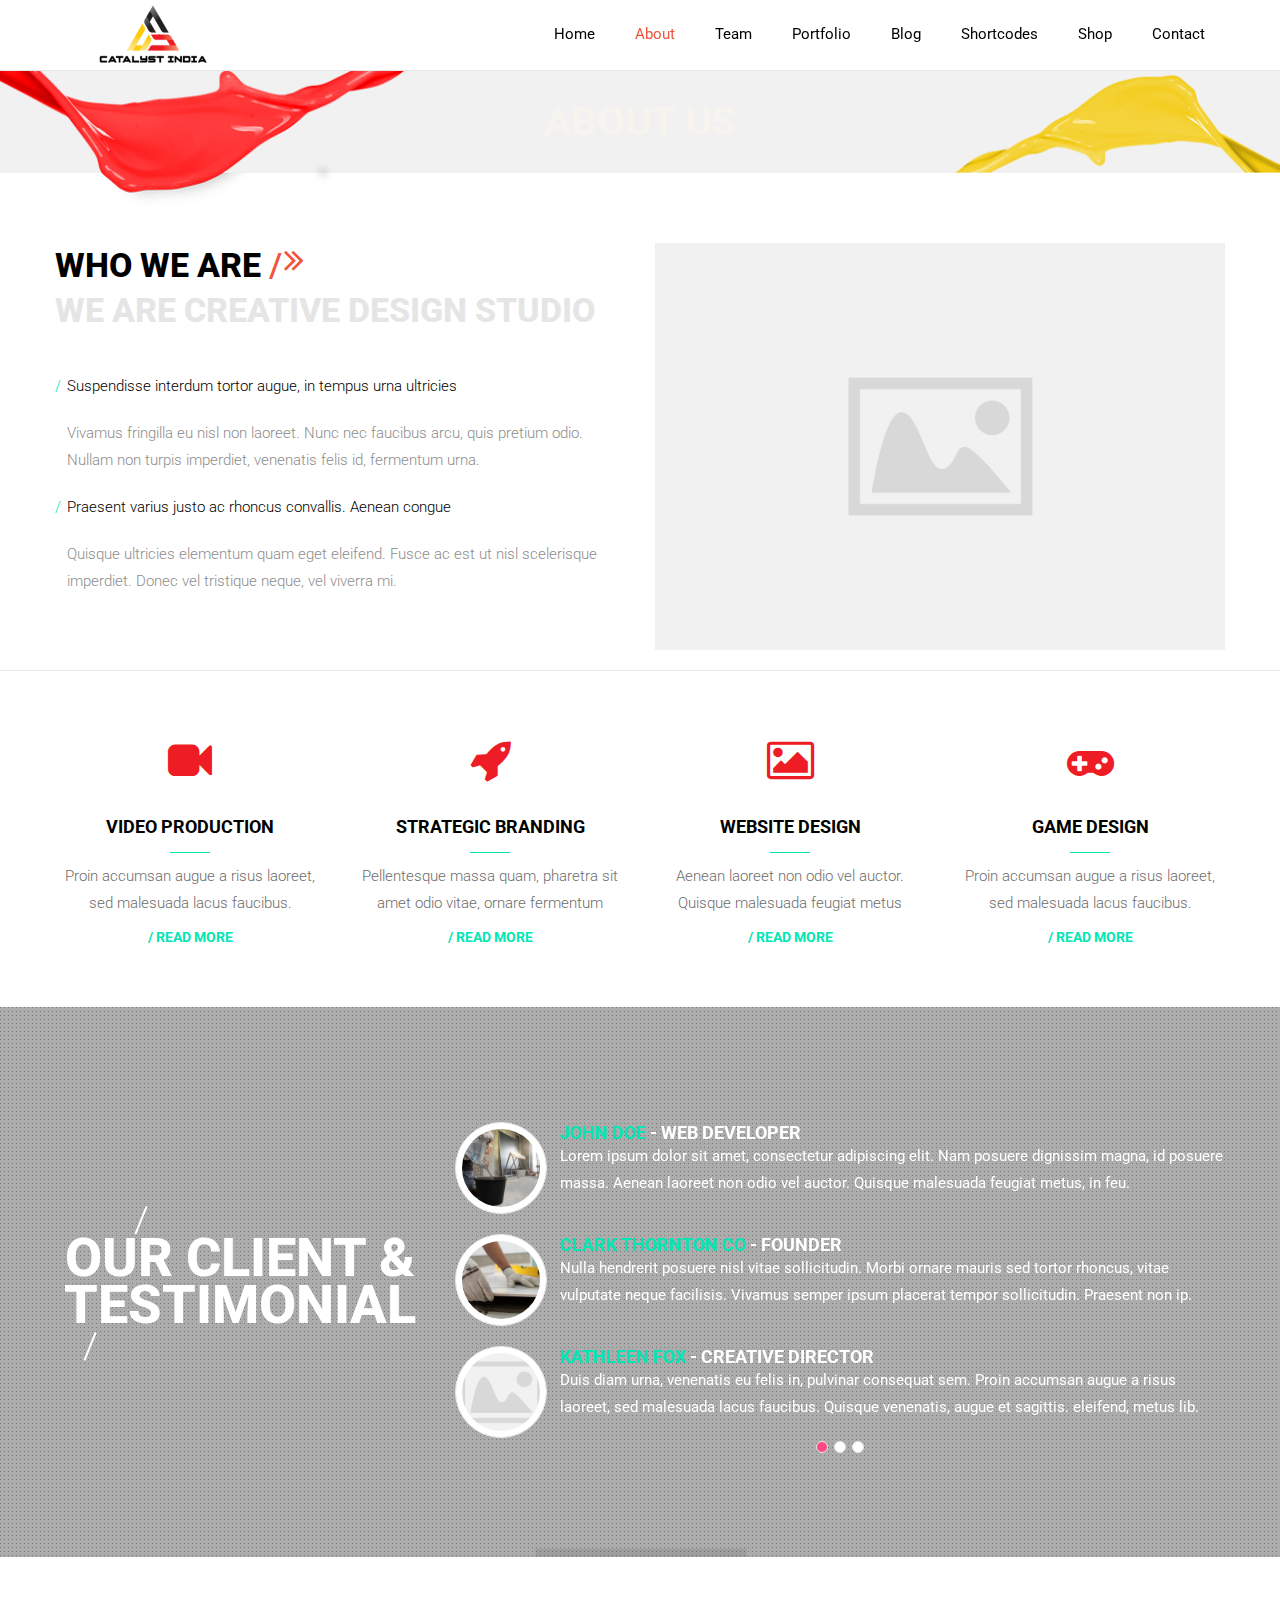
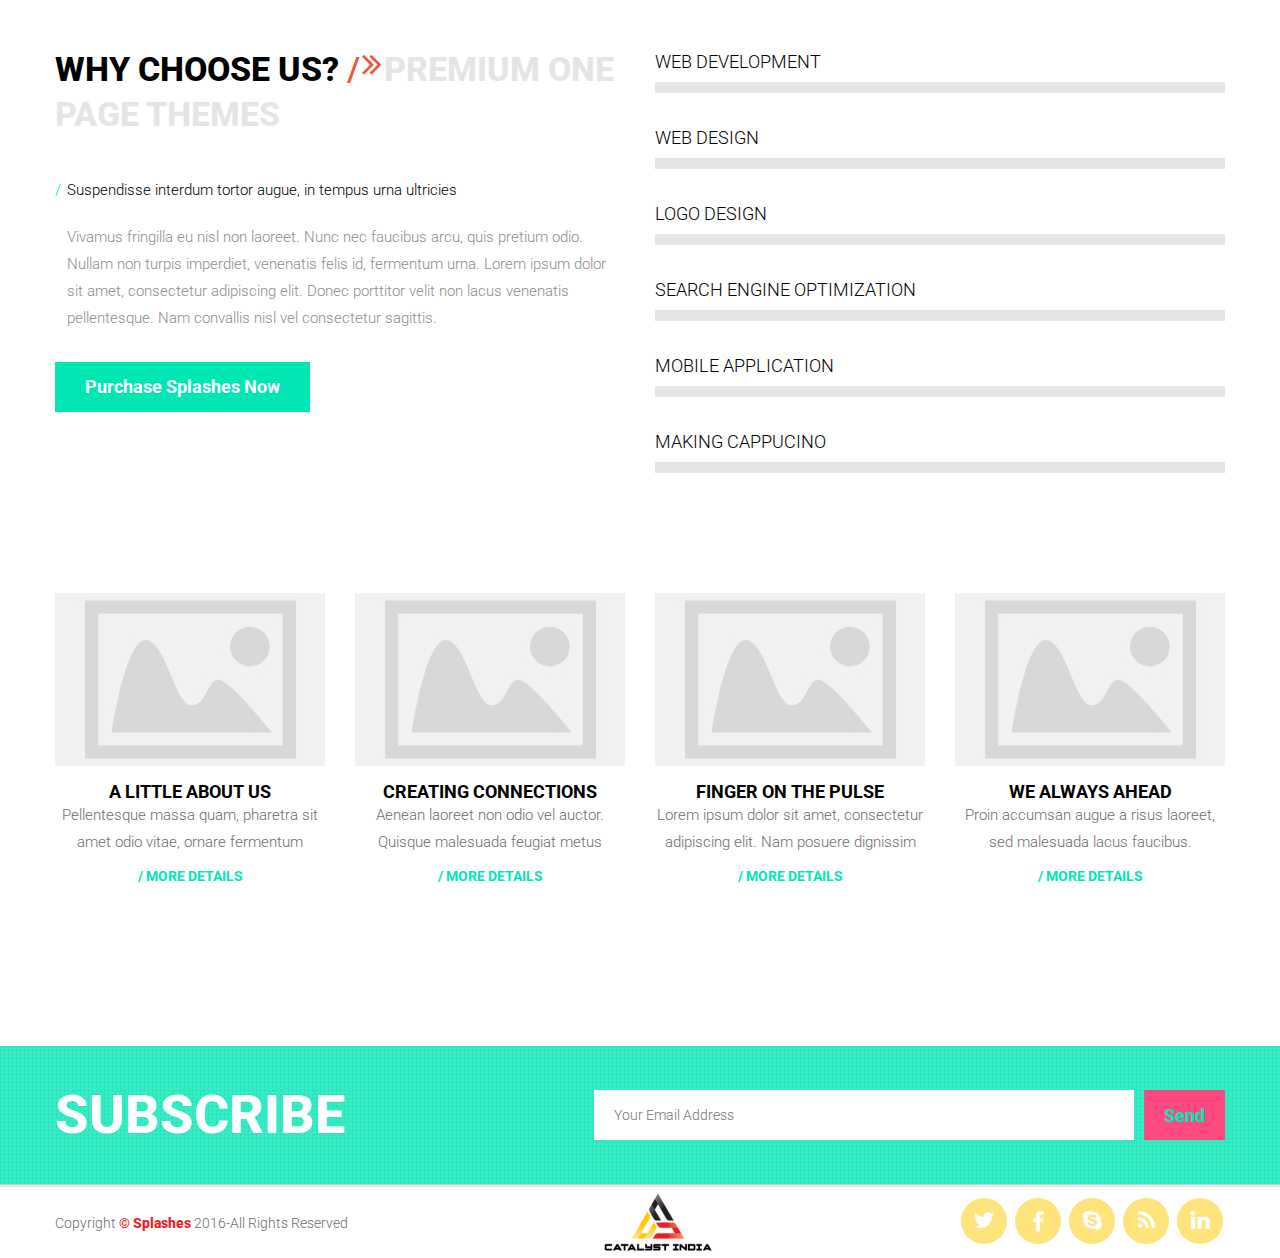
==== aboutus.html @ 38c393e5 "git intial" ====
<!DOCTYPE HTML>
<html>

<head>
	<title>About Us</title>
	<meta charset="utf-8">
	<meta name="viewport" content="width=device-width, initial-scale=1.0, minimum-scale=1.0">
	<!--styles -->
	<link rel="stylesheet" href="css/font-awesome.css">
	<link rel="stylesheet" href="css/owl.carousel.css">
	<link rel="stylesheet" href="css/main.css">
	<link rel="stylesheet" href="css/jquery.fancybox.css">
	<link rel="stylesheet" href="css/animate.css">

	<!--styles -->
</head>
<body class="page-about pc">
	<!-- page header -->
	<header id="home">
		<!-- sticky menu -->
		<div class="stick-wrapper">
			<div class="sticky clear">
			<div class="grid-row">
				<img class="splash" src="img/splash.png" alt="">
				<div class="logo">
					<a href="index.html"><img src="images/logo.png" alt=""></a>
				</div>
				<nav class="nav">
					<a href="#" class="switcher">
						<i class="fa fa-bars"></i>
					</a>
					<ul class="clear">
						<li><a href="index.html">Home</a></li>
						<li><a href="aboutus.html">About</a></li>
						<li><a href="team.html">Team</a></li>
						<li>
							<a href="portfolio-four-columns.html">Portfolio</a>
							<ul>
								<li><a href="portfolio-four-columns.html"><span>Four Columns</span></a></li>
								<li><a href="portfolio-tree-columns.html"><span>Three Columns</span></a></li>
								<li><a href="portfolio-two-columns.html"><span>Two Columns</span></a></li>
								<li><a href="portfolio-single-item.html"><span>Single Item</span></a></li>
							</ul>
						</li>
						<li>
							<a href="blog-with-sidebar.html">Blog</a>
							<ul>
								<li><a href="blog-with-sidebar.html"><span>Blog With Sidebar</span></a></li>
								<li><a href="blog-fullwidth.html"><span>Blog Full Width</span></a></li>
								<li><a href="blog-single-post.html"><span>Single Post</span></a></li>
							</ul>
						</li>
						<li><a href="shortcodes.html">Shortcodes</a></li>
						<li class="left">
							<a href="shop-product-list.html">Shop</a>
							<ul>
								<li><a href="shop-cart.html"><span>Shop Cart</span></a></li>
								<li><a href="shop-product-list.html"><span>Shop Product List</span></a></li>
								<li><a href="shop-single-product.html"><span>Shop Single Product</span></a></li>
							</ul>
						</li>
						<li class="last"><a href="contact.html">Contact</a></li>
					</ul>
				</nav>
			</div>
			</div>
		</div>
		<!--/ sticky menu -->
	</header>
	<!--/ page header  -->
	<div class="top-bg">
		
    	<img src="img/splash-top.png" class="splash-top" alt>
		<div class="page-title zoomIn animated">about us</div>
	</div>
	<!-- page content -->
	<section id="about" class="about-us">
		<div class="grid-row">
			<div class="grid-col-row clear">
				<div class="grid-col grid-col-6 col-sd-12">
					<div class="title">
						<span class="main-title">WHO WE ARE</span>
						<span class="slash-icon">/<i class="fa fa-angle-double-right"></i></span><br/>
						WE ARE CREATIVE DESIGN STUDIO
					</div>
						<dl>
							<dt>Suspendisse interdum tortor augue, in tempus urna ultricies</dt>
								<dd>Vivamus fringilla eu nisl non laoreet. Nunc nec faucibus arcu, quis pretium odio. Nullam non turpis imperdiet, venenatis felis id, fermentum urna. </dd>
							<dt>Praesent varius justo ac rhoncus convallis. Aenean congue</dt>
								<dd>Quisque ultricies elementum quam eget eleifend. Fusce ac est ut nisl scelerisque imperdiet. Donec vel tristique neque, vel viverra mi. </dd>
						</dl>
				</div>
				<div class="grid-col grid-col-6 col-sd-12 fullwidth-img">
					<img src="images/about/ipad3.png" alt>
				</div>
			</div>
		</div>
		<hr/>
		<div class="grid-row clear">
			<div class="grid-col-row">
					<div class="item-example grid-col grid-col-3">
						<div class="rectangle"><i class="fa fa-video-camera"></i></div>
						<h3>VIDEO PRODUCTION</h3>
						<div class="line"></div>
						<p>Proin accumsan augue a risus laoreet, sed malesuada lacus faucibus.</p>
						<a class="button" href="#">/ READ MORE</a>
					</div>
					<div class="item-example grid-col grid-col-3">
						<div class="rectangle"><i class="fa fa-rocket"></i></div>
						<h3>STRATEGIC BRANDING</h3>
						<div class="line"></div>
						<p>Pellentesque massa quam, pharetra sit amet odio vitae, ornare fermentum</p>
						<a class="button" href="#">/ READ MORE</a>
					</div>
					<div class="item-example grid-col grid-col-3">
						<div class="rectangle"><i class="fa fa-image"></i></div>
						<h3>WEBSITE DESIGN</h3>
						<div class="line"></div>
						<p>Aenean laoreet non odio vel auctor. Quisque malesuada feugiat metus</p>
						<a class="button" href="#">/ READ MORE</a>
					</div>
					<div class="item-example grid-col grid-col-3">
						<div class="rectangle"><i class="fa fa-gamepad"></i></div>
						<h3>GAME DESIGN</h3>
						<div class="line"></div>
						<p>Proin accumsan augue a risus laoreet, sed malesuada lacus faucibus.</p>
						<a class="button" href="#">/ READ MORE</a>
					</div>
			</div>
		</div>
	</section>
	<section class="innovation parallaxed">
		<div class="parallax-image" data-parallax-left="0.5" data-parallax-top="0.3" data-parallax-scroll-speed="0.5">
			<img src="images/about/parallax-about-2.jpg" alt="">
		</div>
		<div class="grid-row">
			<div class="parallax-content-third">
				<div class="clear table">
					<div class="grid-col-4 title-innovation">
						<div class="innovation-header">our client & testimonial
						<div class="slash-line"></div></div>
					</div>
					<div class="grid-col grid-col-8">
						<div id="client-carousel" class="owl-carousel">
							<div>
								<div class="client-item clear">
									<div class="client-icon">
										<div class="border-img">
											<a href="team.html"><div class="window-tabs">
												<div class="overflow-block"></div><img src="images/team/img-team-2.jpg" alt></div>
											</a>
										</div>
									</div>
									<h3>John Doe<span> - Web Developer</span></h3>
									<p>Lorem ipsum dolor sit amet, consectetur adipiscing elit. Nam posuere dignissim magna, id posuere massa. Aenean laoreet non odio vel auctor.  Quisque malesuada feugiat metus, in feu.</p>
								</div>
								<div class="client-item clear">
									<div class="client-icon">
										<div class="border-img">
											<a href="team.html"><div class="window-tabs">
												<div class="overflow-block"></div><img src="images/team/img-team-1.jpg" alt></div>
											</a>
										</div>
									</div>
									<h3>Clark Thornton Co<span> - Founder</span></h3>
									<p>Nulla hendrerit posuere nisl vitae sollicitudin. Morbi ornare mauris sed tortor rhoncus, vitae vulputate neque facilisis. Vivamus semper ipsum placerat tempor sollicitudin. Praesent non ip.</p>
								</div>
								<div class="client-item clear">
									<div class="client-icon">
										<div class="border-img">
											<a href="team.html"><div class="window-tabs">
												<div class="overflow-block"></div><img src="images/team/img-team-6.jpg" alt></div>
											</a>
										</div>
									</div>
									<h3>Kathleen Fox<span> - Creative Director</span></h3>
									<p>Duis diam urna, venenatis eu felis in, pulvinar consequat sem. Proin accumsan augue a risus laoreet, sed malesuada lacus faucibus. Quisque venenatis, augue et sagittis. eleifend, metus lib.</p>
								</div>
							</div>
							<div>
								<div class="client-item clear">
									<div class="client-icon">
										<div class="border-img">
											<a href="team.html"><div class="window-tabs">
												<div class="overflow-block"></div><img src="images/team/img-team-9.jpg" alt></div>
											</a>
										</div>
									</div>
									<h3>John Doe<span> - Web Developer</span></h3>
									<p>Lorem ipsum dolor sit amet, consectetur adipiscing elit. Nam posuere dignissim magna, id posuere massa. Aenean laoreet non odio vel auctor.  Quisque malesuada feugiat metus, in feugi.</p>
								</div>
								<div class="client-item clear">
									<div class="client-icon">
										<div class="border-img">
											<a href="team.html"><div class="window-tabs">
												<div class="overflow-block"></div><img src="images/team/img-team-8.jpg" alt></div>
											</a>
										</div>
									</div>
									<h3>Clark Thornton Co<span> - Founder</span></h3>
									<p>Nulla hendrerit posuere nisl vitae sollicitudin. Morbi ornare mauris sed tortor rhoncus, vitae vulputate neque facilisis. Vivamus semper ipsum placerat tempor sollicitudin. Praesent non ipsu.</p>
								</div>
								<div class="client-item clear">
									<div class="client-icon">
										<div class="border-img">
											<a href="team.html"><div class="window-tabs">
												<div class="overflow-block"></div><img src="images/team/img-team-7.jpg" alt></div>
											</a>
										</div>
									</div>
									<h3>Kathleen Fox<span> - Creative Director</span></h3>
									<p>Duis diam urna, venenatis eu felis in, pulvinar consequat sem. Proin accumsan augue a risus laoreet, sed malesuada lacus faucibus. Quisque venenatis, augue et sagittis. eleifend, metus libe.</p>
								</div>
							</div>
							<div>
								<div class="client-item clear">
									<div class="client-icon">
										<div class="border-img">
											<a href="team.html"><div class="window-tabs">
												<div class="overflow-block"></div><img src="images/team/img-team-5.jpg" alt></div>
											</a>
										</div>
									</div>
									<h3>John Doe<span> - Web Developer</span></h3>
									<p>Lorem ipsum dolor sit amet, consectetur adipiscing elit. Nam posuere dignissim magna, id posuere massa. Aenean laoreet non odio vel auctor.  Quisque malesuada feugiat metus, in feugi.</p>
								</div>
								<div class="client-item clear">
									<div class="client-icon">
										<div class="border-img">
											<a href="team.html"><div class="window-tabs">
												<div class="overflow-block"></div><img src="images/team/img-team-4.jpg" alt></div>
											</a>
										</div>
									</div>
									<h3>Clark Thornton Co<span> - Founder</span></h3>
									<p>Nulla hendrerit posuere nisl vitae sollicitudin. Morbi ornare mauris sed tortor rhoncus, vitae vulputate neque facilisis. Vivamus semper ipsum placerat tempor sollicitudin. Praesent non ip.</p>
								</div>
								<div class="client-item clear">
									<div class="client-icon">
										<div class="border-img">
											<a href="team.html"><div class="window-tabs">
												<div class="overflow-block"></div><img src="images/team/img-team-3.jpg" alt></div>
											</a>
										</div>
									</div>
									<h3>Kathleen Fox<span> - Creative Director</span></h3>
									<p>Duis diam urna, venenatis eu felis in, pulvinar consequat sem. Proin accumsan augue a risus laoreet, sed malesuada lacus faucibus. Quisque venenatis, augue et sagittis. eleifend, metus liber.</p>
								</div>
							</div>
						</div>
					</div>
				</div>
			</div>
		</div>
		<div class="them-mask"></div>
		<div class="background-color style-2"></div>
	</section>
	<section class="padding-section">
		<div class="grid-row clear">
			<div class="grid-col-row clear why-choose">
				<div class="grid-col grid-col-6">
					<div class="title">
						<span class="main-title">WHY CHOOSE US?</span>
						<span class="slash-icon">/<i class="fa fa-angle-double-right"></i></span>PREMIUM ONE PAGE THEMES
					</div>
					<dl>
						<dt>Suspendisse interdum tortor augue, in tempus urna ultricies</dt>
							<dd>Vivamus fringilla eu nisl non laoreet. Nunc nec faucibus arcu, quis pretium odio. Nullam non turpis imperdiet, venenatis felis id, fermentum urna.  Lorem ipsum dolor sit amet, consectetur adipiscing elit. Donec porttitor velit non lacus venenatis pellentesque. Nam convallis nisl vel consectetur sagittis.</dd>
					</dl>
					<a class="rectangle-button medium green margin-top" href="#">Purchase Splashes Now</a>
				</div>
				<div class="grid-col grid-col-6">
					<ul class="skill-bar">
						<!-- skill bar item -->
						<li>
							<div class="name">web development<span class="skill-bar-perc"></span></div>
							<div class="bar ">
								<span class="skill-bar-progress" data-value="50" ></span>
							</div>
						</li>
						<!--/skill bar item -->
						<!-- skill bar item -->
						<li>
							<div class="name">web design<span class="skill-bar-perc"></span></div>
							<div class="bar ">
								<span class="skill-bar-progress" data-value="75" ></span>
							</div>
						</li>
						<!--/skill bar item -->
						<!-- skill bar item -->
						<li>
							<div class="name">logo design<span class="skill-bar-perc"></span></div>
							<div class="bar ">
								<span class="skill-bar-progress" data-value="90" ></span>
							</div>
						</li>
						<!--/skill bar item -->
						<!-- skill bar item -->
						<li>
							<div class="name">search engine optimization<span class="skill-bar-perc"></span></div>
							<div class="bar ">
								<span class="skill-bar-progress" data-value="85"></span>
							</div>
						</li>
						<!--/skill bar item -->
						<!-- skill bar item -->
						<li>
							<div class="name">mobile application<span class="skill-bar-perc"></span></div>
							<div class="bar ">
								<span class="skill-bar-progress" data-value="60"></span>
							</div>
						</li>
						<!--/skill bar item -->
						<!-- skill bar item -->
						<li>
							<div class="name">making cappucino<span class="skill-bar-perc"></span></div>
							<div class="bar ">
								<span class="skill-bar-progress" data-value="70"></span>
							</div>
						</li>
						<!--/skill bar item -->
					</ul>
					<!--/skill bar -->
				</div>
			</div>
		</div>
		<div class="grid-row">
			<div class="grid-col-row clear">
				<div class="grid-col grid-col-3">
					<div class="little-about">
						<div class="picture">
							<div class="hover-effect"></div>
							<div class="link-cont">
								<a href="blog-single-post.html" class="cws-slide-left fa fa-share-alt"></a>
								<a href="images/about/img-about-1.jpg" class="fancy fa fa-search"></a>
								<a href="blog-single-post.html" class="cws-slide-right fa fa-heart"></a>
							</div>
							<img src="images/about/img-about-1.jpg" alt="">
						</div>
						<h3>A LITTLE ABOUT US</h3>
						<p>Pellentesque massa quam, pharetra sit amet odio vitae, ornare fermentum</p>
						<a class="button" href="#">/ MORE DETAILS</a>
					</div>
				</div>
				<div class="grid-col grid-col-3">
					<div class="little-about">
						<div class="picture">
							<div class="hover-effect"></div>
							<div class="link-cont">
								<a href="blog-single-post.html" class="cws-slide-left fa fa-share-alt"></a>
								<a href="images/about/img-about-2.jpg" class="fancy fa fa-search"></a>
								<a href="blog-single-post.html" class="cws-slide-right fa fa-heart"></a>
							</div>
							<img src="images/about/img-about-2.jpg" alt="">
						</div>
						<h3>CREATING CONNECTIONS</h3>
						<p>Aenean laoreet non odio vel auctor. Quisque malesuada feugiat metus</p>
						<a class="button" href="#">/ MORE DETAILS</a>
					</div>
				</div>
				<div class="grid-col grid-col-3">
					<div class="little-about">
						<div class="picture">
							<div class="hover-effect"></div>
							<div class="link-cont">
								<a href="blog-single-post.html" class="cws-slide-left fa fa-share-alt"></a>
								<a href="images/about/img-about-3.jpg" class="fancy fa fa-search"></a>
								<a href="blog-single-post.html" class="cws-slide-right fa fa-heart"></a>
							</div>
							<img src="images/about/img-about-3.jpg" alt="">
						</div>
						<h3>FINGER ON THE PULSE</h3>
						<p>Lorem ipsum dolor sit amet, consectetur adipiscing elit. Nam posuere dignissim</p>
						<a class="button" href="#">/ MORE DETAILS</a>
					</div>
				</div>
				<div class="grid-col grid-col-3">
					<div class="little-about">
						<div class="picture">
							<div class="hover-effect"></div>
							<div class="link-cont">
								<a href="blog-single-post.html" class="cws-slide-left fa fa-share-alt"></a>
								<a href="images/about/img-about-4.jpg" class="fancy fa fa-search"></a>
								<a href="blog-single-post.html" class="cws-slide-right fa fa-heart"></a>
							</div>
							<img src="images/about/img-about-4.jpg" alt="">
						</div>
						<h3>WE ALWAYS AHEAD</h3>
						<p>Proin accumsan augue a risus laoreet, sed malesuada lacus faucibus.</p>
						<a class="button" href="#">/ MORE DETAILS</a>
					</div>
				</div>
			</div>
		</div>
	</section>
	<!--/ page content  -->
	<!-- subscribe -->
	<div class="subscribe">
		<div class="grid-row clear">
			<div class="them-mask"></div>
			<div class="subscribe-header">subscribe</div>
			<form action="#" class="clear">
	            <input type="email" placeholder="Your Email Address">
				<button type="submit" class="button-send">Send</button>
			</form>
		</div>
	</div>
	<!--/ subscribe  -->
	<!-- page footer -->
	<footer id="footer">
		<div class="grid-row clear">
			<div class="footer">
				<div id="copyright">Copyright<span> Splashes</span> 2016-All Rights Reserved</div>
				<a href="index.html" class="footer-logo"><img src="images/logo.png" alt=""></a>
				<div class="social">
					<a href="#"><div class="contact-round"><i class="fa fa-twitter"></i></div></a>
					<a href="#"><div class="contact-round"><i class="fa fa-facebook"></i></div></a>
					<a href="#"><div class="contact-round"><i class="fa fa-skype"></i></div></a>
					<a href="#"><div class="contact-round"><i class="fa fa-rss"></i></div></a>
					<a href="#"><div class="contact-round"><i class="fa fa-linkedin"></i></div></a>
				</div>
			</div>
		</div>
	</footer>
	<!--/ page footer  -->
	<a href="#" id="scroll-top" class="scroll-top"><i class="fa fa-angle-up"></i></a>
	<!-- scripts -->
	<script type="text/javascript" src="http://maps.google.com/maps/api/js?sensor=false"></script>
	<script type="text/javascript" src="http://google-maps-utility-library-v3.googlecode.com/svn/trunk/infobox/src/infobox_packed.js"></script>
	<script src="js/jquery.min.js"></script>
	<script src="js/main.js"></script>
	<script src="js/wow.min.js"></script>
	<script src="js/jquery.isotope.min.js"></script>
	<script src="js/owl.carousel.js"></script>
	<script src="js/retina.min.js"></script>
	<script src="js/jquery.fancybox.pack.js"></script>
	<script src="js/jquery.fancybox-media.js"></script>
		
	<!--/ scripts  -->
</body>
</html>
---- css/main.css ----
/* Light red rgb(240, 84, 60), hsl(8, 86%, 59%) #f0543c */
/* red rgb(238, 28, 37),hsl(357, 86%, 52%), #ee1c25 */
/* yellow rgb(255, 203, 6),hsl(47, 100%, 74%), #ffe37b */


@import url(http://fonts.googleapis.com/css?family=Roboto:900,500,400italic,400italic,300italic,300,700,400);
@import url(http://fonts.googleapis.com/css?family=Dancing+Script);
@import url(http://fonts.googleapis.com/css?family=Pacifico);
/**/
/* reset */
/**/
html, body {
	width: 100%;
	min-height: 100%;
	-webkit-tap-highlight-color: rgba(0, 0, 0, 0);
}
html, body, iframe, header, footer, main, aside, nav, section, article, div,
h1, h2, h3, h4, h5, h6, p, dl, dt, dd, ul, ol, li, hr, blockquote, pre,
a, address, del, em, sub, figure, figcaption, img,
form, fieldset, legend, label, input, select, textarea, button,
table, thead, tbody, tfoot, tr, th, td {
	margin: 0;
	padding: 0;
	border: 0;
	outline: none;
	background: none;
	font-size: 100%;
	font: inherit;
	vertical-align: baseline;
	
}
html, body, iframe, header, footer, main, aside, nav, section, article, div,
h1, h2, h3, h4, h5, h6, p, dl, dt, dd, ul, ol, li, hr, blockqoute, pre, figure, figcaption, address,
form, fieldset, legend, label, input, select, textarea, button {
	display: block;
}
h3{
	text-transform: uppercase;
}
input, textarea{
	border-radius: 0;
	-moz-border-radius: 0;
	-mz-border-radius: 0;
	-webkit-border-radius: 0;
}
input, select, textarea, button {
	box-sizing: border-box;
	-moz-box-sizing: border-box;
	-webkit-appearance: none;
}
html, body {
	-webkit-text-size-adjust: none;	
	width: 100%;
}
dl, dt, dd, ul, ol, li {
	list-style: none;
}
table {
	width: 100%;
	border-collapse: collapse;
	border-spacing: 0;
}
a, button {
	cursor: pointer;	
}
i{
	font-style: normal;
}

/**/
/* defaults */
/**/
body {
	font-family: 'Roboto', sans-serif;
	color: #6d6d6d;
	font-weight: 300;
}
body, html {
	overflow-x: hidden;
}
a {
	text-decoration: none;
	color: inherit;
	-webkit-transition:all 0.3s;
	-moz-transition:all 0.3s;
	-ms-transition:all 0.3s;
	transition:all 0.3s;
}
dt, dd, p, li {
	font-size: 15px;
	font-weight: 300;
	line-height: 27px;
}
p {
	color: #6d6d6d;
}
strong {
	color: black;
}
aside {
	margin-bottom: 30px;
}
/**/
/* headings */
/**/
h1 {
	font-size: 24px;
	font-weight: 800;
	line-height: 44px;
	color: black;
}
h2 {
	text-transform: uppercase;
	font-size: 20px;
	font-weight: 700;
	color: #000000;
	margin-bottom: 10px;
}
h3 {
	margin-top: 15px;
	font-size: 18px;
	font-weight: 700;
	color: #000000;
}
h4 {
	font-size: 48px;
	color: black;
}
img {
	display: block;
	height: auto;
}
.page-boxed {
	max-width: 1250px;
	margin: 0 auto;
	box-shadow: 0 0 20px rgba(0,0,0,0.5);
}
@media screen and (max-width: 1200px){
	.page-boxed {
		max-width: 1000px;
	}
}
/**/
/* Buttons */
/**/
.button {
	display: block;
	font-size: 14px;
	font-weight: 700;
	line-height: 40px;
	color: #00e7b4;
}
.button.reply:after {
	content: "\f01e";
	font-family: FontAwesome;
	margin-left: 3px;
	display: inline-block;
	color: #ff4a81;
	-webkit-transition:all 0.5s;
	-moz-transition:all 0.5s;
	-ms-transition:all 0.5s;
	transition:all 0.5s;
}
.button:hover{
	color: #ff4a81;
}
.rectangle-button {
	padding: 0px 40px;
	line-height: 60px;
	background-color: #ff4a81;
	color: white;
	font-weight: 700;
	font-size: 18px;
	display: inline-block;
	position: relative;
	margin-bottom: 5px;
	cursor: pointer;
	white-space: nowrap;
	-webkit-transition:all 0.3s;
	-moz-transition:all 0.3s;
	-ms-transition:all 0.3s;
	transition:all 0.3s;
}
.rectangle-button i {
	font-weight: 400;
	margin-left: 17px;
}
.rectangle-button.small i {
	margin-left: 12px;
	font-size: 13px;
}
.rectangle-button.medium i{
	margin-left: 15px;
	font-size: 15px;
}
.rectangle-button.mini i {
	font-size: 12px;
	margin-left: 8px;
}
.rectangle-button:hover{
	background-color: #00e7b4;
}
.rectangle-button.green{
	background-color: #00e7b4;
}
.rectangle-button.green:hover{
	background-color: #ff4a81;
}
.rectangle-button.medium{
	padding: 0px 30px;
	line-height: 50px;
	height: 50px;
}
.rectangle-button.small{
	font-size: 16px;
	padding: 0px 24px;
	line-height: 40px;
}
.rectangle-button.mini {
	font-size: 14px;
	padding: 0px 15px;
	line-height: 33px;
}
.rectangle-button.green-text{
	color: #00e7b4;
}
.rectangle-button.green-text:hover{
	color: #fff;
}
.button-outline {
	padding-right: 20px;
	padding-left: 30px;
}
.button-outline.medium {
	padding-right: 15px;
	padding-left: 19px;
}
.button-outline.small {
	padding-right: 13px;
	padding-left: 14px;
}
.button-outline.mini{
	padding-left: 8px;
	padding-right: 6px;
}
.rectangle-button.load-more{
	left: 50%;
	-moz-transform: translateX(-50%);
	-ms-transform: translateX(-50%);
	-webkit-transform: translateX(-50%);
	transform: translateX(-50%);
	margin-bottom: 50px;
}
.grid-buttons {
	width: 16.66%;
	float: left;
}
.grid-buttons .rectangle-button {
	margin-bottom: 20px;
}
.grid-buttons .round-button{
	margin-left: auto;
	margin-right: auto;
	margin-bottom: 15px;
}
.round-button.small{
	font-size: 16px;
	width: 78px;
	height: 78px;
	line-height: 78px;
}
.round-button.large{
	font-size: 18px;
	width: 110px;
	height: 110px;
	line-height: 110px;
}
.round-button {
	display: block;
	-ms-border-radius: 50%;
	-moz-border-radius: 50%;
	-webkit-border-radius: 50%;
	border-radius: 50%;
	background-color: #ff4a81;
	text-align: center;
	color: white;
	font-weight: 700;
	transition: background-color 0.3s;
}
.round-button.green {
	background-color: #00e7b4;
}
.round-button:hover{
	background-color: #00e7b4;
}
.round-button.green:hover{
	background-color: #ff4a81;
}


/**************************************/
/*           CONTENT-PAGE            */
/************************************/

/**/
/* sticky menu */
/**/
.stick-wrapper {
	position: relative;
	background-color: white;
}
.sticky {
	position: relative;
	left: 0;
	right: 0;
	z-index: 1000;
	border-bottom: 1px solid #e5e5e5;
	box-sizing: border-box;
	background-color: rgba(255, 255, 255, 1);
	z-index: 499;
}
.sticky .grid-row{
	height: 100%;
}
.logo {
	float: left;
	margin: 5px 0;
	display: inline-block;
}
.sticky .splash {
	position: absolute;
	top: -66px;
	z-index: -1;
}
.mobile .sticky .splash {
	display: none;
}
.nav {
	float: right;
}
.nav a{
	font-weight: 400;
	color: #000000;
}
.nav a:hover{
	color: #f0543c;
}
.nav .active {
	color: #f0543c;
}
.nav>ul>li{
	position: relative;
	float: left;
	line-height: 68px;
}
.nav>ul>li>a{
	padding:0px 20px;
	display: block;
}
/* .nav>ul>li>a:after{
	content: "/";
	color: #f0543c;	
	margin-left: 15px;
} */
.nav>ul>.last>a:after{
	display: none;
}
.sticky .nav .switcher {
	display: none;
	font-weight: 700;
	text-transform: uppercase;
	position: relative;
	line-height: 40px;
	background-color: #f0543c;
	text-align: center;
}
.sticky .nav .switcher i {
	position: absolute;
	-webkit-border-radius: 5px;
	-moz-border-radius: 5px;
	border-radius: 5px;
	right: 0;
	padding: 0 15px;
	line-height: 40px;
	background-color: #ffe37b;
	color: black;
}
.sticky .nav .switcher.color i{
	color: white;
}
.pc .sticky .nav>ul ul {
	position: absolute;
	display: none;
	min-width: 200px;
	background-color: rgba(255,255,255,0.99);
	-webkit-box-shadow:  0px 14px 19px 0px rgba(0, 0, 0, 0.09);
	-moz-box-shadow:  0px 14px 19px 0px rgba(0, 0, 0, 0.09);
	box-shadow:  0px 14px 19px 0px rgba(0, 0, 0, 0.09);
}
.pc .sticky .nav ul ul li{
	border-bottom: 1px solid #ebebeb;
}
.pc .sticky .nav ul ul a{
	display: block;
	padding: 6px 30px;
}
.pc .sticky .nav ul ul a:hover,
.pc .sticky .nav ul ul li:hover>a{
	color: white !important;
	background-color: #f0543c;
}
.pc .sticky .nav ul ul li:last-child{
	border-bottom: 0;
}
.pc .sticky .nav>ul>li:hover>a{
	color: #f0543c;
}
.pc .sticky .nav>ul li:hover>ul,
.pc .sticky .nav>ul li a:hover>ul{
	display: block;
	left: 0;
}
.pc .sticky .nav ul ul li:hover>ul{
	top: 0;
	left: 100%;
}
.pc .sticky .nav .left ul li:hover>ul{
	left: -100%;
}
.pc .sticky .nav>ul>.left:hover>ul{
	right: 0;
	left: auto;
}
/**/
/*mobile menu*/
/**/
.mobile .sticky .logo {
	left: 50%;
	float: none;
	display: block;
}
.mobile .sticky .nav>ul ul{
	position: relative;
	width: 100%;
	background-color: #e5e5e5;
	top: 0;
}
.mobile .sticky .nav {
	float: none;
	font-size: 18px;
	width: 60%;
	margin: auto;
}
.mobile .sticky .nav>ul{
	-webkit-border-radius: 5px;
	-moz-border-radius: 5px;
	border-radius: 5px;
	-webkit-box-shadow: 0px 7px 12px 0px rgba(0, 0, 0, 0.25);
	-moz-box-shadow: 0px 7px 12px 0px rgba(0, 0, 0, 0.25);
	box-shadow: 0px 7px 12px 0px rgba(0, 0, 0, 0.25);
}
.mobile .sticky .nav ul {
	display: none;
	position: relative;
	top: 42px;
	background-color: white;
	overflow: hidden;
}
.mobile .sticky .nav ul li {
	float: none;
	text-align: left;
	line-height: 40px;
	border-bottom: 1px solid #e4e4e4;
}
.mobile .sticky .nav ul ul li {
	border-bottom: 1px solid white;

}
.mobile .sticky .nav ul>li>a {
	padding-left: 20px;
}
.mobile .sticky .nav ul ul>li>a {
	display: block;
	padding-left: 30px;
}
.mobile .sticky .nav ul li:last-child{
	border: 0;
}
.mobile .sticky .nav ul li a{
	font-weight: 300;
}
.mobile .sticky .nav ul li:hover{
	background-color: #f0543c;
}
.mobile .sticky .nav:hover>a{
	color: white;
}
.mobile .sticky .nav ul li:hover>a{
	color: white !important;
}
.mobile .nav ul>li>a:after{
	display: none;	
}
.mobile .nav .has_child>i{
	position: absolute;
	top: 0;
	right: 0;
	width: 60px;
}
.mobile .nav .has_child>i:after{
	content: '\f105';
	font-family: FontAwesome;
	display: inline-block;
	color: #ffe37b;
	margin-right: 20px;
	float: right;
	-webkit-transition:all 0.3s;
	-moz-transition:all 0.3s;
	-ms-transition:all 0.3s;
	transition:all 0.3s;
}
.mobile .nav .has_child>i.active:after{
	-webkit-transform: rotate(90deg);
	-moz-transform: rotate(90deg);
	-ms-transform: rotate(90deg);
	transform: rotate(90deg);
}
.nav .active-link {
	color: #f0543c;
}
@media screen and (max-width: 980px) {
	.nav ul>li>a:after{	
		margin-left: 5px;
	}
	.nav ul>li>a{
		padding-left: 5px;
	}
}
/**/
/* about us */
/**/
.padding-section{
	margin-top: 90px;
	margin-bottom: 80px;
}

.title {
	margin-bottom: 40px;
	font-size: 34px;
	font-weight: 800;
	line-height: 45px;
	color: #e5e5e5;
}
.title .main-title {
	font-weight: 800;
	color: #000000;
}
.title .slash-icon{
	font-weight: 500;
	color: #f0543c;
}
.title .slash-icon i{
	position: relative;
	margin: 0 2px 0 2px;
	top: -5px;
	font-size: 35px;
	line-height: 45px;
	font-weight: 300;
}
.title h5 {
	font-size: 54;
	display: inline-block;
	line-height: 0.835;
}
.content-img {
	position: relative;
}
.content-img>img{
	position: relative;
	z-index: 100;
	width: 100%;
	top: 0;
	left: 0;
}
.content-img>#splash-1{
	position: absolute;
	z-index: -1;
	width: 150%;
	left: -25%;
}
.content-img>#splash-2{
	position: absolute;
	width: 100%;
	z-index: -2;
	top: 60%;
	left: 20%;
}
dt {
	margin-top: 20px;
	color: #000000;
}
dt:before{
	margin-right: 6px;
	content: "/";
	color: #00e7b4;
}
dd{
	margin-left: 12px;
	margin-top: 20px;
	color: #8d8d8d;
}
/**/
/* Contact */
/**/
.contact {
	position: relative;
}
.grid-contact {
	width: 25%;
	float: left;
	box-sizing: border-box;
	padding: 0 10px 0 0;
}
.contact-content {
	margin-left: 40px;
}
.kind-contact {
	color: black;
	font-size: 15px;
	font-weight: 800;
}
.grid-contact>i,
.contact-page .contacts>div>i {
	position: absolute;
	margin-top: 5px;
	padding: 0 2px;
	font-size: 30px;
	color: #ee1c25;
}
.grid-contact p,
.contact-page .contacts div p {
	line-height: 20px;
	word-wrap: break-word;
}
.float-left {
	float: left;
}
.contact-round {
	margin-bottom: 4px;
	width: 46px;
	height: 46px;
	-webkit-border-radius: 50%;
	-moz-border-radius: 50%;
	border-radius: 50%;
	background-color: #ffe37b;
	position: relative;
	display: inline-block;
	margin-left: 2px;
	margin-right: 2px;
	-webkit-transition:all 0.3s;
	-moz-transition:all 0.3s;
	-ms-transition:all 0.3s;
	transition:all 0.3s;
}
.contact-round.small{
	width: 26px;
	height: 26px;
	margin-top: 5px;
}
.blog-page .follow-subscribe-icon{
	float: right;
	margin-bottom: 25px
}
.follow-subscribe-icon div{
	float: left;
	margin-left: 5px;
}
.follow-subscribe-icon div span{
	padding: 3px 10px;
	border: 1px solid #ebebeb;
	margin-right: 3px;
	-webkit-border-radius: 4px;
	-moz-border-radius: 4px;
	border-radius: 4px;
	margin-top: 8px;
	font-size: 12px;
	display: inline-block;
	float: left;
}
.contact-round.small i{
	font-size: 12px;
}
.contact-round.small:before{
	content: "";
	width: 7px;
	height: 7px;
	left: -3px;
	top: 50%;
	display: block;
	position: absolute;
	z-index: -1;
	background-color: inherit;
	-ms-transform: translateY(-50%) rotate(-45deg);
	-webkit-transform: translateY(-50%) rotate(-45deg);
	-moz-transform: translateY(-50%) rotate(-45deg);
	transform: translateY(-50%) rotate(-45deg);
}
.contact-round:hover>span{
	background-color: #ff4a81;
}
.contact-content .contact-round {
	bottom: 5px;
}
.contact-round i {
	display: block;
	position: relative;
	top: 50%;
	color: #ffffff;
	font-size: 22px;
	text-align: center;
	-webkit-transform: translateY(-50%);
	-moz-transform: translateY(-50%);
	-ms-transform: translateY(-50%);
	transform: translateY(-50%);
}
.contact-round .fa-facebook{
	-webkit-transform: translateY(-40%);
	-moz-transform: translateY(-40%);
	-ms-transform: translateY(-40%);
	transform: translateY(-40%); 
}
.contact-round:hover{
	background-color: #ff4a81;
}
@media screen and (max-width: 1200px) {
	.grid-contact {
		width: 33.3%;
		padding: 0 10px 10px 0;
	}
}
@media screen and (max-width: 767px) {
	.grid-contact {
		width: 49.97%;
		padding: 0 10px 10px 0;
	}
}
/**/
/* subscribe */
/**/
.woocommerce .content {
	overflow: hidden;
}
.subscribe {
	padding: 44px 0 44px 0;
	width: 100%;
	position: absolute;
	z-index: 3;
	background-color: rgba(0, 231, 180, 0.8);
	bottom: 0px;
	-webkit-box-shadow: 0px 3px 1px 0px rgba(0, 0, 0, 0.1);
	-moz-box-shadow: 0px 3px 1px 0px rgba(0, 0, 0, 0.1);
	box-shadow: 0px 3px 1px 0px rgba(0, 0, 0, 0.1);
}
.subscribe .them-mask {
	opacity: 0.4;
}
.portfolio-columns .subscribe,
.team .subscribe,
.page-about .subscribe,
.portfolio-single-item .subscribe,
.woocommerce .subscribe,
.blog-page .subscribe,
.blog.full-width .subscribe,
.blog.with-sidebar .subscribe{
	position: relative;
}
.subscribe-header {
	font-size: 54px;
	font-weight: 800;
	text-transform: uppercase;
	line-height: 50px;
	color: white;
	float: left;
}
.subscribe form {
	float: right;
}
.subscribe form>*{
	height: 50px;
}
.subscribe form input {
	margin-right: 10px;
	float: left;
	padding: 0 20px 0 20px;
	width: 540px;
	font-size: 14px;
	font-weight: 300;
	background-color: white;
}
.subscribe .button-send {
	float: left;
	padding: 0 20px 0 20px;
	color: #00e7b4;
	font-size: 18px;
	font-weight: 800;
	background-color: #ff4a81;
	-webkit-transition:all 0.3s;
	-moz-transition:all 0.3s;
	-ms-transition:all 0.3s;
	transition: all 0.3s;
}
.subscribe .button-send:hover{
	color: white;
}
.subscribe span {
	padding-top: 10px;
	color: #000000;
	float: right;
	font-size: 16px;
	font-weight: 300;
}
@media screen and (max-width: 1200px) {
	.subscribe form input {
		width: 340px;
	}
}
@media screen and (max-width: 980px) {
	.grid-buttons {
		width: 25%;
	}
}
@media screen and (max-width: 767px) {
	.subscribe form input {
		width: calc(100% - 92px);
	}
	.grid-buttons {
		width: 50%;
	}
	.subscribe-header {
		float: none;
		padding-bottom: 10px;
	}
	.subscribe form {
		float: none;
	}
}
@media screen and (max-width: 479px) {
	.grid-buttons {
		width: 100%;
	}
}
/**/
/* text-section */
/**/
.text-section .grid-row {
	padding: 70px 0;
	text-align: center;
}
.parallax-content-first {
	width: 40%;
	margin: 0 auto;
}
.parallax-content-first img{
	width: 100%;
}
.them-mask {
	background-image: url(../images/dotted.png);
	background-repeat: repeat;
	left: 0;
	right: 0;
	top: 0;
	bottom: 0;
	position: absolute !important;
	z-index: 0;
}
.subscribe .them-mask {
	z-index: -1;
}
/**/
/* tabs carousel */
/**/
.our-team .grid-col-6:first-child{
	position: relative;
	z-index: 2;
}
.our-team {
	margin-bottom: 120px;
}
#tabs-carousel {
	
}
.team-item {
	position: relative;
	z-index: 1;
	margin-left: 10px;
	margin-right: 10px;
	margin-top: 10px;
	text-align: center;
}
/*.team .large-team .grid-col:nth-child(4n+5) {
	clear: left;
}*/
.team .team-item:after{
	content: "";
	display: block;
	margin: 20px auto;
	border-top: 1px solid #00e7b4;
	width: 40px;
}
.team-item>p{
	font-size: 14px;
	color: #ee1c25;
	font-weight: 400;
	line-height: 17px;
}
/**/
/* choose team */
/**/
.border-img {
	border: 1px solid #e5e5e5;
	width: 100%;
	-webkit-border-radius: 999px;
	-moz-border-radius: 999px;
	border-radius: 999px;
	padding-bottom: 100%;
	position: relative;
	background-color: white;
}
.large-team .border-img:before{
	content: '';
	background-image: url(../img/splash-5.png);
	background-size: 100%;
	position: absolute;
	bottom: -4%;
	height: 70%;
	left: -14%;
	width: 120%;
	background-repeat: no-repeat;
	opacity: 0;
	z-index: -1;
	-webkit-transition: opacity 0.3s;
	-moz-transition: opacity 0.3s;
	-ms-transition: opacity 0.3s;
	transition: opacity 0.3s;
}
.large-team .border-img.animate:before{
	opacity: 1;
}
.border-img .window-tabs {
	position: absolute;
	top: 0;
	right: 0;
	left: 0;
	bottom: 0;
	-webkit-border-radius: 999em;
	-moz-border-radius: 999em;
	border-radius: 999em;
	margin: 10px;
	z-index: 10;
}
.border-img .window-tabs img{
	width: 100%;
	height: auto;
	-webkit-border-radius: 50%;
	-moz-border-radius: 50%;
	border-radius: 50%;
}
.border-img #splash-3 {
	position: absolute;
	z-index: -1;
	left: 46%;
	bottom: -10%;
	width: 130%;
	-moz-transform: translateX(-50%);
	-webkit-transform: translateX(-50%);
	-ms-transform: translateX(-50%);
	transform: translateX(-50%);
}
.overflow-block {
	position: absolute;
	z-index: 5;
	top: -10px;
	bottom: -10px;
	left: -10px;
	right: -10px;
	-webkit-border-radius: 50%;
	-moz-border-radius: 50%;
	border-radius: 50%;
	background-color: rgba(255, 255, 255, 0.7);
	opacity: 0;
	-webkit-transition:all 0.3s;
	-moz-transition:all 0.3s;
	-ms-transition:all 0.3s;
	transition:all 0.3s;
}
.team-item .overflow-block {
	background-color: rgba(225, 203, 6, 0.15);
}
.large-team .team-item .overflow-block:after,
.large-team .team-item .overflow-block:before {
	display: none;
}
.overflow-block:hover{
	opacity: 1;
}
.choose-team>div {
	position: absolute;
	top: 0;
	left: 0;
	right: 0;
	bottom: 0;
    z-index: 2;
}
.choose-team a.active {
    color: black;
    cursor: default;
    font-weight: bold;
    text-decoration: none;
}
.choose-team div.none{
	z-index: 3;
}
.choose-team div.active {
    z-index: 4;
    top: -1px;
	bottom: -1px;
	left: -1px;
	right: -1px;
	animation: animationFrames linear 1s;
	animation-iteration-count: 1;
	transform-origin: 50% 50%;
	-webkit-animation: animationFrames linear 1s;
	-webkit-animation-iteration-count: 1;
	-webkit-transform-origin: 50% 50%;
	-moz-animation: animationFrames linear 1s;
	-moz-animation-iteration-count: 1;
	-moz-transform-origin: 50% 50%;
	-o-animation: animationFrames linear 1s;
	-o-animation-iteration-count: 1;
	-o-transform-origin: 50% 50%;
	-ms-animation: animationFrames linear 1s;
	-ms-animation-iteration-count: 1;
	-ms-transform-origin: 50% 50%;
}
@keyframes animationFrames{
  0% {
    opacity:0.3;
    transform:  scaleX(1.00) scaleY(1.00) ;
  }
  25% {
    opacity:0.6;
    transform:  scaleX(0.8) scaleY(0.8) ;
  }
  50% {
    opacity:1;
    transform:  scaleX(1) scaleY(1) ;
  }
  100% {
    opacity:1;
  }
}

@-moz-keyframes animationFrames{
  0% {
    opacity:0.3;
    -moz-transform:  scaleX(1.00) scaleY(1.00) ;
  }
  25% {
    opacity:0.6;
    -moz-transform:  scaleX(0.8) scaleY(0.8) ;
  }
  50% {
    opacity:1;
    -moz-transform:  scaleX(1) scaleY(1) ;
  }
  100% {
    opacity:1;
   
  }
}

@-webkit-keyframes animationFrames {
  0% {
    opacity:0.1;
    -webkit-transform:  scaleX(1.00) scaleY(1.00) ;
  }
  25% {
    opacity:0.3;
    -webkit-transform:  scaleX(0.8) scaleY(0.8) ;
  }
  50% {
    opacity:0.8;
    -webkit-transform:  scaleX(1) scaleY(1) ;
  }
  100% {
    opacity:1;
    
  }
}

@-o-keyframes animationFrames {
  0% {
    opacity:0.3;
    -o-transform:  scaleX(1.00) scaleY(1.00) ;
  }
  25% {
    opacity:0.6;
    -o-transform:  scaleX(0.8) scaleY(0.8) ;
  }
  50% {
    opacity:1;
    -o-transform:  scaleX(1) scaleY(1) ;
  }
  100% {
    opacity:1;
   
  }
}

@-ms-keyframes animationFrames {
  0% {
    opacity:0.3;
    -ms-transform:  scaleX(1.00) scaleY(1.00) ;
  }
  25% {
    opacity:0.6;
    -ms-transform:  scaleX(0.8) scaleY(0.8) ;
  }
  50% {
    opacity:1;
    -ms-transform:  scaleX(1) scaleY(1) ;
  }
  100% {
    opacity:1;
    
  }
}
.big-window-tab .inform-item,
.large-team .inform-item {
	position: absolute;
	top: 50%;
	left: 50%;
	-webkit-transform: translate(-50%,-50%);
	-moz-transform: translate(-50%,-50%);
	-ms-transform: translate(-50%,-50%);
	transform: translate(-50%,-50%);
	width: 65%;
	text-align: center;
	color: black;
}
.big-window-tab .inform-item .item-name{
	font-size: 30px;
	font-weight: 100;
	border-bottom: 1px solid #00e7b4;
	text-transform: uppercase;
	padding: 0 20px;
	display: inline-block;
	
}
.big-window-tab .inform-item .item-name p{
	font-size: 18px;
	line-height: 18px;
	padding-bottom: 32px;
	font-weight: 100;
	color: black;
	text-transform: lowercase;
}
.big-window-tab .inform-item>p{
	color: black;
	padding: 30px 0;
}

.big-window-tab .inform-item .circle,
.large-team .inform-item .circle {
	display: inline-block;
	margin-top: 0;
	margin-right: 2px;
	margin-left: 2px;
	-webkit-transition:all 0.3s;
	-moz-transition:all 0.3s;
	-ms-transition:all 0.3s;
	transition:all 0.3s;
}
.circle>a{
	width: 48px;
	line-height: 48px;
	text-align: center;
	display: inline-block;
}
.large-team .circle {
	background-color: white;
}
.circle:hover{
	background-color: #ff4a81;
}
@media screen and (max-width: 980px) {
	.big-window-tab .inform-item {
		width: 90%;
	}
	.big-window-tab .inform-item>p {
		padding: 15px 0;
	}
	.big-window-tab .inform-item .item-name p {
		padding-bottom: 15px;
	}
}
/**/
/* counter-section */
/**/
.parallax-content-second {
	padding: 100px 0;
}
.counter-block {
	position: relative;
	color: #ffffff;
}

.counter-block:after{
	position: absolute;
	right: -30px;
	top: 0;
	border-left: 1px solid #ffffff;
	height: 100%;
	content: "";
	-ms-transform: rotate(21deg);
	-webkit-transform: rotate(21deg);
	-moz-transform: rotate(21deg);
	transform: rotate(21deg);
}
.last:after{
	display: none;
}
.counter-block .counter{
	font-size: 84px;
	font-weight: 300;
	line-height: 70px;
}
.counter-block i{
	font-size: 44px;
	padding-bottom: 10px;
}
.counter-block .counter-name{
	font-size: 24px;  
	font-weight: 100;
}
@media screen and (max-width: 980px) {
	.counter-block:after{
		display: none;
	}
}
@media screen and (max-width: 767px) {
	.parallax-content-second .grid-col-3{
		width: 50%;
		float: left;
	}
	.counter-block:after{
		display: none;
	}
	.parallax-content-second {
		padding: 0;
	}
}
@media screen and (max-width: 767px) {
	.big-window-tab .inform-item {
		width: 90%;
	}
}
/**/
/* blog section */
/**/
.position {
	position: relative;
}
.bottom { 
	text-align: right;
	position: absolute;
	bottom: 0;
	right: 0;
	margin-bottom: 40px;
}
.years,
.slash {
	display: inline-block;
	font-size: 54px;
	color: #e5e5e5;
	line-height: 0.68;
}
.years {
	font-weight: 700;
	
	-webkit-transition:all 0.3s;
	-moz-transition:all 0.3s;
	-ms-transition:all 0.3s;
	transition:all 0.3s;
}
.slash {
	font-weight: 100;
}
.years:hover{
	font-size: 180px;
	color: #00e7b4;
}
.blog-content {
	margin-top: 50px;
}
.blog .item {
	position: relative;
	margin-bottom: 100px;
}
.blog .media-block {
	position: relative;
	z-index: 2;
	width: -webkit-calc(50% - 15px);
	width: -moz-calc(50% - 15px);
	width: calc(50% - 15px);
}
.left-block {
	float: left;
	margin-right: 30px;
}
.right-block {
	float: right;
	margin-left: 30px;
}
.blog .media-block .video {
	padding-bottom: 60%;
}
.blog .media-block img{
	width: 100%;
}
.blog .media-block #splash-4 {
	position: absolute;
	top: -24%;
	width: 100%;
	z-index: -1;
	left: -15%;
}
.blog .media-block iframe {
	position: absolute;
	width: 100%;
	height: 100%;
}
.blog h2 {
	padding-top: 30px;
}
.blog .item .post-info {
	position: relative;
	overflow: hidden;
	margin-top: 20px;
	border-top: 1px solid #e5e5e5;
}
.blog .item .button {
	position: relative;
	z-index: 1;
	float: right;
}
.post-info span {
	white-space: nowrap;
	margin-right: 15px; 
	font-size: 12px;
	color: black;
	line-height: 40px;
}
.post-info span i {
	color: #00e7b4;
}
.blog .item .date-round {
	position: absolute;
	left: 50%;
	width: 90px;
	height: 90px;
	-webkit-border-radius: 50%;
	-moz-border-radius: 50%;
	border-radius: 50%;
	background-color: #ff4a81;
	z-index: 5;
	-ms-transform: translate(-50%,-70%);
	-webkit-transform: translate(-50%,-70%);
	-moz-transform: translate(-50%,-70%);
	transform: translate(-50%,-70%);
}
.blog .date-round {
	position: relative;
	text-align: center;
	color: #ffffff;
}
.blog .date-round .date-mounth {
	position: relative;
	font-weight: 100;
	top: 50%;
	-ms-transform: translateY(-50%);
	-webkit-transform: translateY(-50%);
	-moz-transform: translateY(-50%);
	transform: translateY(-50%);
}
.blog .date-round span {
	font-size: 37px;
	line-height: 30px;
	
}
.blog .date-round p {
	font-size: 22px;
	color: white;
	line-height: 20px;
}
.music audio{
	position: absolute;
	z-index: 20;
	bottom: 0px;
	display: block;
	width: 100%;
	box-sizing:border-box;
}
.blog.full-width .media-block,
.blog.with-sidebar .media-block{
	width: 100%;
}
.blog.full-width .media-block.splash:before,
.blog.with-sidebar .media-block.splash:before{
	content: "";
	background-image: url(../img/splash-6.png);
	width: 114%;
	height: 131%;
	background-size: 100%;
	position: absolute;
	top: -16%;
	left: -7%;
	z-index: -1;
	background-repeat: no-repeat;
	opacity: 1;
	-moz-transition: opacity 0.3s;
	-ms-transition: opacity 0.3s;
	-webkit-transition: opacity 0.3s;
	transition: opacity 0.3s;
}
.blog.full-width .media-block.splash:before{
	top: -10%;
}
.blog.full-width .media-block.animate:before,
.blog.with-sidebar .media-block.animate:before{
	opacity: 1;
}
.blog.full-width .item .post-info,
.blog.with-sidebar .item .post-info{
	border-bottom: 1px solid #ebebeb;
	padding: 10px 0;
}
.blog.full-width .item h3,
.blog.with-sidebar .item h3{
	text-transform: uppercase;
	margin-top: 10px;
	margin-bottom: 10px;
}
.blog.full-width .item .date,
.blog.with-sidebar .item .date{
	text-transform: uppercase;
	font-size: 16px;
	font-weight: 700;
	color: #ff4a81;
	margin-top: 15px;
}
.blog.full-width .item blockquote,
.blog.with-sidebar .item blockquote{
	margin-top: 15px;
}
.blog.full-width .item .content>p,
.blog.with-sidebar .item .content>p{
	margin-bottom: 20px;
}
.blog.full-width .item,
.blog.with-sidebar .item{
	margin-bottom: 50px;
}
audio::-webkit-media-controls-enclosure, video::-webkit-media-controls-enclosure{
	max-width: 100%;
}
@media screen and (max-width: 1200px) {
	.years:hover{
		font-size: 120px;
		color: #00e7b4;
	}
}
@media screen and (max-width: 980px) {
	.years:hover{
		font-size: 54px;
		color: #00e7b4;
	}
}
@media screen and (max-width: 767px) {
	.blog-head {
		padding-bottom: 20px;
	}
}
/**/
/* parallax */
/**/
.innovation {
	background-color: rgba(0,231,180,0.7);
	padding: 100px 0 100px 0;
}
.background-color {
	background-color: rgba(0,231,180,0.8);
	top: 0;
	left: 0;
	bottom: 0;
	right: 0;
	position: absolute !important;
}
.background-color.style-2 {
	background-color: rgba(70, 70, 70, 0.8) !important;
	opacity: 0.5;
}
.innovation-header {
	position: relative;
	font-size: 54px;
	font-weight: 800;
	text-transform: uppercase;
	line-height: 0.87;
	color: white;
	float: left;
}
.slash-line {
	position: absolute;
	left: 60px;
	top: 0;
	bottom: 0;
	-ms-transform: rotate(22deg);
	-webkit-transform: rotate(22deg);
	-moz-transform: rotate(22deg);
	transform: rotate(22deg);
}
.slash-line:before{
	top: -35px;
	height: 30px;
	position: absolute;
	border-right: 2px solid white;
	content: "";
}
.slash-line:after{
	bottom: -37px;
	height: 30px;
	position: absolute;
	border-right: 2px solid white;
	content: "";
}
.innovation .item-innovation p {
	color: white;
	font-weight: 400;
}
.innovation .item-innovation i {
	margin-right: 15px;
	float: left;
	color: white;
	font-size: 48px;
	line-height: 60px;
}
.title-innovation {
	display: table-cell;
	vertical-align: middle;
}
.table {
	display: table;
}
@media screen and (max-width: 767px) {
	.table {
		display: block;
	}
	.title-innovation {
		padding-bottom: 30px;
	}
}

/* slider */
.page-boxed .tp-banner-container {
    width: 100% !important;
    left: 0 !important;
}
.tp-leftarrow,
.tp-rightarrow{
	background: transparent !important;
}

.tp-leftarrow.tparrows:before,
.tp-rightarrow.tparrows:before{
	font-size: 0;
	content: "";
	width: 40px;
	height: 40px;
	display: block;
	position: absolute;
	left: 10px;
	transform: rotate(135deg);
	-ms-transform: rotate(135deg);
	-moz-transform: rotate(135deg);
	-webkit-transform: rotate(135deg);
	border-right: 1px solid #ffffff;
	border-bottom: 1px solid #ffffff;
}
.tp-rightarrow.tparrows:before{
	transform: rotate(-45deg);
	-ms-transform: rotate(-45deg);
	-moz-transform: rotate(-45deg);
	-webkit-transform: rotate(-45deg);
	left: auto;
	right: 10px;
}
.cws-Fullscreen-slider{
	overflow: hidden;
	position: relative;
}
.cws-Fullscreen-slider .sl-container{
	position: absolute;
	top: 0;
	bottom: 0;
	left: 0;
	right: 0;
	z-index: 3;
}
.cws-Fullscreen-slider .slide{
	position: absolute;
	left: 0;
	right: 0;
	top: 0;
	bottom: 0;
	z-index: 1;
	-webkit-transform:translate3d(0,0,0);
	-moz-transform:translate3d(0,0,0);
	-ms-transform:translate3d(0,0,0);
	transform:translate3d(0,0,0);
}
.cws-Fullscreen-slider .sl-bg-container,
.cws-Fullscreen-slider .sl-bg-container>div{
	position: absolute;
	left: 0;
	right: 0;
	top: 0;
	bottom: 0;
	z-index: 2;
}
.cws-Fullscreen-slider .sl-bg-container>div:not(.them-mask){
	-webkit-transform:translatez(0);
	-moz-transform:translatez(0);
	-ms-transform:translatez(0);
	transform:translatez(0);
}
.cws-Fullscreen-slider .sl-bg-container>.previ,
.cws-Fullscreen-slider .sl-bg-container>.active{
	background-size: cover;
	background-position: 50% 50%;
}
.cws-Fullscreen-slider .sl-bg-container .slesh-bg{
	z-index: 2;
	background-image: url(../img/slider-slash-bg.png);
	position: absolute;
	left: 0;
	right: 0;
	top: 0;
	bottom: 0;
}
.cws-Fullscreen-slider .slide .sl-bg{
	opacity: 0;
}
.cws-Fullscreen-slider .slide .sl-content{
	position: absolute;
	top: 0;
	bottom: 0;
	left: 0;
	right: 0;
	transform:translate3d(0,0,0);
	-webkit-transform:translate3d(0,0,0);
	-moz-transform:translate3d(0,0,0);
	-ms-transform:translate3d(0,0,0);
}
.sl-controll{
	position: absolute;
	top: 50%;
	width: 100%;
	left: 0;
	color: #fff;
	z-index: 10;
	-webkit-transform:translateY(-50%);
	-moz-transform:translateY(-50%);
	-ms-transform:translateY(-50%);
	transform:translateY(-50%);
}
.sl-controll>div{
	display: inline-block;
	opacity: 0.6;
	cursor: pointer;
	transition: opacity 0.5s;
	-webkit-transition: opacity 0.5s;
	-moz-transition: opacity 0.5s;
	-ms-transition: opacity 0.5s;
}
.sl-controll>div:hover{
	opacity: 1;
}
.sl-controll .next,
.sl-controll .prev {
	position: absolute;
	z-index: 1;
	top: 0;
	width: 70px;
	height: 70px;
	-webkit-border-radius: 50%;
	-moz-border-radius: 50%;
	border-radius: 50%;
	background-color: rgba(0,0,0,0.1);
	border: 1px solid white;
	text-align: center;
	-ms-transform: translateY(-50%);
	-moz-transform: translateY(-50%);
	-webkit-transform: translateY(-50%);
	transform: translateY(-50%);
}
.sl-controll .next>i,
.sl-controll .prev>i {
	font-size: 19px;
	color: #ebebeb;
	text-align: center;
	line-height: 70px;
	-moz-user-select: none;
	-khtml-user-select: none;
	-webkit-user-select: none;
	user-select: none;
}
.sl-controll .next{
	float: right;
	margin-right: 20px;
	right: 0;
}
.sl-controll .prev{
	margin-left: 20px;
	left: 0;
}
.sl-content .social {
	position: relative;
	top: 20px;
	display: table;
	margin: 0 auto;
	text-align: center;
}
.sl-content .social .social-icon {
	display: inline-block;
	width: 42px;
	height: 42px;
	-webkit-border-radius: 50%;
	-moz-border-radius: 50%;
	border-radius: 50%;
	background-color: rgba(255,255,255,0.6);
	-webkit-box-shadow: 0px 0px 9px 0px rgba(0, 0, 0, 0.1);
	-moz-box-shadow:    0px 0px 9px 0px rgba(0, 0, 0, 0.1);
	box-shadow:         0px 0px 9px 0px rgba(0, 0, 0, 0.1);
	margin: 2px;
	-webkit-transition:all 0.3s;
	-moz-transition:all 0.3s;
	-ms-transition:all 0.3s;
	transition:all 0.3s;
}
.sl-content .social .social-icon i{
	font-size: 14px;
	line-height: 42px;
	color: #ff4a81;
}
.sl-content .social .social-icon:hover{
	background-color: #00e7b4;
}
.scroll-down-button {
	position: absolute;
	left: 50%;
	text-align: center;
	-ms-transform: translateX(-50%);
	-moz-transform: translateX(-50%);
	-webkit-transform: translateX(-50%);
	transform: translateX(-50%);
	bottom: 120px;
	z-index: 50;
	cursor: pointer;
	text-align: center;
	width:30px;
}
.scroll-down-button img {
	display: block !important;
	top: 0;
	left: 0;
}
.sl-button {
	position: absolute;
	z-index: 100;
	text-align: center;
	border: 1px solid #ffffff;
	color: #ffffff;
	border-radius: 3px;
	text-transform: uppercase;
	font-weight: 100;
	line-height: 20px;
	padding: 15px 46px;
	left: 50%;
	transform: translateX(-50%);
	bottom: 230px;
}
.scroll-down-button .down-button {
	z-index: 2;
	position: relative;
}
@-webkit-keyframes animationButtonN{
  0% {
    transform:  scaleX(1.2) scaleY(1.2) ;
    transition: all 0.5s;
  }
  25% {
    transform:  scaleX(0.90) scaleY(0.90) ;
    transition: all 0.5s;
  }
  50% {
    transform:  scaleX(1.2) scaleY(1.2) ;
    transition: all 0.5s;
  }
  75% {
    transform:  scaleX(0.90) scaleY(0.90) ;
    transition: all 0.5s;
  }
  100% {
    transform:  scaleX(1.2) scaleY(1.2) ;
    transition: all 0.5s;
  }
}
.scroll-down-button .fa-angle-down {
	-webkit-animation: animationButto ease-in-out 0.9s;
	-webkit-animation-iteration-count: infinite;
	-webkit-transform-origin: 50% 50%;
	bottom: -22px;
	position: absolute;
	display: block;
	width: 100%;
	color: #ffffff;
	font-size: 46px;
}
@-webkit-keyframes animationButto{
  0% {
    transform:  translateY(30%);
  }
  50% {
    transform:  translateY(0%);
  }
  100% {
    transform:  translateY(30%);
  }
}
.scroll-down-button .waves-button {
	z-index: 1;
	position: absolute;
	transition: all 0.3s;
}
.scroll-down-button .waves-button{
	-webkit-animation: animationButtonN linear 2s;
	-webkit-animation-iteration-count: infinite;
	-webkit-transform-origin: 50% 50%;
	transition: all 0.5s;
}
.scroll-down-button:hover .waves-button{
	-webkit-animation-play-state:paused;
}
@-webkit-keyframes animationButton{
  0% {
    transform:  scaleX(1.00) scaleY(1.00) ;
  }
  25% {
    transform:  scaleX(0.8) scaleY(0.8) ;
  }
  50% {
    transform:  scaleX(1) scaleY(1) ;
  }
  100% {
    opacity:1;
    transform:  scaleX(1) scaleY(1) ;
  }
}
.scroll-down {
	width: 86px;
	height: 86px;
	-webkit-border-radius: 50%;
	-moz-border-radius: 50%;
	border-radius: 50%;
	background-color: #00e7b4;
	position: absolute;
	left: 50%;
	text-align: center;
	-ms-transform: translateX(-50%);
	-moz-transform: translateX(-50%);
	-webkit-transform: translateX(-50%);
	transform: translateX(-50%);
	bottom: 100px;
	z-index: 50;
	-webkit-box-shadow: inset 0px 1px 1px rgba(0, 0, 0, 0.3);
	-moz-box-shadow: inset 0px 1px 1px rgba(0, 0, 0, 0.3);
	box-shadow: inset 0px 1px 1px rgba(0, 0, 0, 0.3);
	-webkit-transition:all 0.3s;
	-moz-transition:all 0.3s;
	-ms-transition:all 0.3s;
	transition:all 0.3s;
}
.mobile .scroll-down {
	bottom: 20px;
}
.scroll-down:after{
	position: absolute;
	top: 50%;
	left: 50%;
	content: "";
	-webkit-transform: translate(-50%,-50%);
	-moz-transform: translate(-50%,-50%);
	-ms-transform: translate(-50%,-50%);
	transform: translate(-50%,-50%);
	width: 65px;
	height: 65px;
	-webkit-border-radius: 50%;
	-moz-border-radius: 50%;
	border-radius: 50%;
	background: rgb(223,223,223); /* Old browsers */
	background: -moz-linear-gradient(top,  rgba(223,223,223,1) 0%, rgba(203,203,203,1) 100%); /* FF3.6+ */
	background: -webkit-gradient(linear, left top, left bottom, color-stop(0%,rgba(223,223,223,1)), color-stop(100%,rgba(203,203,203,1))); /* Chrome,Safari4+ */
	background: -webkit-linear-gradient(top,  rgba(223,223,223,1) 0%,rgba(203,203,203,1) 100%); /* Chrome10+,Safari5.1+ */
	background: -o-linear-gradient(top,  rgba(223,223,223,1) 0%,rgba(203,203,203,1) 100%); /* Opera 11.10+ */
	background: -ms-linear-gradient(top,  rgba(223,223,223,1) 0%,rgba(203,203,203,1) 100%); /* IE10+ */
	background: linear-gradient(to bottom,  rgba(223,223,223,1) 0%,rgba(203,203,203,1) 100%); /* W3C */
	filter: progid:DXImageTransform.Microsoft.gradient( startColorstr='#dfdfdf', endColorstr='#cbcbcb',GradientType=0 ); /* IE6-9 */
;
	-webkit-box-shadow: inset 0px 2px 1px rgba(255, 255, 255, 0.5);
	-moz-box-shadow: inset 0px 2px 1px rgba(255, 255, 255, 0.5);
	box-shadow: inset 0px 2px 1px rgba(255, 255, 255, 0.5);
	z-index: -1;
}
.scroll-down:hover{
	background-color: #02ca9e;
}
.scroll-down div{
	width: 100%;
	position: absolute;
	margin-top: 5px;
	top: 50%;
	-webkit-transform: translateY(-50%);
	-moz-transform: translateY(-50%);
	-ms-transform: translateY(-50%);
	transform: translateY(-50%);
}
.scroll-down div span{
	font-size: 14px;
	line-height: 14px;
	font-weight: 100;
}
.scroll-down div i{
	font-size: 30px;
	line-height: 20px;
	color: #00e7b4;
	text-shadow: 0 2px rgba(255, 255, 255, 0.3);
}
/**/
/* slider content */
/**/
.sl-text-content {
	position: absolute;
	top: 50%;
	left: 50%;
	-webkit-transform: translate(-50%,-50%);
	-moz-transform: translate(-50%,-50%);
	-ms-transform: translate(-50%,-50%);
	transform: translate(-50%,-50%);
}
.tp-banner img {
	display: none;
}
.sl-text-content p,
.tp-banner p{
	text-align: center;
	font-size: 45px;
	font-weight: 700;
	color: #f1f1f1;
	position: relative;
	z-index: 2;
}

.sl-text-content .sl-title,
.sl-title{
	font-family: Pacifico;
	font-size: 100px;
	color: #f1f1f1;
	text-align: center;
	font-weight: 100;
	line-height: 1.2;
}
.sl-line {
	width: 80px;
	border-top: 1px solid #ffffff;
	margin: 20px auto 10px auto;
}
.cws-Fullscreen-slider .slide.active .cws-animated {
	-webkit-animation-duration: 1s;
	animation-duration: 1s;
	-webkit-animation-fill-mode: both;
	animation-fill-mode: both;
}
.sl-title {
	position: relative;
	z-index: 3;
	opacity: 0;
	transform: matrix(2, 0, 0, 1, 0, -351);
}
.matrix {
	opacity: 1 !important;
	transform: matrix(1, 0, 0, 1, 0, 0) !important;
}
/**/
/* parallaxed */
/**/
.parallaxed {
	position: relative;
	overflow: hidden;
}
.parallaxed>*{
	position: relative;
}
.parallaxed>*:not(.parallax-image):not(.them-mask){
	z-index: 1;
}
.parallax-image{
	position: absolute;
	top: 0;
	bottom: 0;
	left: 0;
	width: 100%;
}
.parallax-image img{
	width: auto;
	z-index: -2;
}
.parallaxed>*:not(.them-mask):not(.parallax-image){
	z-index: 1;
}
.parallaxed .grid-row{
	z-index: 2 !important;
}
/**/
/*our large team*/
/**/
.large-team {
	overflow: hidden;
	margin-top: -1px;
}
.large-team .inform-item {
	width: 100%;
}
.large-team .team-item {
	margin: 46px 25px 0 25px;
}
.large-team .grid-col-row {
	margin-top: -46px;
}
.large-team .grid-col {
	margin-bottom: 40px;
	margin-left: 0;
	padding-left: 30px;
	text-align: center;
}
.team-item h2 {
	font-size: 15px;
	margin-top: 5px;
	margin-bottom: 0;
	font-weight: 400;
}
.large-team .team-item h2{
	margin-top: 10px;
}
.fun-facts {
	padding: 40px 0 40px 0;
}
.team .counter-block {
	text-align: center;
	color: white;
}
.team .counter-block .counter-name {
	color: black;
}
@media screen and (max-width: 1200px) { /* laptop */
	.large-team .grid-col {
		padding-left: 20px;
	}
}
@media screen and (max-width: 980px) { /* pad */
	.large-team .grid-col {
		padding-left: 18px;
	}
	.large-team .team-item {
		margin: 46px 0px 0 0px;
	}
}
@media screen and (max-width: 767px) { /* phone */
	.scroll-down-button {
		bottom: 40px;
	}
	.large-team .grid-col {
		padding-left: 0;
	}
	.large-team .team-item {
		margin: 46px 25px 0 25px;
	}
	.sl-text-content .sl-title{
		font-size: 160em;
	}
	.sl-text-content p {
		font-size: 35em;
		line-height: 1.2;
	}

}
@media screen and (max-width: 479px){
	.sl-text-content {
		width: 100%;
	}
	.sl-text-content img{
		width: 60%;
		margin: auto;
	}
	.large-team .team-item {
		margin: 46px 70px 0 70px;
	}
}
/**/
/*about-us page*/
/**/
.client-icon {
	margin-right: 15px;
	float: left;
	width: 90px;
}
.client-icon .border-img {
	background-color: white;
}
.client-item {
	text-align: left;
	margin-bottom: 20px;
}
.client-item:last-child{
	margin-bottom: 0;
}
.client-item h3 {
	color: #00e7b4;
}
.client-item h3 span {
	color: white;
}
.client-item p{
	font-weight: 400;
	color: white;
}
.client-icon .border-img .window-tabs{
	margin: 6px;
}
.client-icon .border-img .window-tabs .overflow-block {
	right: -6px;
	bottom: -6px;
	top: -6px;
	left: -6px;
}
.page-about .innovation .carousel-nav {
	text-align: right;
}

.fullwidth-img img{
	width: 100%;
}
.little-about {
	margin-bottom: 70px;
	text-align: center;
}
.little-about>div{
	position: relative;
}
.little-about img {
	width: 100%;
}
.margin-top {
	margin-top: 30px;
}
.page-about .why-choose {
	padding-bottom: 90px;
}
.about-us hr {
	margin-bottom: 0;
}
/**/
/* skill-bar */
/**/
.skill-bar {
	color: black;
}
.skill-bar li{
	padding-bottom: 30px;
}
.skill-bar .bar{
	display: block;
	height: 11px;
	background-color: #e5e5e5;
}
.skill-bar .bar span{
	display: block;
	width: 0;
	height: 100%;
	background-color: #ff4a81
}
.skill-bar .name {
	text-transform: uppercase;
	font-size: 18px;
	line-height: 30px;
	padding-bottom: 5px;
}
.skill-bar .name .skill-bar-perc {
	float: right;
	font-weight: 800;
}
/**/
/*portfolio-single-item*/
/**/
.portfolio-single-item .title {
	margin-bottom: 20px;
	display: inline-block;
}
.portfolio-single-item b {
	color: black;
}
.right-button{
	float: right;
}
#pf-single-carousel div img {
	width: 100%;
}
.project-details {
	text-align: center;
}
.project-details .contact-round {
	margin-top: 10px;
}
.project-details .circle {
	margin-top: 0;
}
.detail-title {
	text-transform: uppercase;
	color: #00e7b4;
	font-size: 27px;
	font-weight: 800;
}
.kind-details {
	margin-top: 10px;
	font-size: 15px;
	color: black;
	font-weight: 800;
}
.pf-single-carousel {
	position: relative;
	margin-top: 40px;
	margin-bottom: 40px
}
.shortcodes .pf-single-carousel {
	margin-bottom: 30px;
}
#project-carousel .project-item {
	margin-left: 30px;
	position: relative;
}
#project-carousel .project-item img {
	width: 100%;
}
.related-projects {
	border-top: 1px solid #ebebeb;
	margin-top: 40px;
	padding-top: 40px;
	overflow: hidden;
}
.related-projects .carousel-nav {
	margin-top: 35px;
	margin-bottom: 60px;
}
#gallery-three-items img {
	width: 100%;
}
#gallery-three-items .gallery-item{
	margin-left: 30px;
}
.container-gallery {
	 overflow: hidden;
}
@media screen and (max-width: 1200px) { /* laptop */
	#project-carousel .project-item,
	#gallery-three-items .gallery-item {
	margin-left: 20px;
	}
}
@media screen and (max-width: 980px) { /* pad */
	#project-carousel .project-item,
	#gallery-three-items .gallery-item {
	margin-left: 18px;
	}
}
@media screen and (max-width: 767px) { /* phone */
	#project-carousel .project-item,
	#gallery-three-items .gallery-item {
		margin-left: 0px;
		padding: 0 5px;
	}
}
/**/
/* alert-boxes */
/**/
.info-boxes{
	line-height: 1.2;
	position: relative;
	font-size: 14px;
	display: block;
	padding: 7px 50px;
	margin-bottom: 10px;
	color: white;
}
.info-boxes strong{
	color: white;
	font-size: 18px;
}
.info-boxes .close-button{
	display: inline-block;
	line-height: 1;
	position: absolute;
	top: 12px;
	right: 12px;
	font-size: 28px;
	opacity: 0.5;
	cursor: pointer;
	-ms-transition: all 0.3s;
	-moz-transition: all 0.3s;
	-webkit-transition: all 0.3s;
	transition: all 0.3s;
}
.info-boxes .close-button:hover{
 	opacity: 1;
}
.info-boxes.confirmation-message{
	background-color: #01d08e;
}
.info-boxes.error-message{
	background-color: #d4547b;
}
.info-boxes.warning-message{
	background-color: #ff7200;
}
.info-boxes.info-message{
	background-color: #00a0d5;
}
.info-boxes .close-button{
	 opacity: 0.5;
	 cursor: pointer;
	 transition: all 0.3s;
	-ms-transition: all 0.3s;
	-moz-transition: all 0.3s;
	-webkit-transition: all 0.3s;
}
.info-boxes .info-box-icon {
	background-color: black;
	opacity: 0.35;
	text-align: center;
	width: 32px;
	height: 32px;
	-webkit-border-radius: 50%;
	-moz-border-radius: 50%;
	border-radius: 50%;
	position: absolute;
	left: 12px;
	top: 50%;
	-webkit-transform: translateY(-50%);
	-moz-transform: translateY(-50%);
	-ms-transform: translateY(-50%);
	transform: translateY(-50%);
}
.info-boxes .info-box-icon i {
	font-size: 20px;
	position: absolute;
	top: 50%;
	left: 50%;
	-webkit-transform: translate(-50%,-50%);
	-moz-transform: translate(-50%,-50%);
	-ms-transform: translate(-50%,-50%);
	transform: translate(-50%,-50%);
}
.info-boxes.confirmation-message .info-box-icon i{
	color: #01d08e;
}
.info-boxes.warning-message .info-box-icon i{
	color: #ff7200;
}
.info-boxes.info-message .info-box-icon i{
	color: #00a0d5;
}
.info-boxes.error-message .info-box-icon i{
	color: #d4547b;
}
.composer .error-message .message p{
	color: white;
}
.composer .error-message,
.composer .confirmation-message{
	display: none;
}
.contact-form-errors,
.contact-form-confirm {
	display: none;
	background-color: #ff4a81;
	padding: 15px;
	margin-bottom: 10px;
}
.contact-form-confirm {
	background-color: #01d08e;
}
.contact-form-errors .message,
.contact-form-confirm .message,
.contact-form-errors strong,
.contact-form-confirm strong {
	color: #ffffff;
}
.contact-form-errors .message div {
	font-weight: 700;
}
.contact-form-errors p,
#feedback-form-errors .message p {
	color: #ffffff;
	display: inline;
	 word-wrap: break-word;
}
.contact-form-errors p:before,
#feedback-form-errors .message p:before{
	content: ", ";
	display: inline;
}
.contact-form-errors p:first-child:before,
#feedback-form-errors .message p:first-child:before{
	display: none;
}
input.error,
textarea.error {
	border: 1px solid red !important;
}
/**/
/* list type */
/**/
.list-type li{
	position: relative;
	padding-left: 24px;
	padding-top: 5px;
	padding-bottom: 5px;
}
.list-type.list-type-round li:before,
.list-type.list-type-splash li:before,
.list-type.list-type-angle li:before{
	position: absolute;
	left: 7px;
	text-align: center;
}
.list-type.list-type-round li:before{
	left: 7px;
	content: "\f111";
	font-size: 10px;
	-webkit-transform: translateY(5%);
	-moz-transform: translateY(5%);
	-ms-transform: translateY(-5%);
	transform: translateY(5%);
	font-family: FontAwesome;
	color: #ff4a81;
}
.list-type.list-type-splash li i{
	position: absolute;
	left: 1px;
	top: 13px;
	width: 15px;
	height: 15px;
	-webkit-border-radius: 50%;
	-moz-border-radius: 50%;
	border-radius: 50%;
	background-color: #00e7b4;
}
.list-type.list-type-splash li i:before,
.list-type.list-type-splash li i:after{
	position: absolute;
	content: "\f111";
	font-family: FontAwesome;
	font-size: 7px;
	color: #00e7b4;
}
.list-type.list-type-splash li i:before{
	left: 9px;
	top: 1px;
}
.list-type.list-type-splash li i:after{
	top: -16px;
	left: 11px;
}
.list-type.list-type-angle li:before{
	left: 10px;
	content: "\f105";
	font-size: 18px;
	font-weight: 800;
	font-family: FontAwesome;
	color: #00e7b4;
}
/**/
/* tabs */
/**/
.tabs {
	display: table;
}
.tabs .block-tabs-btn {
	display: table-cell;
}
.tabs .tabs-keeper {
	display: table-cell;
	background-color: #f3f2f2;
	padding: 0 3px 15px 30px;
	line-height: 27px;
}
.tabs-btn {
	width: 70px;
	height: 70px;
	color: white;
	background-color: #00e7b4;
	text-align: center;
	cursor: pointer;
	-webkit-transition:all 0.4s;
	-moz-transition:all 0.4s;
	-ms-transition:all 0.4s;
	transition:all 0.4s;
}

.tabs-btn i {
	line-height: 70px;
	
}
.tabs-btn.active{
	background-color: #f3f2f2;
	color: #ff4a81;
}
.tabs .container-tabs:not(.active){
	display: none;
}
/**/
/* accordions */
/**/
.accordions,
.toggles {
	border-bottom: 1px solid #ebebeb;
}
.accordions .content,
.toggles .content{
	display: none;
}
.accordions .content-title,
.toggles .content-title{
	color: #000;
	font-weight: 700;
	text-transform: uppercase;
	border-top: 1px solid #ebebeb;
	padding-bottom: 15px;
	padding-top: 15px;
	padding-left: 25px;
	position: relative;
	cursor: pointer;
	-webkit-transition:all 0.3s;
	-moz-transition:all 0.3s;
	-ms-transition:all 0.3s;
	transition:all 0.3s;
}
.accordions  .content-title:after,
.toggles  .content-title:after{
	content: "\f067";
	font-family: FontAwesome;
	font-style: normal;
	font-weight: normal;
	font-size: 13px;
	-webkit-font-smoothing: antialiased;
	-moz-osx-font-smoothing: grayscale;
	position: absolute;
	top: 16px;
	left: 1px;
	width: 20px;
	height: 20px;
	background-color: #ff4a81;
	line-height: 21px;
	text-align: center;
	color: #fff;
	-webkit-border-radius: 50%;
	-moz-border-radius: 50%;
	border-radius: 50%;
}
.accordions .content-title.active:after,
.toggles .content-title.active:after{
	content: "\f068";
}
.accordions .content-title.active,
.toggles .content-title.active{
	color: #00e7b4;
}
.accordions .content-title:hover,
.toggles .content-title:hover{
	color: #00e7b4;
}
.accordions .content{
	line-height: 22px;
	padding: 15px 10px 15px 25px;
	background-color: #00e7b4;
	color: #fff;
}
.toggles .content{
	line-height: 22px;
	padding: 15px 25px;
	background-color: #00e7b4;
	color: #fff;
}
/**/
/*block quote*/
/**/
blockquote {
	padding: 30px;
	background-color: #00e7b4;
	padding-bottom: 60px;
}
blockquote h3 {
	color: #fff;
	margin: 0;
	text-transform: uppercase;
}
blockquote p {
	color: black;
}
blockquote p:before,
blockquote p:after{
	font-size: 50px;
	font-weight: 700;
	line-height: 0px;
	position: relative;
	top: 25px;
	color: white;
}
blockquote p:before{
	content: '\201c';
	margin-right: 5px;
}
blockquote p:after{
 	content: '\201d';
 	margin-left: 5px; 
}
blockquote .quote-author {
	font-weight: 700;
	color: #fff;
	font-style: italic;
	float: right;
}
blockquote.blog-quote {
	padding-bottom: 20px;
	padding-top: 0;
	background: transparent;
}
blockquote.blog-quote h2:before {
	content: '\201c';
	margin-right: 5px;
	font-size: 70px;
	font-weight: 700;
	position: absolute;
	left: -29px;
	top: 15px;
	color: #00e7b4;
}
blockquote.blog-quote p {
	color: #6d6d6d;
}
blockquote.blog-quote h2 {
	position: relative;
}
blockquote.blog-quote p:before,
blockquote.blog-quote p:after{
	display: none;
}
blockquote.blog-quote .quote-author {
	color: black;
	font-weight: 300;
}
/**/
/* video player */
/**/
.video-player {
	position: relative;
	widows: 100%;
	padding-top: 59%;
	margin-bottom: 30px;
}
.video-player iframe {
	position: absolute;
	top: 0;
	left: 0;
	width: 100%;
	height: 100%;
}



/*----------------------------------------------*/
/*                    LAYOUT                    */
/*----------------------------------------------*/
/**/

/* scroll top */
/**/
.scroll-top {
	position: fixed;
	z-index: 900;
	right: 10px;
	bottom: 140px;
	display: none;
	width: 60px;
	height: 60px;
	-webkit-border-radius: 50%;
	-moz-border-radius: 50%;
	border-radius: 50%;
	background: #ee1c25;
	font-size: 40px;
	text-align: center;
	color: #000;
	transition: background 0.3s, color 0.3s;
	-ms-transition: background 0.3s, color 0.3s;
	-moz-transition: background 0.3s, color 0.3s;
	-webkit-transition: background 0.3s, color 0.3s;
}
.scroll-top i{
	line-height: 57px;
}
.scroll-top:hover {
	background: #000;
	color: rgba(225,203,37,0.9);
}
/**/
/* clearfix */
/**/
.clear:after{
	content: '';
	display: table;
	clear: both;
}

/**/
/* grid */
/**/
.grid-row,
.container {
	width: 1170px;
	margin: 0 auto;
}
.grid-col {
	float: left;
	margin-left: 30px;
}
.grid-col-row {
	margin-left: -30px;
}
.grid-col-3 {
	width: 270px;
}
.grid-col-4 {
	width: 370px;
}
.grid-col-6 {
	width: 570px;
}
.grid-col-8 {
	width: 770px;
}
.grid-col-9 {
	width: 870px;
}
.grid-half{
	width: 50%;
}
@media screen and (max-width: 1200px) { /* laptop */
	.grid-row,
	.container {
		width: 940px;
	}
	.grid-col {
		margin-left: 20px;
	}
	.grid-col-row {
		margin-left: -20px;
	}
	.grid-col-3 {
		width: 220px;
	}
	.grid-col-4 {
		width: 300px;
	}
	.grid-col-6 {
		width: 460px;
	}
	.grid-col-8 {
		width: 620px;
	}
	.grid-col-9 {
		width: 700px;
	}
	.innovation-header {
		font-size: 40px;
	}
}
@media screen and (max-width: 980px) { /* pad */
	.grid-row,
	.container{
		width: 738px;
	}
	.grid-col {
		margin-left: 18px;
	}
	.grid-col-row {
		margin-left: -18px;
	}
	.grid-col-3 {
		width: 171px;
	}
	.grid-col-4 {
		width: 234px;
	}
	.grid-col-6 {
		width: 360px;
	}
	.grid-col-8 {
		width: 486px;
	}
	.grid-col-9 {
		width: 549px;
	}
	.innovation-header {
		font-size: 34px;
	}
}
@media screen and (max-width: 767px) { /* phone */
	.grid-row,
	.container{
		width: auto;
		margin: 0 20px;
	}
	.grid-col-row {
		margin-left: -10px;
    	margin-right: -10px;
	}
	
	.grid-col.grid-col-3.alt {
		float: left;
		width: calc(50% - 20px);
		margin-left: 10px;
		margin-right: 10px;
		margin: 20px 10px 20px 10px;
	}
	.grid-col,.grid-col.grid-col-3.sidebar {
		float: none;
		width: 100%;
		margin: 0 0 40px 0;
	}
	.grid-col-row .grid-col {
		width: calc(100% - 20px);
		margin-left: 10px;
		margin-right: 10px;
	}
	.grid-col.grid-col-4,
	.grid-col.grid-col-6,
	.grid-col.grid-col-3{
		float: left;
		width: calc(50% - 20px);
		margin-right: 10px;
		margin-left: 10px;
		-webkit-box-sizing: border-box;
		-moz-box-sizing: border-box;
		box-sizing: border-box;
	}
	section.grid-col.grid-col-4 {
		margin-bottom: 0;
	}
	.grid-col.grid-col-4:nth-child(2n+1),
	.grid-col.grid-col-6:nth-child(2n+1),
	.grid-col.grid-col-3:nth-child(2n+1){
		clear: left;
	}
	.sidebar + .grid-col.grid-col-6 {
		float: none;
		width: 100%;
		margin: 0 0 40px 0;
	}
	.grid-col.col-sd-12 {
		width: calc(100% - 20px);
		float: none;
	}

	/**/

	.grid-row,
	.container{
		width: auto;
		margin: 0 20px;
	}
	.grid-col {
		float: none;
		width: 100%;
	}
	.grid-col:last-child {
		margin-bottom: 0;
	}
	.title {
		font-size: 34px;
		line-height: 35px;
	}
	.title .slash-icon i{
		top: 0;
	}
	.scroll-top{
		bottom: 10px;
	}
}
@media screen and (max-width: 479px){
	
	.grid-col.grid-col-4,
	.grid-col.grid-col-6,
	.grid-col.grid-col-3 {
		float: none;
		width: 100%;
		margin: 0 0 40px 0;
	}
	.grid-col-row {
		margin-left: 0;
		margin-right: 0;
	}
	/**/

	.grid-col-row {
		margin-left: 0;
	}
	.portfolio-hover .portfolio-info {
		width: 100%;
		margin: 0;
	}
	.subscribe-header {
		font-size: 34px;
		line-height: 30px;
	}
	.grid-contact {
		width: 100%;
	}
	.title h5 {
		font-size: 50px;
		line-height: 45px;
	}
	.innovation-header {
		font-size: 34px;
		line-height: 30px;
	}
	.blog .media-block {
		width: 100%;
		float: none;
		margin: 0;
	}
	.years, .slash {
		font-size: 30px;
		line-height: 0.68;
	}
	.portfolio .portfolio-filter .all-iso-item {
		float: none;
		font-size: 92px;
	}
	.counter-block .counter {
		font-size: 64px;
		line-height: 60px;
	}
	footer .social .contact-round {
		margin-top: 5px;
	}
	.big-window-tab .inform-item .item-name p {
		padding-bottom: 10px;
	}
	.big-window-tab .inform-item>p{
		padding: 5px 0;
		line-height: 1.4;
		display: none;
	}
	.big-window-tab .inform-item .item-name{
		border: 0;
	}
	.years:hover {
		font-size: 30px;
		color: #00e7b4;
	}
}
/**/
/* COLUMNS */
/**/
.columns-row {
	margin: 0 -15px;
}
.columns-row:after {
	content: '';
	display: table;
	clear: both;
}
.columns-col {
	float: left;
	padding: 0 15px;
	box-sizing: border-box;
	-moz-box-sizing: border-box;
}
.columns-col-2 {
	width: 16.66%;
}
.columns-col-3 {
	width: 25%;
}
.columns-col-4 {
	width: 33.33%;
}
.columns-col-6 {
	width: 50%;
}
.columns-col-8 {
	width: 66.66%;
}
.columns-col-9 {
	width: 75%;
}
.columns-col-12 {
	width: 100%;
}
@media screen and (max-width: 980px) { /* pad */
	.columns-col {
		float: none;
		width: 100%;
	}
	.columns-col + .columns-col {
		margin-top: 30px;
	}
}
/**/
/*page title*/
/**/
.top-bg {
	position: relative;
	width: 100%;
	margin-bottom: 70px;
	text-align: center;
	background-image: url(../images/background-img.png);
	background-size: cover;
	background-position: 50% 50%;
}
.top-bg img {
	display: none;
	left: 50%;
	position: relative;
	height: 100%;
	-ms-transform: translateX(-50%);
	-webkit-transform: translateX(-50%);
	-moz-transform: translateX(-50%);
	transform: translateX(-50%);
}
.top-bg img.splash-top {
	display: block;
	position: absolute;
	z-index: 1;
	top: 0;
	height: 150%;

}
.page-title{
	position: relative;
	z-index: 2;
	display: none;
	width: 100%;
	padding: 28px 0;
	text-align: center;
	font-size: 40px;
	font-weight: 700;
	color: #f7f4f0;
	text-transform: uppercase;
	top: 30%;
/*	-ms-transform: translateY(-50%);
	-webkit-transform: translateY(-50%);
	-moz-transform: translateY(-50%);
	transform: translateY(-50%);*/
}
@media screen and (min-width: 2500px) {
	.top-bg img:first-child{
		width: 100%;
	}
}
@media screen and (max-width: 768px) {
	.page-title {
		padding: 15px 0;
	}
}
/**/
/* shortcodes */
/**/
.shortcodes h4 {
	text-align: center;
	font-weight: 800;
	margin-top: 40px;
	margin-bottom: 20px;
}
/**/
/* dividers */
/**/
hr {
	clear: both;
	height: 1px;
	background-color: #ebebeb;
	margin-bottom: 20px;
	margin-top: 20px;
}
hr.divider-green{
	background-color: #00e7b4;
}
hr.divider-big{
	height: 5px;
}
/**/
/* img float */
/**/
.img-float-left {
	margin-right: 30px;
	float: left;
}
.img-float img {
	padding-bottom: 10px;
	padding-top: 10px;
	width: 100%;
}
.img-float-right {
	float: right;
}


/*----------------------------------------------*/
/*                   PLUGINS                    */
/*----------------------------------------------*/

.bannercontainer {
		width:100%;
		position:relative;
		padding:0;
}

/**/
/* owl carousel */
/**/
.item-example {
	text-align: center;
	margin-bottom: 50px;
}

.line {
	margin: 0 auto;
	margin-top: 15px;
	width: 40px;
	height: 1px;
	background-color: #00e7b4;
	-webkit-transition:all 0.3s;
	-moz-transition:all 0.3s;
	-ms-transition:all 0.3s;
	transition:all 0.3s;
}
.item-example:hover .circle,
.item-example:hover .line{
	background-color: #ff4a81;
}

.item-example p {
	margin-top: 10px;
}
.large-team .circle i {
	color: #00e7b4;
}
.circle {
	position: relative;
	width: 48px;
	height: 48px;
	margin: auto;
	margin-top: 50px;
	text-align: center;
	-webkit-border-radius: 50%;
	-moz-border-radius: 50%;
	border-radius: 50%;
	background-color: #00e7b4;
	-webkit-transition:all 0.3s;
	-moz-transition:all 0.3s;
	-ms-transition:all 0.3s;
	transition:all 0.3s;
}
.rectangle {
	position: relative;
	margin: auto;
	margin-top: 50px;
	text-align: center;
	-webkit-transition:all 0.3s;
	-moz-transition:all 0.3s;
	-ms-transition:all 0.3s;
	transition:all 0.3s;
}
.rectangle i {
	font-size: 44px;
	line-height: 80px;
	color: #ee1c25;
	-webkit-transition:all 0.3s;
	-moz-transition:all 0.3s;
	-ms-transition:all 0.3s;
	transition:all 0.3s;
}
.item-example:hover i {
	color: #ffe37b;
}
.circle>*{
	width: 48px;
	line-height: 48px;
}
.circle i {
	line-height: 48px;
	font-size: 22px;
	color: white;
}
/**/
/* owl carousel nav */
/**/
.carousel-nav {
	position: relative;
	width: 100%;
	text-align: center;
	-moz-user-select: none;
	-khtml-user-select: none;
	-webkit-user-select: none;
	user-select: none;
}
.carousel-button .prev,
.carousel-button .next{
	width: 31px;
	height: 31px;
	margin: 5px;
	text-align: center;
	-webkit-border-radius: 50%;
	-moz-border-radius: 50%;
	border-radius: 50%;
	border: 1px solid #ebebeb;
	position: relative;
	display: inline-block;
	background-color: white;
	cursor: pointer;
	z-index: 1
}
.carousel-button .prev>i,
.carousel-button .next>i{
	font-size: 12px;
	color: #ebebeb;
	line-height: 33px;;
	padding-left: 2px;
}
.carousel-button .prev>i{
	padding-left: 0;
	padding-right: 1px;
}
.carousel-button .next:hover>i,
.carousel-button .prev:hover>i{
	color: #00e7b4;
}
.carousel-button .next:hover,
.carousel-button .prev:hover{
	border: 1px solid #00e7b4;
}

.carousel-line {
	width: 100%;
	position: absolute;
	bottom: 50%;
	border-top: 1px solid #ebebeb;
}
#client-carousel .owl-pagination,
#client-carousel .owl-dots {
	text-align: center;
}
#client-carousel .owl-page,
#client-carousel .owl-dot {
	display: inline-block;
	width: 10px;
	height: 10px;
	margin: 0 3px;
	background-color: #ffffff;
	border-radius: 50%;
	border: 1px solid #e5e5e5;
}
#client-carousel .owl-page.active,
#client-carousel .owl-dot.active {
	background-color: #ff4a81;
}
/**/
/* isotop */
/**/

.portfolio .portfolio-filter .all-iso-item {
	float: right;
	font-size: 122px;
	line-height: 90px;
	font-weight: 800;
	color: #e5e5e5;
}
.portfolio .portfolio-filter .active {
	color: #ee1c25;
}
.portfolio .portfolio-filter .title{
	display: inline-block;
	margin-bottom: 40px;
}
.portfolio .portfolio-filter .title a{
	margin-right: 20px;
	position: relative;
	display: inline-block;
}
.portfolio .portfolio-filter a:hover{
	color: #ffe37b;
}
.portfolio .portfolio-filter .title a:after{
	position: absolute;
	right: -15px;
	top: 0;
	border-left: 1px solid #dfdfdf;
	height: 100%;
	content: "";
	-ms-transform: rotate(21deg);
	-webkit-transform: rotate(21deg);
	-moz-transform: rotate(21deg);
	transform: rotate(21deg);
}
.portfolio .portfolio-filter .title a:last-child:after{
	display: none;
}
.portfolio .portfolio-filter .title a:first-child:after{
	display: none;
}
.isotope {
	width: 100%;
}
.isotope:after {
	content: '';
	display: block;
	clear: both;
}
.portfolio-columns .isotope .item {
	margin-left: 30px;
	margin-bottom: 30px;
}
.portfolio-columns.two .isotope .item {
	width: calc(50% - 30px);
}

.portfolio-columns.three .isotope .item {
	width: calc(33.33% - 30px);
}
.main-page .isotope .item {
	float: left;
	width: 19.97%;
	background: #0D8;
	position: relative;
	box-sizing: border-box;
 }
 .main-page .isotope .item,
 .isotope .item {
 	overflow: hidden;
 	transition-property: transform;
	-o-transition-property: -o-transform, opacity;
	-ms-transition-property: -ms-transform, opacity;
	-moz-transition-property: -moz-transform, opacity;
	-webkit-transition-property: -webkit-transform, opacity;
	transition-duration: 0.6s;
	-o-transition-duration: 0.6s;
	-ms-transition-duration: 0.6s;
	-moz-transition-duration: 0.6s;
	-webkit-transition-duration: 0.6s;
 }
.portfolio-hover {
	z-index: 2;
	text-align: center;
 	position: absolute;
 	background-color: rgba(0, 0, 0, 0.6);
 	top: 0;
 	left: 0;
 	bottom: 0;
 	right: 0;
 	opacity: 0;
 	-webkit-transition:all 0.3s;
	-moz-transition:all 0.3s;
	-ms-transition:all 0.3s;
	transition:all 0.3s; 	
 }
.portfolio-hover:hover{
	opacity: 1;
}
.portfolio-hover .portfolio-social .contact-round{
	background-color: white;
	-webkit-transition:all 0.3s;
	-moz-transition:all 0.3s;
	-ms-transition:all 0.3s;
	transition:all 0.3s;
}
.portfolio-hover .portfolio-social .contact-round:hover{
	background-color: #ff4a81;
}
.portfolio-hover .portfolio-social .contact-round i{
	color: #00e7b4;
}
.portfolio-hover .portfolio-info{
	position: absolute;
	width: 80%;
	top: 50%;
	margin-left: 10%;
	margin-right: 10%;
	-webkit-transform: translateY(-50%);
	-moz-transform: translateY(-50%);
	-ms-transform: translateY(-50%);
	transform: translateY(-50%);
}
.portfolio-hover .portfolio-info .portfolio-title {
	color: white;
	font-size: 17px;
	text-transform: uppercase;
	font-weight: 300;
	padding-top: 10px;
	padding-bottom: 10px;
}
.portfolio-hover .portfolio-info .portfolio-description {
	color: #ffffff;
	font-size: 14px;
	font-weight: 300;
}
.item.isotope-item:hover>img {
	transform: scale(1.3,1.3);
	-webkit-transition-timing-function: ease;
	z-index: 1;
	-webkit-transition-duration: 7950ms;
}
.isotope img {
	width: 100%;
	-webkit-transition-timing-function: ease-out;
	z-index: 1;
	-webkit-transition-duration: 650ms;
}
.button-portfolio {
	display: inline-block;
	font-size: 12px;
	font-family: Raleway;
	color: #ffffff;
	font-weight: 300;
	text-transform: uppercase;
	padding: 8px 20px;
	line-height: 13px;
	margin: 10px;
	border: 1px solid #ffffff;
	border-radius: 5px;
}
.portfolio-divider{
	margin: 0 auto 10px auto;
	width: 0px;
	height: 1px;
	background: #ffffff;
	transition: all 0.3s;
	-ms-transition: all 0.3s;
	-moz-transition: all 0.3s;
	-webkit-transition: all 0.3s;
}
.portfolio-hover:hover .portfolio-divider{
	width: 40px;
}
.portfolio-hover:hover .portfolio-divider.lol{
	width: 70px;
}
/**/
/* testimonials */
/**/
.parallax-content-third {
	text-align: center;
}
.testimonial-title {
	font-size: 30px;
	line-height: 1.5;
	font-weight: 600;
	text-transform: uppercase;
	color: #ffffff;
	margin-bottom: 20px;
}
.testimonial-separator {
	display: inline-block;
	width: 50px;
	height: 1px;
	background-color: #ffffff;
	margin: 0 0 17px 0;
}
.testimonial-text {
	color: #ffffff;
	font-size: 30px;
	line-height: 1.5;
	font-family: Dancing Script;
	font-weight: 400;
}
.testimonial-author {
	color: #ffffff;
	margin: 20px 0 10px 0;
}
section#innovation:after,
section.text-section.parallaxed:after {
	content: '';
	width: 100%;
	height: 100%;
	position: absolute;
	top: 0;
	left: 0;
	background-color: #000000;
	opacity: 0.6;
}
#innovation .owl-pagination {
	margin-top: 40px;
}
/**/
/* portfolio four columns */
/**/
.portfolio-columns.four .portfolio-info{
	margin: 0;
	width: 100%;
}
.portfolio-columns.four .portfolio-title {
	font-size: 15px;
}
.portfolio-columns.four .isotope .item {
	width: calc(25% - 30px);
}
@media screen and (max-width: 1200px) {
	.portfolio-hover .portfolio-info .portfolio-title {
		line-height: 22px;
	}
	.main-page .isotope .item {
		width: 24.97%;
	}
	.portfolio-columns.four .isotope .item {
		width: calc(33.33% - 20px);
	}
	.portfolio-columns .isotope .item {
		margin-left: 20px;
		margin-bottom: 20px;
	}
}
 @media screen and (max-width: 980px) {
	.main-page .isotope .item {
		width: 33.3%;
	}
	.portfolio-columns.four .isotope .item,
	.portfolio-columns.three .isotope .item {
		width: calc(50% - 20px);
	}
	.portfolio-columns .isotope .item {
		margin-left: 18px;
		margin-bottom: 18px;
	}
}
@media screen and (max-width: 767px) {
	.main-page .isotope .item {
		width: 49.97%;
	}
	.portfolio-columns.four .isotope .item,
	.portfolio-columns.three .isotope .item {
		width: calc(50% - 22px);
	}
	.portfolio-columns .isotope .item {
		margin-left: 10px;
		margin-right: 10px;
		margin-bottom: 20px;
	}
}
@media screen and (max-width: 479px){
	.portfolio-columns.four .isotope .item,
	.portfolio-columns.three .isotope .item,
	.portfolio-columns.two .isotope .item {
		width: 100%;
	}
	.portfolio-columns .isotope .item {
		margin-left: 0px;
		margin-bottom: 10px;
	}
}
/**/
/* color switcher */
/**/
#colorSelector,
#colorSelector2{
	width: 124px;
	height: 28px;
	background-color: #00e7b4;
	z-index: 100;
	border-radius: 2px;
	margin-left: 20px;
	margin-right: 20px;
}
#colorSelector2 {
	background-color: #ff4a81;
	margin-top: 10px;
}
.color-version{
	padding-top: 10px;
	padding-bottom: 20px;
	border-bottom: 1px solid #999999;
}
.color-panel p{
	text-transform: uppercase;
	font-size: 13px;
	color: #fff;
	padding: 13px 20px;
}
.colorpicker{
	position: fixed!important;
	top: 80px!important;
	left: 10px!important;
	z-index: 1000;
}
#settingMenu{
	margin-left: -165px;
	position: fixed;
	top: 115px;
	left: 0;
	z-index: 1000;
	-o-transition: all 0.7s;
	-ms-transition:  all 0.7s;
	-moz-transition:  all 0.7s;
	-webkit-transition:  all 0.7s;
}
.slideOn{
	margin-left: -2px!important; 
}
.boxed-button,
.widescreen-button{
	background-color: #000000;
}
.them-button{
	display: block;
	width: 124px;
	height: 28px;
	z-index: 100;
	border-radius: 2px;
	margin-left: 20px;
	margin-right: 20px;
	margin-bottom: 10px;
	cursor: pointer;
	-webkit-box-sizing: border-box;
	-moz-box-sizing: border-box;
	-ms-box-sizing: border-box;
	box-sizing: border-box;
}


.boxed-button span,
.widescreen-button span{
	display: inline-block;
	line-height: 2;
	padding-left: 8px;
	font-size: 13px;
	color:  #ffffff;
}
.widescreen-button{
	background-color: #000000;
	margin: 0 20px 35px 20px;
}
.boxed-button.active span,
.widescreen-button.active span{
	color: #000000;
}
.boxed-button.active,
.widescreen-button.active{
	color: #000000;
 	background-color:#ffffff;
}

.color-panel{
	background-color: rgba(0, 0, 0, 0.5);
	border-radius: 3px;
	display: inline-block;
	margin-right: 1px;
}
.setButton{
	position: absolute;
	left: 100%;
	top: 0;
	background-color: rgba(0, 0, 0, 0.5);
	width: 54px;
	height: 54px;
	border-radius: 3px;
	display: inline-block;
	vertical-align: top;
	cursor: pointer;
}
.setButton img{
 	margin: 15px 15px;
}
/**
/* google map */
/**/
.map{
	margin-top: 40px;
	padding: 0;
}
#map {
	height: 750px;
	box-sizing: border-box;
}
.infobox-wrapper{
	position: absolute;
	left: -10000px;
}
#infobox {
	display: inline-block;
    font-family:PT Sans, sans-serif;
    font-size:14px;
    -webkit-border-radius: 2px;
    -moz-border-radius: 2px;
    border-radius: 2px;
}
#infobox:before {
	content: "";
	opacity: 0.85;
	width: 0;
	height: 0;
	border-bottom: 9px solid;
	border-left: 9px solid transparent;
	border-right: 9px solid transparent;
	position: absolute;
	top: -9px;\
	left: -webkit-calc(50% - 9px);
	left: -moz-calc(50% - 9px);
	left: calc(50% - 9px);
}
#infobox .bg-half-transperent{
	opacity: 0.85;
	position: absolute;
	top: 0;
	bottom: 0;
	left: 0;
	right: 0;
	z-index: -1;
}
#infobox i{
	font-size: 16px;
	width: 30px;
	line-height: 1;
	display: inline-block;
	vertical-align: middle;
}
#infobox ul{
	position: relative;
	padding: 10px 30px 25px;
	color: #fff;
	font-size: 14px;
	opacity: 1 !important;
	z-index: 0;
}
#infobox ul li{
	vertical-align: middle;
	padding-bottom: 5px;
}
@media screen and (max-width: 479px){
	#infobox ul{
		padding: 5px;
		font-size: 12px;
	}
}
/**/
/* footer */
/**/
footer {
	position: relative;
	padding: 8px 0 5px 0;
	border-top: 1px solid #e5e5e5;
}
.footer {
	width: 100%;
	display: table;
}
footer .footer-logo img {
	position: relative;
	margin: 0 auto;
}
footer .footer-logo {
	display: table-cell;
	vertical-align: middle;
}
footer .social {
	display: table-cell;
	vertical-align: middle;
	text-align: right;
}
.footer #copyright {
	display: table-cell;
	font-size: 14px;
	font-weight: 300;
	color: #6d6d6d;
	vertical-align: middle;
}
.footer #copyright span{
	font-weight: 800;
	color: #ee1c25;
}
.footer #copyright span:before{
	content:" \00a9 ";
}
@media screen and (max-width: 980px) {
	footer .social {
		text-align: center;
	}
}
@media screen and (max-width: 767px) {
	.footer #copyright {
		display: block;
	}
	footer .footer-logo {
		display: block;
	}
	footer .social {
		text-align: center;
	}
}


/**************************************/
/*              WIDGET               */
/************************************/

/**/
/* widget default set */
/**/
.widgets {
	margin-bottom: 140px;
}
.widget p {
	line-height: 22px;
}
/**/
/* widget categories*/
/**/
#categories ul li,
#meta ul li,
#archives ul li {
	line-height: 30px;
	color: black;
}
#categories ul li a,
#meta ul li a,
#archives ul li a {
	color: #6d6d6d;
}
#categories ul li a:hover,
#meta ul li a:hover,
#archives ul li a:hover{
	color: #00e7b4;
}
#categories ul li:before,
#meta ul li:before,
#archives ul li:before{
	content: "\f111";
	font-family: FontAwesome;
	color: #00e7b4;
	margin: 0 10px;
}
/**/
/* widget text */
/**/
#text .textwidget,
#text-4 .textwidget {
	position: relative;
	padding-bottom: 10px;
}
#text-4 .textwidget iframe {
	width: 100%;
	height: 100%;
}
/**/
/*widget latest twitters*/
/**/
.widget-twitter .tweet_even {
	margin-bottom: 30px;
	word-wrap: break-word;
}
.widget-twitter span.tweet_time {
	color: #00e7b4;
	font-weight: 700;
}
.widget-twitter .tweet_even .pic {
	float: left;
	font-size: 30px;
	width: 56px;
	height: 56px;
	border: 1px solid #00e7b4;
	margin-top: 5px;
	border-radius: 50%;
	text-align: center;
	line-height: 56px;
	color: #00e7b4;
}
.widget-twitter .tweet_even>p {
	margin-left: 70px;
}
.widget-twitter .tweet_even>p>a {
	color: #ff4a81;
	font-weight: 400;
}
.widget-twitter .tweet_even .tweet_text a{
	font-style: italic;
	text-decoration: underline;
	color: black;
}
.widget-twitter .tweet_even .tweet_text a:hover{
	text-decoration: none;
}

/**/
/* widget search */
/**/
#search {
	padding-bottom: 20px;
}
.screen-reader-text {
	clip: rect(1px, 1px, 1px, 1px);
	position: absolute;
}
#search form {
	position: relative;
}
#search form:after{
	content: "";
	clear: both;
	display: table;
}
#search form label{
	width: calc(100% - 45px);
	display: block;
	float: left;
}
#search .search-field{
	width: 100%;
	padding: 12px;
	font-size: 14px;
	color: black;
	font-weight: 300;
	border: 1px solid #00e7b4;
	border-right: 0;
}
#search>form>input{
	font-family: FontAwesome;
	position: absolute;
	font-size: 0;
	color: white;
	cursor: pointer;
	background-color: #00e7b4; 
	width: 45px;
	display: inline-block;
	height: 100%;
	-ms-transition: all 0.3s;
	-moz-transition: all 0.3s;
	-webkit-transition: all 0.3s;
	transition: all 0.3s;
}
#search input[type="submit"]:hover{
	background-color: #ff4a81;
}
/**/
/* widget calendar */
/**/
.widget-calendar .ui-datepicker {
	text-align: center;
}
.widget-calendar .ui-datepicker-title {
	margin-bottom: 12px;
	font-size: 14px;
	line-height: 22px;
	font-weight: 700;
}
.widget-calendar .ui-datepicker-prev {
	float: left;
	width: 22px;
	height: 22px;
	font-size: 18px;
	line-height: 22px;
	text-align: center;
}
.widget-calendar .ui-datepicker-next {
	float: right;
	width: 22px;
	height: 22px;
	font-size: 18px;
	line-height: 22px;
	text-align: center;
}
td.ui-datepicker-today,
td.ui-datepicker-current-day {
	position: relative;
	color: white;
}
td.ui-datepicker-today:before,
td.ui-datepicker-current-day:before{
	content: "";
	width: 32px;
	left: 50%;
	-ms-transform: translate(-50%,-50%);
	-webkit-transform: translate(-50%,-50%);
	-moz-transform: translate(-50%,-50%);
	transform: translate(-50%,-50%);
	top: 50%;
	position: absolute;
	z-index: -1;
	height: 32px;
	background-color: #00e7b4;
	-webkit-border-radius: 50%;
	-moz-border-radius: 50%;
	border-radius: 50%;
}
td.ui-datepicker-current-day:before{
	background-color: #ff4a81;
}
td.ui-datepicker-current-day {}
#calendar table thead {
	color: #00e7b4;
}
.widget-calendar .ui-datepicker-header {
	position: relative;
	color: #00e7b4;
}
.widget-calendar .ui-datepicker-header .ui-datepicker-prev {
	position: absolute;
	right: 20px;
}
.widget-calendar .ui-datepicker-header .ui-datepicker-title {
	text-align: left;
	color: #ff4a81;
}
.widget-calendar .ui-datepicker-calendar {
	line-height: 32px;
}
.widget-calendar .ui-datepicker-calendar th {
	font-weight: 700;	
}
.widget-calendar .ui-datepicker-calendar a {
	text-decoration: none;
}
.widget-calendar .ui-datepicker-calendar a:hover {
	text-decoration: underline;
}
@media screen and (max-width: 1200px) { /* laptop */
	.widget-calendar .ui-datepicker {
		margin: 0 20px 20px;
	}
}
@media screen and (max-width: 980px) { /* pad */
	.widget-calendar .ui-datepicker {
		margin: 0 0 5px;
	}
	td.ui-datepicker-today:before,
	td.ui-datepicker-current-day:before {
	width: 24px;
	height: 24px;
	}
}
/**/
/* widget mini gallery*/
/**/
.widget-title {
	font-size: 24px;
	font-weight: 800;
	padding: 7px 0;
	color: black;
}
.widget-gallery .widget-title,
.widget-recent-posts .widget-title,
.widget-latest-news .widget-title,
.widget-recent-comments .widget-title {
	display: inline-block;
}
.widget-gallery .carousel-nav,
.widget-recent-posts .carousel-nav,
.widget-latest-news .carousel-nav,
.widget-recent-comments .carousel-nav {
	float: right;
	width: auto;
	margin-left: 4px;
}
.widget-gallery .carousel-nav .prev,
.widget-gallery .carousel-nav .next,
.widget-recent-posts .carousel-nav .prev,
.widget-recent-posts .carousel-nav .next,
.widget-latest-news .carousel-nav .next,
.widget-latest-news .carousel-nav .prev,
.widget-recent-comments .carousel-nav .next,
.widget-recent-comments .carousel-nav .prev {
	margin: 5px 0;
}
.widget-gallery .widget-title {
	padding-bottom: 15px;
}
.widget-gallery #carousel-gallery-widget .item-gallery-image img{
	width: 100%;
	height: auto;
}
.widget-gallery #carousel-gallery-widget .item-gallery-image{
	width: 100%;
}
/**/
/* widget recent posts */
/**/
.recent-post-icon {
	margin-right: 15px;
	float: left;
	width: 70px;
}
.recent-post-icon .border-img {
	background-color: white;
}
.recent-post-item {
	margin-bottom: 10px;
}
.recent-post-item p:last-child{
	color: black;
}
.recent-post-icon .border-img .window-tabs{
	margin: 4px;
}
.recent-post-icon .border-img .window-tabs .overflow-block {
	right: -4px;
	bottom: -4px;
	top: -4px;
	left: -4px;
}
/**/
/* widget latest news */
/**/
.widget-latest-news .latest-news-item p:first-child{
	font-weight: 800;
	margin-bottom: 5px;
	color: black;
}
.widget-latest-news .latest-news-item p span {
	color: #00e7b4;
}
.widget-latest-news .latest-news-item div {
	float: left;
	margin-right: 20px;
	margin-top: 5px;
	width: 123px;
}
.widget-latest-news .latest-news-item div img {
	width: 100%;
}
.widget-latest-news .widget-subscribe {
	background-color: #00e7b4;
	box-sizing: border-box;
	padding: 15px 14px 20px 14px;
	margin-top: 20px;
	width: 100%;
}
.widget-latest-news .widget-subscribe .subscribe-header {
	text-transform: none;
	line-height: 25px;
	font-size: 15px;
	color: black;
}
.widget-latest-news .widget-subscribe form input {
	margin-right: 4px;
	float: left;
	padding: 0 10px 0 10px;
	width: calc(100% - 40px);
	font-size: 14px;
	font-weight: 300;
	background-color: white;
}
.widget-latest-news .widget-subscribe form>* {
	height: 30px;
}
.widget-latest-news .widget-subscribe .button-send {
	float: left;
	color: #00e7b4;
	font-size: 15px;
	font-weight: 800;
	background-color: #ff4a81;
	width: 36px;
	-ms-transition: all 0.3s;
	-moz-transition: all 0.3s;
	-webkit-transition: all 0.3s;
	transition: all 0.3s;
}
.widget-latest-news .widget-subscribe .button-send:hover{
	color: white;
}
/**/
/* widget contact form */
/**/
#text-2 .textwidget input,
#text-2 .textwidget textarea {
	border: 1px solid #dddbdb;
	max-width: 100%;
	margin-bottom: 10px;
	padding: 7px;
}
#text-2 .textwidget form p img {
	display: none;
}
#text-2 .textwidget input[type="submit"]{
	font-weight: 700;
	color: white;
	padding: 0px 24px;
	line-height: 40px;
	background-color: #ff4a81;
	cursor: pointer;
	-ms-transition: all 0.3s;
	-moz-transition: all 0.3s;
	-webkit-transition: all 0.3s;
	transition: all 0.3s;
}
#text-2 .textwidget input[type="submit"]:hover{
	background-color: #00e7b4;
}
#text-2 .textwidget input[type="email"]::-webkit-input-placeholder:after,
#text-2 .textwidget input[type="text"]::-webkit-input-placeholder:after{
   content: "*";
   color: red;
}
#text-2 .textwidget input[type="email"]::-moz-input-placeholder:after,
#text-2 .textwidget input[type="text"]::-moz-input-placeholder:after{
   content: "*";
   color: red;
}
#text-2 .textwidget form span p{
	color: red;
}
/**/
/* widget tags */
/**/
#tag_cloud-2 .tagcloud ul li{
	float: left;
	margin-right: 10px;
}
#tag_cloud-2 .tagcloud ul:after{
	content: "";
	clear: both;
	display: table;
}
#tag_cloud-2 .tagcloud ul li:before{
	content: "\f02c";
	font-family: FontAwesome;
	color: #00e7b4;
	margin-right: 2px;
	display: inline-block;
	-webkit-transform: scaleX(-1);
	-moz-transform: scaleX(-1);
	-ms-transform: scaleX(-1);
	transform: scaleX(-1);

}
/**/
/* widget audio */
/**/
.widget .textwidget audio {
	width: 100%;
}
/**/
/* widget flickr */
/**/
.widget-flickr-content .flickr-item,
#flickr-badge li{
	position: relative;
	width: calc(33.33% - 3.4px);
	padding-bottom: calc(33.33% - 3px);
	margin-right: 5px;
	margin-bottom: 10px;
	box-sizing: border-box;
	float: left;
	z-index: 1;
	text-align: center;
}
#flickr-badge li.last{
	margin-right: 0;
}
#flickr-badge .container {
	position: absolute;
	width: 100%;
	height: 100%;
	top: 0;
	left: 0;
	overflow: hidden;
	margin: 0;
	border-radius: 50%;
	border: 1px solid #ebebeb;
}
#flickr-badge .container img {
	height: 100%;
	z-index: -1;
	top: 0;
	left: 0%;
	position: absolute;
}
#flickr-badge li span {
	top: 0;
	left: 0;
	margin: 4px;
	border-radius: 50%;
	box-sizing: border-box;
	position: absolute;
	overflow: hidden;
	width: calc(100% - 8px);
	height: calc(100% - 8px);
}
#flickr-badge li a {
	top: 0;
	left: 0;
	width: 100%;
	height: 100%;
	border-radius: 50%;
	position: absolute;
	background-color: rgba(0, 231, 180, 0.9);
	opacity: 0;
	z-index: 50;
	-webkit-backface-visibility: hidden;
	-webkit-transition: all 0.3s;
	-moz-transition: all 0.3s;
	-ms-transition: all 0.3s;
	transition: all 0.3s;
}
#flickr-badge li a:after,
#flickr-badge li a:before{
	position: absolute;
	top: 50%;
	left: 50%;
	content: "";
	display: inline-block;
	width: 20px;
	height: 20px;
	border-top: 2px solid white;
	border-right: 2px solid white;
	-webkit-transform: translate(-50%,-50%) rotate(45deg);
	-moz-transform: translate(-50%,-50%) rotate(45deg);
	-ms-transform: translate(-50%,-50%) rotate(45deg);
	transform: translate(-50%,-50%) rotate(45deg);
}
#flickr-badge li a:before {
	margin-left: 5px;
	-webkit-transform: translate(-100%,-50%) rotate(45deg);
	-moz-transform: translate(-100%,-50%) rotate(45deg);
	-ms-transform: translate(-100%,-50%) rotate(45deg);
	transform: translate(-100%,-50%) rotate(45deg);
}
#flickr-badge li a:hover{
	opacity: 1;
}
#flickr-badge li:nth-child(3n+3) {
	margin-right: 0;
}
/**/
/* widget recent comments */
/**/
.widget-recent-comments ul li{
	position: relative;
	margin-left: 30px;
	margin-bottom: 10px;
}
.widget-recent-comments ul li p:first-child{
	color: black;
}
.widget-recent-comments ul li:before{
	content: "\f10d";
	font-family: FontAwesome;
	position: absolute;
	left: -29px;
	top: 3px;
	font-size: 24px;
	color: #00e7b4;
}
/**/
/* widget follow & subscribe */
/**/
.blue-follow-icon{
	background-color: #00d9f3
}
.hot-follow-icon{
	background-color: #f7941d
}
.red-follow-icon{
	background-color: #ed1c24
}

/**/
/* widget menu */
/**/
.widget_pages li>ul {
	display: none;
}
.widget_pages ul>li {
	position: relative;
	border-bottom: 1px solid #ebebeb;
	color: #000;
}
.widget_pages>ul>li>ul>li>ul>li:first-child{
	border-top: 1px solid #ebebeb;
}
.widget_pages ul>li:last-child{
	border: 0;
}
.widget_pages>ul>li {
	width: 100%;
	border-bottom: 1px solid white;
	background-color: #00e7b4;
}
.widget_pages ul>li.has_child:before{
	content: "\f105";
	font-family: FontAwesome;
	font-weight: 700;
	text-align: center;
	color: #909090;
	position: absolute;
	left: 0;
	line-height: 34px;
	top: 0;
	width: 34px;
	height: 33px;
	z-index: 6;
	cursor: pointer;
	-webkit-backface-visibility: hidden;
	-webkit-transition:all 0.3s;
	-moz-transition:all 0.3s;
	-ms-transition:all 0.3s;
	transition:all 0.3s;
}
.widget_pages>ul>li.has_child:before{
	color: white;
}
.widget_pages ul>.active:before{
	-ms-transform: rotate(90deg);
	-webkit-transform: rotate(90deg);
	-moz-transform: rotate(90deg);
	transform: rotate(90deg);
}
.widget_pages ul>.active.not-child:before{
	-ms-transform: rotate(0deg);
	-webkit-transform: rotate(0deg);
	-moz-transform: rotate(0deg);
	transform: rotate(0deg);
}
.widget_pages ul>li.has_child:after{
	content: "";
	z-index: 5;
	position: absolute;
	left: 0;
	top: 0;
	width: 34px;
	height: 33px;
}
.widget_pages>ul>li.has_child:after{
	border-right: 1px solid white;
	background-color: #ff4a81;
}
.widget_pages>ul>li>ul{
	background-color: white;
}
.widget_pages ul>li>a{
	padding: 3px 0 3px 0;
	display: block;
}
.widget_pages>ul>li>a {
	padding-left: 45px;
}
.widget_pages>ul>li>ul>li>a{
	padding-left: 60px;
}
.widget_pages ul li a:hover{
	color: white;
	background-color: #ff4a81;
}
.widget_pages ul ul>li.color:before{
	color: white;
}
.widget_pages>ul>li>ul>li>ul>li>a{
	padding-left: 75px
}

/**************************************/
/*           WOOCOMMERCE             */
/************************************/

/**/
/* shop */
/**/
.woocommerce #page-meta{
	position: relative;
	border-bottom: 1px solid #ebebeb;
	border-top: 1px solid #ebebeb;
	text-align: right;
}
.woocommerce #page-meta>*{
	display: inline-block;
	margin: 4px 0;
}
.woocommerce #page-meta:after{
	content: "";
	clear: both;
	display: table;
}
.woocommerce #page-meta .woocommerce-ordering{
	border: 1px solid #ebebeb;
	margin-left: 5px;
}

.woocommerce #page-meta .woocommerce-ordering:after{
	position: absolute;
	content: "\f107";
	font-family: FontAwesome;
	font-weight: 700;
	color: #00e7b4;
	right: 0;
	top: 0;
	padding: 5px 10px;
	line-height: 30px;
	z-index: -1;	
}
.woocommerce #page-meta .woocommerce-ordering .orderby{
	padding: 0px 30px 0px 8px;
	line-height: 28px;
	height: 30px;
	font-size: 15px;
	color: #6d6d6d;
	cursor: pointer;
	/*for WebKit*/
 	-webkit-appearance: none;
 	/* for FF */
  	-moz-appearance: none;
  	text-indent: 0.01px; 
  	/*text-overflow: '';*/
  	/* for IE */
  	-ms-appearance: none;
  	appearance: none!important;
}
.woocommerce #page-meta .woocommerce-ordering .orderby::-ms-expand {
  display: none;
}
.woocommerce #page-meta .woocommerce-result-count{
	float: left;
	margin: 0;
	line-height: 40px;
}
.woocommerce #list-or-grid{
	margin-left: auto;
	vertical-align: top;
}
.woocommerce #list-or-grid>div{
	display: inline-block;
	width: 32px;
	height: 32px;
	-webkit-border-radius: 50%;
	-moz-border-radius: 50%;
	border-radius: 50%;
	text-align: center;
	background-color: #e5e5e5;
	color: white;
	font-size: 14px;
	cursor: pointer;
	transition: background 0.3s, color 0.3s;
	-ms-transition: background 0.3s, color 0.3s;
	-moz-transition: background 0.3s, color 0.3s;
	-webkit-transition: background 0.3s, color 0.3s;

}
.woocommerce #list-or-grid>div.active{
	background-color: #00e7b4;
}
.woocommerce #list-or-grid>div>i{
	line-height: 32px;
}
.woocommerce ul.products{
	margin-left: -30px;
	padding-bottom: 20px;
	clear: both;

	display: -webkit-box;
    display: -moz-box;
    display: -ms-flexbox;
    display: -webkit-flex;
    display: flex;

    -webkit-flex-wrap: wrap;
    -ms-flex-wrap: wrap;
    flex-wrap: wrap;

    -webkit-box-align: stretch;
    -moz-box-align: stretch;
    -webkit-align-items: stretch;
    -ms-flex-align: stretch;
    align-items: stretch;
}
.woocommerce .products .product{
	position: relative;
	width: calc(33.3% - 30px);
	padding-bottom: 25px;
	padding-left: 30px;
	padding-top: 30px;
	border-bottom: 1px solid #ebebeb;
	text-align: center;
	transform: translate3d(0,0,0);
	-webkit-transform: translate3d(0,0,0);
	-moz-transform: translate3d(0,0,0);
	-ms-transform: translate3d(0,0,0);
	-o-transform: translate3d(0,0,0);

	-webkit-align-content: stretch;
    -ms-flex-line-pack: stretch;
    align-content: stretch;
}
.woocommerce .products .owl-carousel .product{
	width: calc(100% - 30px);
	border: 0;
}
.woocommerce ul.products.list-view .product{
	width: 100% !important;
	text-align: left;
	border-bottom: 1px solid #ebebeb;
}
.woocommerce ul.products.list-view .picture{
	margin-right: 15px;
	width: 35%;
	float: left;
}
.woocommerce ul.products.list-view .product h3 {
	margin-top: 0;
}
.woocommerce ul.products .picture{
	position: relative;
	width: 100%;
	overflow: hidden;
}
.woocommerce .picture img{
	width: 100%;
}
.picture {
	position: relative;
}
.picture>.hover-effect,
.project-item>.hover-effect,
.media-block>.hover-effect{
	position: absolute;
	top: 0;
	bottom: 0;
	left: 0;
	right: 0;
	background-color: #00e7b4;
	opacity: 0;
	transition: opacity 0.3s;
	-ms-transition: opacity 0.3s;
	-moz-transition: opacity 0.3s;
	-webkit-transition: opacity 0.3s;
}
.picture:hover .hover-effect,
.project-item:hover .hover-effect{
	opacity: 0.9;
}
.woocommerce .onsale{
	position: absolute;
	top: 0;
	left: 50%;
	background-color: #519900;
	display: inline-block;
	padding: 6px 30px 5px;
	color: #fff;
	font-size: 18px;
	border: 1px solid #f3f3f3;
	z-index: 1;
	overflow: hidden;
	transform: translate(-50%,-50%);
	-webkit-transform: translate(-50%,-50%);
	-moz-transform: translate(-50%,-50%);
	-ms-transform: translate(-50%,-50%);
}
.woocommerce .products .product .price{
	font-size: 28px;
	font-weight: 700;
	color: #00e7b4;
}
.woocommerce ul.products .product .price sup{
	font-size: 18px;
}
.woocommerce .price ins{
	text-decoration: none;
}
.woocommerce ul.products .product .button.add_to_cart_button:before{
	content: "\f07a";
	padding-right: 10px;
	display: inline-block;
	font-family: FontAwesome;
	font-style: normal;
	font-weight: normal;
	line-height: 1;
	-webkit-font-smoothing: antialiased;
	-moz-osx-font-smoothing: grayscale;
}
.woocommerce ul.products.list-view .product .rectangle-button{
	float: right;
}
.link-cont{
	position: absolute; 
	width: 100%;
	top: 50%;
	text-align: center;
	z-index: 1;
	opacity: 0;
	transition: all 0.35s ease-out;
	-ms-transition: all 0.35s ease-out;
	-moz-transition: all 0.35s ease-out;
	-webkit-transition: all 0.35s ease-out;

	-webkit-transform:translateY(-50%);
	-moz-transform:translateY(-50%);
	-ms-transform:translateY(-50%);
	transform:translateY(-50%);

	-webkit-animation-fill-mode: forwards; /* Chrome, Safari, Opera */
    animation-fill-mode: forwards;

}
.link-cont a{
	position: relative;
	display: inline-block;
	vertical-align: middle;
	text-decoration: none;
	width: 46px;
	height: 46px;
	margin: 0 2px;
	font-size: 22px;
	line-height: 46px;
	background: #fff;
	-webkit-border-radius: 50%;
	-moz-border-radius: 50%;
	border-radius: 50%;
	color: #00e7b4;	
	transition: all 0.3s ease-out;
	-ms-transition: all 0.3s ease-out;
	-moz-transition: all 0.3s ease-out;
	-webkit-transition: all 0.3s ease-out;
}
.link-cont a.cws-slide-left{
	-webkit-transform: translate3d(-60px,0,0);
	-moz-transform: translate3d(-60px,0,0);
	-ms-transform: translate3d(-60px,0,0);
	-o-transform: translate3d(-60px,0,0);
}
.link-cont a.cws-slide-right{
	-webkit-transform: translate3d(60px,0,0);
	-moz-transform: translate3d(60px,0,0);
	-ms-transform: translate3d(60px,0,0);
	-o-transform: translate3d(60px,0,0);
}
.picture:hover .link-cont a{
	-webkit-transform: translate3d(0,0,0) !important;
	-moz-transform: translate3d(0,0,0) !important;
	-ms-transform: translate3d(0,0,0) !important;
	-o-transform: translate3d(0,0,0) !important;
}
.link-cont a:hover:after{
	background: #00e7b4;	
}
.link-cont a:hover{
	background: #ff4a81;
}
.picture:hover .link-cont{
	opacity: 1;
}
.link-cont a:before{
	position: relative;
	z-index: 1;
}
.link-cont a.fa-heart:before {
	margin-right: 1px;
}
.link-cont a i{
	position: relative;
	z-index: 1;
}
.picture.sale:before,
.picture.best:before,
.picture.new:before{
	content: "Best";
	display: inline-block;
	color: white;
	width: 120px;
	font-weight: 700;
	position: absolute;
	left: -40px;
	text-align: center;
	-webkit-transform: rotate(-45deg);
	-ms-transform: rotate(-45deg);
	-moz-transform: rotate(-45deg);
	transform: rotate(-45deg);
	top: 8px;
}
.picture.sale:before{
	content: "Sale";
	background-color: #00e7b4;
}
.picture.best:before{
	content: "Best";
	background-color: #13ceea;
}
.picture.new:before{
	content: "New";
	background-color: #ff4a81;
}
@media screen and (max-width: 980px) {
	.woocommerce .products .product{
		width: calc(50% - 30px);
	}
	.woocommerce .products .owl-carousel .product{
		width: calc(100% - 18px);
		margin-left: 18px;
	}
	.grid-col-3 .link-cont a.cws-slide-left{
		-webkit-transform: translate3d(0px,0,0);
		-moz-transform: translate3d(0px,0,0);
		-ms-transform: translate3d(0px,0,0);
		-o-transform: translate3d(0px,0,0);
	}
	.grid-col-3 .link-cont a.cws-slide-right{
		-webkit-transform: translate3d(0px,0,0);
		-moz-transform: translate3d(0px,0,0);
		-ms-transform: translate3d(0px,0,0);
		-o-transform: translate3d(0px,0,0);
	}
}
@media screen and (max-width: 767px) {
	.grid-col-3 .link-cont a.cws-slide-left{
		-webkit-transform: translate3d(-60px,0,0);
		-moz-transform: translate3d(-60px,0,0);
		-ms-transform: translate3d(-60px,0,0);
		-o-transform: translate3d(-60px,0,0);
	}
	.grid-col-3 .link-cont a.cws-slide-right{
		-webkit-transform: translate3d(60px,0,0);
		-moz-transform: translate3d(60px,0,0);
		-ms-transform: translate3d(60px,0,0);
		-o-transform: translate3d(60px,0,0);
	}
	
	.woocommerce .products .owl-carousel .product{
		width: 100%;
		box-sizing: border-box;
		padding-left: 5px;
		padding-right: 5px;
		margin: 0;
	}
}
@media screen and (max-width: 479px) {
	.woocommerce ul.products.list-view .picture{
		width: 100%;
		float: none;
	}
	.woocommerce .products .product{
		width: 100%;
	}
}
/* star rating */
.star-rating{
	position: relative;
	width: 93px;
	overflow: hidden;
	margin: 0 auto;
	margin-bottom: 15px;
	text-align: left;
}
.woocommerce ul.products.list-view .star-rating,
.product_list_widget .star-rating{
	margin: 0;
}
.star-rating>span{
	position: absolute;
	top: 0;
	left: 0;
	font-size: 0;
}

.star-rating:before,
.comment-form-rating .stars:before{
	color: #e5e5e5;
}
.star-rating:before,
.star-rating>span:before,
.comment-form-rating .stars:before,
.comment-form-rating .stars .stars-active
{
	content: "\f005\f005\f005\f005\f005";
	display: inline-block;
	font-family: FontAwesome;
	font-style: normal;
	font-weight: normal;
	-webkit-font-smoothing: antialiased;
	-moz-osx-font-smoothing: grayscale;
	font-size: 20px;	
}
.star-rating>span:before,
.comment-form-rating .stars .stars-active{
	color: #ff4a81;
	top: 0;
	left: 0;
	position: absolute;
	overflow: hidden;
	width: 100%;
}
.woocommerce div[class^="post-"] .star-rating{
	display: inline-block;
	float: right;
}
.woocommerce .related.products .star-rating {
	float: none;
}
.comment-form-rating label{
	display: block !important;
}
.woocommerce .comment-form-rating .stars span {
	display: block;
	z-index: 1;
}
.woocommerce .comment-form-rating .stars,
.woocommerce .comment-form-rating .stars span,
.woocommerce .comment-form-rating .stars:before{
	cursor: pointer;
}
.woocommerce .comment-form-rating .stars .stars-active{
	white-space: nowrap;
}
.comment-form-rating .stars{
	overflow: hidden;
	display: inline-block;
	position: relative;
	margin-bottom: 0;
	padding-right: 1px;
	line-height: 1;
}
.comment-form-rating .stars:before,
.comment-form-rating .stars .stars-active{
	font-size: 32px;
}

.woocommerce .comment-form-rating .stars>span{
	cursor: pointer;
	width: auto!important;
	position: absolute;
	top: 0;
	margin-top: 0;
}
.comment-form-rating .stars>span a{
	display: inline-block;
	color: transparent!important;
	pointer-events: none;
	position: relative;
	z-index:  2;
}
.stars-active.fixed-mark{
	-webkit-transition: all 1s ease;
	-moz-transition: all 1s ease;
	-ms-transition: all 1s ease;
	transition: all 1s ease;
}
.woocommerce .products .product h3{
	text-transform: uppercase;
}
.woocommerce .products .product .product-description>*{
	margin-bottom: 15px;
	display: none;
}
.woocommerce ul.products.list-view .product .product-description .short-description,
.woocommerce ul.products.list-view .product .product-description .full-description,
.woocommerce ul.products.grid-view .product .product-description .short-description,
.woocommerce div.products .product .product-description .short-description{
	display: block;
}
/**/
/* widget filter-price */
/**/
.price_slider_wrapper{
	margin-top: 10px;
}
.price_slider_wrapper .price_slider{
	height: 9px;
	width: 100%;
	position: relative;
	margin-bottom: 15px;
	background-color: #e5e5e5;
	box-sizing: border-box;
	-moz-box-sizing: border-box;
}
.price_slider .ui-slider-range{
	height: 9px;
	position: absolute;
	background-color: #00e7b4;
}
.price_slider .ui-slider-handle{
	background-color: red;
	width: 0px;
	height: 0px;
	position: absolute;
	top: 12px;

	-webkit-transition: all 0s ease;
	-moz-transition: all 0s ease;
	-ms-transition: all 0s ease;
	transition: all 0s ease;
}
.price_slider .ui-slider-handle:before{
	content: '';
	position: absolute;
	bottom: 100%;
	width: 15px;
	height: 15px;
	z-index: 2;
	-webkit-border-radius: 50%;
	-moz-border-radius: 50%;
	border-radius: 50%;
	background-color: #ff4a81;
	box-shadow: 0px 2px 1px rgba(0, 0, 0, 0.2);
	transform: translateX(-50%);
	-webkit-transform: translateX(-50%);
	-moz-transform: translateX(-50%);
	-ms-transform: translateX(-50%);
}
.price_slider_wrapper .price_slider_amount{
	display: -webkit-box;
    display: -moz-box;
    display: -ms-flexbox;
    display: -webkit-flex;
    display: flex;

	-webkit-box-pack: justify;
    -moz-box-pack: justify;
    -webkit-justify-content: space-between;
    -ms-flex-pack: justify;
    justify-content: space-between;

	-webkit-box-align: baseline;
    -moz-box-align: baseline;
    -webkit-align-items: baseline;
    -ms-flex-align: baseline;
    align-items: baseline;
}
.price_slider_wrapper .price_slider_amount .button{
	-webkit-box-ordinal-group: 3;
    -moz-box-ordinal-group: 3;
    -webkit-order: 2;
    -ms-flex-order: 2;
    order: 2;
}
.price_slider_wrapper .price_slider_amount .price_label{
	display: inline-block;
}
.price_slider_wrapper .price_slider_amount .clear{
	display: none;
}
/**/
/* widget shopping list */
/**/
.widget_shopping_cart_content ul {
	padding-bottom: 10px;
	border-bottom: 1px solid #ebebeb;
	margin-bottom: 5px;
}
.widget_shopping_cart_content .quantity {
	color: black;
}
.widget_shopping_cart_content ul li:after{
	clear: both;
	display: table;
	content: "";
}
.widget_shopping_cart_content ul li a {
	display: block;
	margin-top: 15px;
}
.widget_shopping_cart_content ul li a img{
	float: left;
	width: 70px;
	-webkit-border-radius: 50%;
	-moz-border-radius: 50%;
	border-radius: 50%;
	height: 70px;
	border: 1px solid #ebebeb;
	padding: 4px;
	margin-right: 10px;
	margin-top: -15px;
}
.widget_shopping_cart_content .buttons * {
	line-height: 22px;
}
.widget_shopping_cart_content .buttons:after{
	content: "";
	display: table;
	clear: both;
}
.widget_shopping_cart_content .total {
	color: black;
	float: left;
}
.widget_shopping_cart_content .buttons .button {
	float: right;
}
.widget_shopping_cart_content .buttons .button i{
	color: #ff4a81;
	font-size: 15px;
	font-weight: 700;

}
/**/
/* pagination */
/**/
.pagination {
	margin-bottom: 60px;
	text-align: center;
}
.pagination a {
	display: inline-block;
	vertical-align: middle;
	min-width: 18px;
	padding: 0 10px;
	margin: 0 2px;
	background-color: #ebebeb;
	line-height: 38px;
	-webkit-border-radius: 50%;
	-moz-border-radius: 50%;
	border-radius: 50%;
	font-size: 18px;
	color: #000;
}
.pagination a:hover {
	text-decoration: underline;
}
.pagination a:first-child {
	float: left;
	background-color: #fff;
	color: #00e7b4;
	font-weight: 700;
}
.pagination a:last-child {
	float: right;
	background-color: #fff;
	color: #00e7b4;
	font-weight: 700;
}
.pagination a i {
	color: #ff4a81;
	font-weight: 700;
}
.pagination .active {
	background: #ff4a81;
	color: #fff;
}
.pagination .active:hover {
	text-decoration: none;
}
@media screen and (max-width: 479px) { /* mini phone */
	.pagination a:first-child {
		position: relative;
		font-size: 0;

	}
	.pagination a:last-child:before,
	.pagination a:first-child:before{
		content: "\f105";
		position: absolute;
		top: 0;
		line-height: 38px;
		left: 50%;
		font-size: 20px!important;
		display: inline-block;
		font-family: fontAwesome;
		text-rendering: auto;
		-webkit-font-smoothing: antialiased;
		-moz-osx-font-smoothing: grayscale;

		-webkit-transform:translateX(-50%);
		-moz-transform:translateX(-50%);
		-ms-transform:translateX(-50%);
		transform:translateX(-50%);
	}
	.pagination a:first-child:before{
		content: "\f104";
	}
	.pagination a:last-child {
		position: relative;
		font-size: 0;
	}
}
/**/
/* woocomerce tabs */
/**/
.woocommerce .product .woocommerce-tabs{
	display: inline-block;
	margin: 20px 0;
	border: 1px solid #00e7b4;
}
.woocommerce .product .woocommerce-tabs .tabs{
	width: calc(100% + 1px);
}
.woocommerce .product .woocommerce-tabs .tabs>li{
	float: left;
	width: 33.33%;
	border-left: 1px solid white;
	font-weight: 700;
	background: #00e7b4;
	box-sizing: border-box;
	-moz-box-sizing: border-box;
	transition: background 0.3s;
	-ms-transition: background 0.3s;
	-moz-transition: background 0.3s;
	-webkit-transition: background 0.3s;
}
.woocommerce .product .woocommerce-tabs .tabs>li:first-child{
	border: 0;
}
.woocommerce .product .woocommerce-tabs .tabs>li.active{
	background: #fff;
}
.woocommerce .product .woocommerce-tabs .tabs>li.active a{
	color: black;
}
.woocommerce .product .woocommerce-tabs .tabs>li a{
	width: 100%;
	text-align: center;
	line-height: 40px;
	display: inline-block;
	color: white;
}
.woocommerce .product .woocommerce-tabs .tabs:after,
.woocommerce .product .woocommerce-tabs .panel p:after{
	content: "";
	clear: both;
	display: table;
}
.woocommerce .product .woocommerce-tabs .panel{
	padding: 20px;
}
.woocommerce .product .woocommerce-tabs .panel>*{
	margin-bottom: 15px;
}
.woocommerce .product .woocommerce-tabs .panel p img{
	float: left;
	margin: 5px 15px 10px 0;
}
.woocommerce .product .woocommerce-tabs .panel ul>li>a{
	font-weight: 400;
	color: black;
}
.woocommerce .product .woocommerce-tabs .panel ul{
	margin-top: 0;
}
.list li{
	position: relative;
	color: black;
	margin-top: 12px;
	padding-left: 20px;
}
.list i{
	position: absolute;
	top: 0;
	left: 2px;
	line-height: 27px;
	color: #ff4a81;
}
/**/
/* woocomerce comments */
/**/
.woocommerce .product .images{
	display: inline-block;
	float: left;
	margin-right: 30px;
	margin-bottom: 30px;
	width: 420px;
}
.woocommerce .product .picture{
	position: relative;
}
.woocommerce .product .picture>img{
	width: 100%;
	box-sizing: border-box;
	-moz-box-sizing: border-box;
}
.woocommerce .product .images>.thumbnails{
	margin-left: -10px;
}
.woocommerce .product .images>.thumbnails .hover-effect{
	position: absolute;
	top: 0;
	bottom: 0;
	left: 0;
	right: 0;
	background-color: rgba(255,255,255,0);
	transition: background 0.6s;
	-ms-transition: background 0.6s;
	-moz-transition: background 0.6s;
	-webkit-transition: background 0.6s;
}
.woocommerce .product .images>.thumbnails>div{
	position: relative;
	display: inline-block;
	margin-left: 10px;
	margin-top: 10px;
	float: left;
	width: calc(33.33% - 10px);
	box-sizing: border-box;
	-moz-box-sizing: border-box;
}
.woocommerce .product .images>.thumbnails img{
	display: block;
	width: 100%;
}
.woocommerce .product .images>.thumbnails a:hover .hover-effect{
	background: rgba(255,255,255,0.3);
}
#comments .comment_container.second{
	margin-left: 80px;	
}
.comments .avatar,
#comments .avatar{
	display: inline-block;
	float: left;
	margin-right: 10px;
	width: 80px;
	-webkit-border-radius: 50%;
	-moz-border-radius: 50%;
	border-radius: 50%;
	border: 1px solid #ebebeb;
	padding: 4px;
	box-sizing: border-box;
}
.comments .avatar img{
	display: block;
}
.comments .text,
#comments .comment-text{
	overflow: hidden;
	min-height: 65px;
	position: relative;
}
#comments .meta time{
	color: #00e7b4;
} 
.comments .text>.author .button{
	float: right;
}
.comments .comments-cont,
#comments .commentlist{
	margin-top: 25px;
}
.comments>.comments-cont,
#comments>.commentlist{
	margin-top: 0;
}
.comments>.comments-cont>div:first-child,
#comments .commentlist>li:first-child{
	padding-top: 0;
	border-top: 0;
}
.comments .comments-cont>div,
#comments .commentlist>li
{
	margin-top: 30px;
	padding-top: 30px;
	border-top:1px solid #ebebeb;
}
.comments>.comments-cont .comments-cont>div,
#comments>.commentlist .commentlist>li{
	padding-left: 75px;
}
.comments .author{
	font-weight: 600;
	font-size: 12px;
	line-height: 1.5;
}
.comments .author span{
	color: #c1c0b4;
}
.comments .author .button i {
	margin-right: 8px;
	margin-left: 0;
}
.woocommerce .product .comment-text .star-rating,
.comments .star-rating,
.comments .button.reply {
	float: right;
	margin: 0;
}
.comments .button.reply {
	line-height: 27px;
}
.summary .price {
	color: #ff4a81;
	font-size: 2.1em;
	font-weight: 900;
}
.summary .price sup{
	font-size: 0.7em;
}
.woocommerce .product #reviews>*{
	margin-bottom: 30px;
}
.woocommerce .product #reviews>*:last-child{
	margin-bottom: 0;
}
.woocommerce .product .comment-form-author,
.woocommerce .product .comment-form-email{
	width: 50%;
	float: left;
	padding-left: 30px;
	margin-left: 0!important;
	box-sizing:border-box;
	-moz-box-sizing:border-box;
} 
.woocommerce .product .comment-form-email+*{
	clear: both;
}
.woocommerce .product .comment-form{
	margin-left: -30px;
}
.woocommerce .product .comment-form>*{
	margin-left: 30px;
}
.woocommerce .product .comment-form label{
	font-weight: 700;
	padding-bottom: 6px;
}
.woocommerce .product .comment-form input,
.woocommerce .product .comment-form textarea{
	width: 100%;
	border: 1px solid #ebebeb;
	height: 38px;
	margin-bottom: 15px;
	padding: 10px;
	-webkit-border-radius: 0;
	-moz-border-radius: 0;
	border-radius: 0;
	box-sizing: border-box;
	-moz-box-sizing:border-box;
}
.woocommerce .product .comment-form textarea{
	height: auto;
}
.woocommerce #review_form #submit{
	position: relative;
	width: auto;
	border: 0;
	display: inline-block;
	padding: 0 15px;
	background: #00e7b4;
	font-size: 16px;
	line-height: 36px;
	font-weight: 700;
	text-decoration: none;
	color: white;
	cursor: pointer;
	transition: background 0.3s, color 0.3s;
	-ms-transition: background 0.3s, color 0.3s;
	-moz-transition: background 0.3s, color 0.3s;
	-webkit-transition: background 0.3s, color 0.3s;
}
.woocommerce #review_form #submit:hover{
	background: #ff4a81;
}
.woocommerce #review_form .form-submit{
	text-align: right;
}
.woocommerce .quantity.buttons_added input{
	display: inline-block;
	position: relative;
	z-index: 1;
	line-height: 40px;
	width: 40px;
	text-align: center;
	-webkit-appearance: none;
	border-right: 1px solid #ebebeb;
	box-sizing: content-box;
	-moz-box-sizing: content-box;
}
.woocommerce .quantity.buttons_added input:last-child{
	border-right: 0;
}
.woocommerce .quantity.buttons_added .minus,
.woocommerce .quantity.buttons_added .plus{
	font-size: 0;
	cursor: pointer;
}
.woocommerce .quantity.buttons_added:before,
.woocommerce .quantity.buttons_added:after{
	content: "\f068";
	position: absolute;
	padding-top: 3px;
	left: 11px;
	line-height: 1;
	font-size: 18px;
	top: 50%;
	color: #22eabe;
	display: inline-block;
	font-family: FontAwesome;
	font-style: normal;
	font-weight: normal;
	-webkit-font-smoothing: antialiased;
	-moz-osx-font-smoothing: grayscale;
	z-index: 0;
	transform: translateY(-50%);
	-webkit-transform: translateY(-50%);
	-moz-transform: translateY(-50%);
	-ms-transform: translateY(-50%);
}
.woocommerce .quantity.buttons_added:after{
	content: "\f067";
	left: auto;
	right: 11px;
}
.woocommerce .quantity.buttons_added{
	margin-bottom: 20px;
	position: relative;
	line-height: 0;
	width: 120px;
	border: 1px solid #ebebeb;
	vertical-align: middle;

	display: -webkit-box;
    display: -moz-box;
    display: -ms-flexbox;
    display: -webkit-flex;
    display: flex;
}
.woocommerce table .quantity.buttons_added{
	margin: 0 auto;
}
.woocommerce .quantity.buttons_added .input-text{
	font-size: 16px;
	font-weight: 700;
}
.cart input{
	-webkit-border-radius: 0;
	-moz-border-radius: 0;
	border-radius: 0!important;
}
.cart input[type=number]::-webkit-inner-spin-button,
.cart input[type=number]::-webkit-outer-spin-button {
	-webkit-appearance: none;
	-moz-appearance: none;
	-ms-appearance: none;
	appearance: none;
    margin:0;
}
.cart input[type="number"] {
	-webkit-appearance: textfield;
    -moz-appearance: textfield;
    -ms-appearance: textfield;
    appearance: textfield;
}
.woocommerce .product .summary>*{
	padding-bottom: 15px;
	overflow: hidden;
}
.woocommerce .product .summary>*:first-child{
	margin-bottom: 0;
}
.woocommerce .product .summary .head{
	color: black;
	font-weight: 400;
}
.woocommerce .product .summary div[itemprop="description"]{
	line-height: 1.9;
}
.woocommerce .product .summary .main-features .head,
.woocommerce .product .summary .cart .head{
	padding-bottom: 15px;
	padding-top: 15px;
}
.woocommerce .product .summary .main-features{
	border-top: 1px solid #ebebeb;
	border-bottom: 1px solid #ebebeb;
}
.woocommerce .product .summary .main-features .features{
	font-size: 15px;
	width: 100%;
	margin-bottom: 15px;
}
.woocommerce .product .summary .main-features>*:last-child{
	margin-bottom: 0;
}
.woocommerce .product .summary .main-features .features>div{
	position: relative;
	padding-left: 25px;
	margin-bottom: 15px;
	box-sizing: border-box;
	-moz-box-sizing: border-box;
}
.woocommerce .product .summary .main-features .features>div:last-child{
	margin-bottom: 0;
}
.woocommerce .product .summary .main-features .features>div i{
	position: absolute;
	top: 1px;
	left: 1px;
	width: 20px;
	height: 20px;
	-webkit-border-radius: 50%;
	-moz-border-radius: 50%;
	border-radius: 50%;
	background: #ff4a81;
	font-size: 13px;
	line-height: 20px;
	text-align: center;
	text-indent: 2px;
	color: white;
}
.product_title.entry-title{
	font-size: 30px;
	padding-bottom: 15px;
	line-height: 1;
	font-weight: 900;
	text-transform: uppercase;
}
.woocommerce .product .product_meta{
	border-top: 1px solid #ebebeb;
	border-bottom: 1px solid #ebebeb;
	padding: 5px 0;
}
.woocommerce .product .product_meta .tagged_as{
	font-size: 15px;
}
.woocommerce .product .product_meta .tagged_as a{
	margin-right: 7px;
}
.woocommerce .product .product_meta .tagged_as a:before{
	content: "\f02c";
	font-family: FontAwesome;
	color: #00e7b4;
	margin-right: 2px;
	display: inline-block;
	transform: scaleX(-1);
	-ms-transform: scaleX(-1);
	-webkit-transform: scaleX(-1);
	-moz-transform: scaleX(-1);
}
/**/
/* products-carousel */
/**/
.woocommerce .products-carousel .carousel-nav{
	width: auto;
	float: right;
}
.woocommerce .products-carousel .carousel-nav .prev,
.woocommerce .products-carousel .carousel-nav .next{
	width: auto;
	height: auto;
	border: 0;
	margin: 0 2px;
}
.woocommerce .products-carousel .carousel-nav .prev i,
.woocommerce .products-carousel .carousel-nav .next i{
	color: #f0543c;
	font-size: 30px;
	font-weight: 300;
	line-height: 40px;
	padding: 0;
	-webkit-transition:all 0.3s;
	-moz-transition:all 0.3s;
	-ms-transition:all 0.3s;
	transition:all 0.3s;
}
.woocommerce .products-carousel .carousel-nav .prev i:hover,
.woocommerce .products-carousel .carousel-nav .next i:hover{
	color: #ffe37b;
}
.woocommerce .products-carousel .carousel-nav span{
	display: inline-block;
	line-height: 43px;
	font-weight: 900;
	font-size: 50px;
	color: #f0543c;
	vertical-align: bottom;
}
.woocommerce .products-carousel.products{
	margin: 40px 0;
	overflow: hidden;
}
.woocommerce .products-carousel.products .title-carousel{
	display: inline-block;
	font-size: 54px;
	font-weight: 900;
	color: black;
	text-transform: uppercase;
	line-height: 0.8;
}
/**/
/* Shop-cart */
/**/
.woocommerce.shop-cart .title div{
	float: right;
}
.woocommerce.shop-cart .title .main-title{
	display: inline-block;
	margin-top: 30px;
}
.woocommerce .title div a{
	line-height: 1;
	font-size: 81px;
	-webkit-transition:all 0.3s;
	-moz-transition:all 0.3s;
	-ms-transition:all 0.3s;
	transition:all 0.3s;
}
.woocommerce .title div a:hover{
	color: #00e7b4;
}
.woocommerce table {
	max-width: 100%;
	background-color: transparent;
	border-collapse: collapse;
	border-spacing: 0;
	font-size: 15px;
}
.woocommerce table thead{
	background-color: #00e7b4;
	border-right: 1px solid #00e7b4;
	color: black;
	font-weight: 700;
	text-transform: uppercase;
}
.woocommerce table thead th{
	padding: 10px 0;
	border-right: 1px solid white;
}
.woocommerce table tbody .cart_item{
	text-align: center;
	border: 1px solid #00e7b4;
	margin-bottom: 10px;
}
.woocommerce table tbody .cart_item>*{
	border-right: 1px solid #00e7b4;
}
.woocommerce table thead th:last-child,
.woocommerce table thead .product-thumbnail,
.woocommerce table tbody .product-thumbnail{
	border-right:0;
}
.woocommerce table tbody .product-thumbnail{
	width: 100px;

}
.woocommerce table tbody .product-name{
	text-align: left;
	color: black;
	font-weight: 400;
}
.woocommerce table tbody .product-remove .remove:before{
	content: "\f00d";
	font-size: 23px;
	width: 38px;
	text-align: center;
	line-height: 38px;
	color: #ff4a81;
	display: inline-block;
	font-family: FontAwesome;
	font-style: normal;
	font-weight: normal;
	-webkit-font-smoothing: antialiased;
	-moz-osx-font-smoothing: grayscale;
	transition: color 0.3s, background 0.3s;
	-ms-transition: color 0.3s, background 0.3s;
	-moz-transition: color 0.3s, background 0.3s;
	-webkit-transition: color 0.3s, background 0.3s;
}
.woocommerce table tbody .product-remove .remove:hover:before{
	color: #00e7b4;
}
.woocommerce table tbody .product-thumbnail img{
	width: 70px;
	opacity: 1;
	margin: 0 auto;
	transition: opacity 0.3s;
	-ms-transition: opacity 0.3s;
	-moz-transition: opacity 0.3s;
	-webkit-transition: opacity 0.3s;
}
.woocommerce table tbody .product-thumbnail img:hover{
	opacity: 0.8;
}
.woocommerce table tbody .cart_item>*{
	vertical-align: middle;
	padding: 20px 0;
}
.woocommerce td.actions{
	text-align: right;
	padding-top: 10px;
	font-size: 0;
}
.woocommerce .actions .coupon{
	display: inline-block;
	float: left;
	margin-right: 1px;
}
.woocommerce .actions .coupon label{
	display: none;
}
.woocommerce .actions  .button{
	vertical-align: middle;
	margin: 1px;
	cursor: pointer;
}
.woocommerce .actions{
	position: relative;
}
.woocommerce .checkout-button{
	margin-left: 2px;
}
.woocommerce #coupon_code{
	position: relative;
	display: inline-block;
	width: 230px;
	height: 50px;
	border: 1px solid #00e7b4;
	border-right: 0;
	vertical-align: top;
	padding: 9px 10px;
	background: #fff;
	font-size: 15px;
	-webkit-appearance: none;
	-moz-appearance: none;
	-ms-appearance: none;
	appearance: none;
}
.woocommerce .cart-collaterals>*{
	position: relative;
	width: 370px;
	display: inline-block;
	margin-left: 30px;
	margin-bottom: 30px;
	box-sizing: border-box;
	-moz-box-sizing: border-box;
}
.woocommerce .cart-collaterals .shipping_calculator{
	margin-bottom: 66px;
}
.woocommerce.shop-cart #content>form{
	padding-bottom: 25px;
	border-bottom: 1px solid #ebebeb;
}
.woocommerce .cart-collaterals{
	margin-left: -30px;
	margin-top: 10px;
	margin-bottom: 200px;
	display: -webkit-box;
    display: -moz-box;
    display: -ms-flexbox;
    display: -webkit-flex;
    display: flex;

    -webkit-box-pack: justify;
    -moz-box-pack: justify;
    -webkit-justify-content: space-between;
    -ms-flex-pack: justify;
    justify-content: space-between;

    -webkit-box-align: start;
    -moz-box-align: start;
    -webkit-align-items: flex-start;
    -ms-flex-align: start;
    align-items: flex-start;
}
.woocommerce .cart-collaterals h2{
	font-size: 15px;
	margin: 15px 0;
}
.woocommerce .cart-collaterals .shipping_calculator h2{
	font-size: 15px;
	margin-right: 25px;
}
.woocommerce .cart-collaterals .cart_totals h2{
	font-size: 15px;
	text-align: right;
	text-transform: none;
	color: black;
}
.woocommerce .cart-collaterals .shipping-calculator-form .form-row,
.woocommerce .cart-collaterals .cart_totals tr{
	display: inline-block;
	position: relative;
	width: 100%;
	padding: 10px 10px;
	text-align: left;
	margin-bottom: 5px;
	border: 1px solid #00e7b4;
	clear: both;
	z-index: 1;
	line-height: normal;
	box-sizing: border-box;
	-moz-box-sizing: border-box;
}
.woocommerce .cart-collaterals .cart_totals tr{
	padding: 10px 0;
	margin: 0;
	border: 0;
	border-bottom: 1px solid #ebebeb;
}
.woocommerce .cart-collaterals .cart_totals tr:first-child{
	border-top: 1px solid #ebebeb;
}
.woocommerce .cart-collaterals .shipping-calculator-form .form-row{
	margin-bottom: 10px;
}
#calc_shipping_country{
	/*for WebKit*/
	-webkit-appearance: none;
	/* for FF */
	-moz-appearance: none;
	text-indent: 0.01px; 
	text-overflow: '';
	/* for IE */
	-ms-appearance: none;
	appearance: none!important;
}

.woocommerce .cart-collaterals .cart_totals tr td{
	text-align: right;
	font-weight: 700;
	color: #00e7b4;
}
.woocommerce .cart-collaterals .cart_totals tr td strong span {
	color: #00e7b4;
}
.woocommerce .cart-collaterals .cart_totals tr>*{
	display: inline-block;
	text-align: left;
	width: 50%;
	float: left;
}
.woocommerce .cart-collaterals input::-webkit-input-placeholder { /* WebKit browsers */
    color: #2f2f2f;
}
.woocommerce .cart-collaterals input:-moz-placeholder { /* Mozilla Firefox 4 to 18 */
    color: #2f2f2f;
    opacity:  1;
}
.woocommerce .cart-collaterals input::-moz-placeholder { /* Mozilla Firefox 19+ */
    color: #2f2f2f;
    opacity:  1;
}
.woocommerce .cart-collaterals input:-ms-input-placeholder { /* Internet Explorer 10+ */
    color: #2f2f2f;
}
.woocommerce  .shipping-calculator-form>:first-child select{
	border: 0 none;
	box-shadow: none;
	width: 100%;
}
.woocommerce  .shipping-calculator-form>:first-child:before{
	content: "\f078";
	position: absolute;
	top: 0px;
	right: 0px;
	height: 42px;
	width: 40px;
	display: inline-block;
	font-family: FontAwesome;
	line-height: 42px;
	text-align: center;
	color: #00e7b4;
	z-index: -1;
	-webkit-font-smoothing: antialiased;
	-moz-osx-font-smoothing: grayscale;
	transition: color 0.3s;
	-ms-transition: color 0.3s;
	-moz-transition: color 0.3s;
	-webkit-transition: color 0.3s;
}
.woocommerce  .shipping-calculator-form>:first-child select::-ms-expand {
	display: none; /* to ie 10 */
}
.woocommerce  .shipping-calculator-form>:first-child select:focus {
	outline: none;
}

.woocommerce  .shipping-calculator-form>:first-child:before {
	pointer-events: none; /* https://developer.mozilla.org/en-US/docs/Web/CSS/pointer-events  */
	/*z-index: 1;*/ /* this is necessary for overcome the pseudo element */
/*	display: none;*/
}
.woocommerce .shipping_calculator h2 a:after{
	content: "\f103";
	position: absolute;
	display: inline-block;
	font-family: FontAwesome;
	font-weight: 300;
	font-size: 20px;
	color: #ff4a81;
	margin-left: 2px;
	vertical-align: middle;
	width: 20px;
	line-height: 20px;
	-webkit-transition:all 0.3s;
	-moz-transition:all 0.3s;
	-ms-transition:all 0.3s;
	transition:all 0.3s;
}
.woocommerce .shipping_calculator h2 a:hover:after{
	color: #00e7b4;
}
.woocommerce .shipping_calculator .shipping-calculator-button{
	display: inline-block;
	color: #00e7b4;
	border-bottom: 1px dashed #00e7b4;
}
.woocommerce  .shipping-calculator-form>:first-child:hover:before{
	color: #ff4a81;
}
.woocommerce  .shipping-calculator-form .rectangle-button{
	width: 100%;
}
.woocommerce  .shipping-calculator-form .button:hover{
	background: #2f2f2f;
	color: #c1c0b4;
}
.woocommerce  .shipping-calculator-form p input{
	width: 100%;
}
@media screen and (max-width: 1200px) {
	.woocommerce .product .woocommerce-tabs .tabs{
		width: 100%;
	}
}
@media screen and (max-width: 980px) {
	.woocommerce .product .images {
		width: 300px;
	}
}
@media screen and (max-width: 767px) {
	.woocommerce .product .images {
		width: 220px;
	}
	.footer {
		display: flex;
		flex-direction: column-reverse;
	}
	.footer>* {
		margin: 5px 0;
	}
	.footer #copyright {
		text-align: center;
	}
}
@media screen and (max-width: 479px) { /* phone */
	.woocommerce table tbody .product-thumbnail {
		width: 0;
	}
	.woocommerce table tbody .product-thumbnail img {
		display: none;
	}
	.woocommerce table tbody .cart_item>*{
		border: 0;
	}
	.woocommerce .quantity.buttons_added:before,
	.woocommerce .quantity.buttons_added:after{
		display: none;
	}
	.woocommerce .quantity.buttons_added {
		width: 40px;
	}
	.woocommerce .quantity.buttons_added .minus,
	.woocommerce .quantity.buttons_added .plus{
		width: 0;
		border: 0;
	}
	.woocommerce #coupon_code {
		width: 120px;
	}
	.woocommerce td.actions {
		text-align: left;
	}
	.woocommerce .actions .coupon {
		float: none;
	}
	.woocommerce .title div a {
		font-size: 41px;
	}
	.woocommerce .cart-collaterals{
		display: block;
		margin-bottom: 40px;
	}
	.woocommerce .cart-collaterals>*{
		width: calc(100% - 30px);
	}
	.woocommerce .product .images {
		float: none;
		width: 100%;
	}
	.woocommerce .products-carousel.products .title-carousel{
		font-size: 40px;
	}
}
/**/
/* message form */
/**/
.contact-map{
	position: relative;
}
.contact-page .contacts>div{
	margin-bottom: 30px;
}
.message-form{
	margin-left: -30px;
}
.message-form-email,
.message-form-author,
.message-form-website{
	width: 33.33%;
	float: left;
	padding-left: 30px;
	box-sizing: border-box;
}
.message-form-email input,
.message-form-author input,
.message-form-website input,
.message-form-message textarea{
	width: 100%;
	border: 1px solid #ebebeb;
	height: 38px;
	margin-bottom: 15px;
	padding: 10px;
	box-sizing: border-box;
}
.message-form-message,
.blog-page .form-submit{
	margin-left: 30px;
}
.message-form-message textarea {
	height: 260px;
}
.contact-page .form-submit {
	float: right;
	padding: 0;
}
.contact-page .form-submit input {
	cursor: pointer;
	padding: 0 30px;
}
.form-submit>*{
	color: white;
}
.contact-page .contacts .last strong{
	margin-bottom: 20px;
	display: block;
}
.contact-page .contacts .contact-round {
	width: 36px;
	height: 36px;
}
.contact-page #content>p{
	margin-bottom: 30px;
}
.blog-page dl dt:before{
	font-weight: 700;
}
.blog-page dl dd{
	margin-top: 0;
}
.blog-page .pf-single-carousel{
	margin-top: 0;
}
.blog-page .title{
	margin-bottom: 0;
}
.blog-page #comments{
	border-bottom: 1px solid #ebebeb;
	border-top: 1px solid #ebebeb;
	padding-top: 40px;
	padding-bottom: 20px;
}
.blog-page .comments,
.blog-page .leave-reply{
	margin-bottom: 60px;
}
@media screen and (max-width: 767px) {
	.contact-page .contacts>div {
		vertical-align: top;
		display: inline-block;
		margin-right: 20px;
	}
	.message-form-email,
	.message-form-author,
	.message-form-website,
	.woocommerce .product .comment-form-author,
	.woocommerce .product .comment-form-email{
		width: 100%;
		float: none;
		padding-left: 30px;
	}
	.comments .avatar,
	#comments .avatar{
		width: 50px;
		margin-right: 5px;
	}
	#comments .comment_container.second{
		margin-left: 25px;
	}
}

.canvas {
	position: absolute;
	width: 100%;
	height: 100%;
	left: 0;
	top: 0;
	overflow: hidden;
}
.picture.active .grad {
	opacity: 1;
}
.picture {
	overflow: hidden;
}
.grad {
	position: absolute;
	opacity: 0;
  top: -150%;
  left: -150%;
  height: 300%;
  width: 300%;
  filter: progid:DXImageTransform.Microsoft.Alpha(Opacity=0);
  -moz-transition: opacity 300ms cubic-bezier(0.25, 0.46, 0.45, 0.94);
  -webkit-transition: opacity 300ms cubic-bezier(0.25, 0.46, 0.45, 0.94);
  transition: opacity, transform 300ms cubic-bezier(0.25, 0.46, 0.45, 0.94);
     background-image: -webkit-radial-gradient(50% 50%, rgba(249, 241, 63, 0.28) 10px, rgba(103, 60, 169, 0) 70%), -webkit-radial-gradient(50% 50%, rgba(253, 246, 9, 0.45) 8px, rgba(181, 36, 144, 0) 40%);
}

.grad.sos {
	 top: -300%;
  left: -300%;
  height: 600%;
  width: 600%;
}
.grad.lol {
	  background-image: -webkit-radial-gradient(50% 50%, rgba(14, 232, 183, 0.45) 10px, rgba(103, 60, 169, 0) 70%), -webkit-radial-gradient(50% 50%, rgba(0, 107, 2, 1) 8px, rgba(181, 36, 144, 0) 40%);
}
.grad.blue {
	background-image: -webkit-radial-gradient(50% 50%, rgba(255, 255, 255, 0.45) 10px, rgba(103, 60, 169, 0) 70%), -webkit-radial-gradient(50% 50%, rgba(49, 231, 243, 1) 8px, rgba(181, 36, 144, 0) 40%);
}
.grad.soft {
	  background-image: -webkit-radial-gradient(50% 50%, rgba(1, 231, 180, 0.21) 10px, rgba(103, 60, 169, 0) 70%), -webkit-radial-gradient(50% 50%, rgba(230, 246, 157, 1) 8px, rgba(181, 36, 144, 0) 40%);
}
.grad.pink {
	  background-image: -webkit-radial-gradient(50% 50%, rgba(1, 231, 180, 0.21) 10px, rgba(103, 60, 169, 0) 70%), -webkit-radial-gradient(50% 50%, rgba(255, 74, 129, 0.56) 8px, rgba(181, 36, 144, 0) 40%);
}
.grad.darkblue {
	  background-image: -webkit-radial-gradient(50% 50%, rgba(1, 231, 180, 0) 10px, rgba(103, 60, 169, 0) 70%), -webkit-radial-gradient(50% 50%, rgba(2, 90, 162, 0.56) 8px, rgba(181, 36, 144, 0) 40%);
}
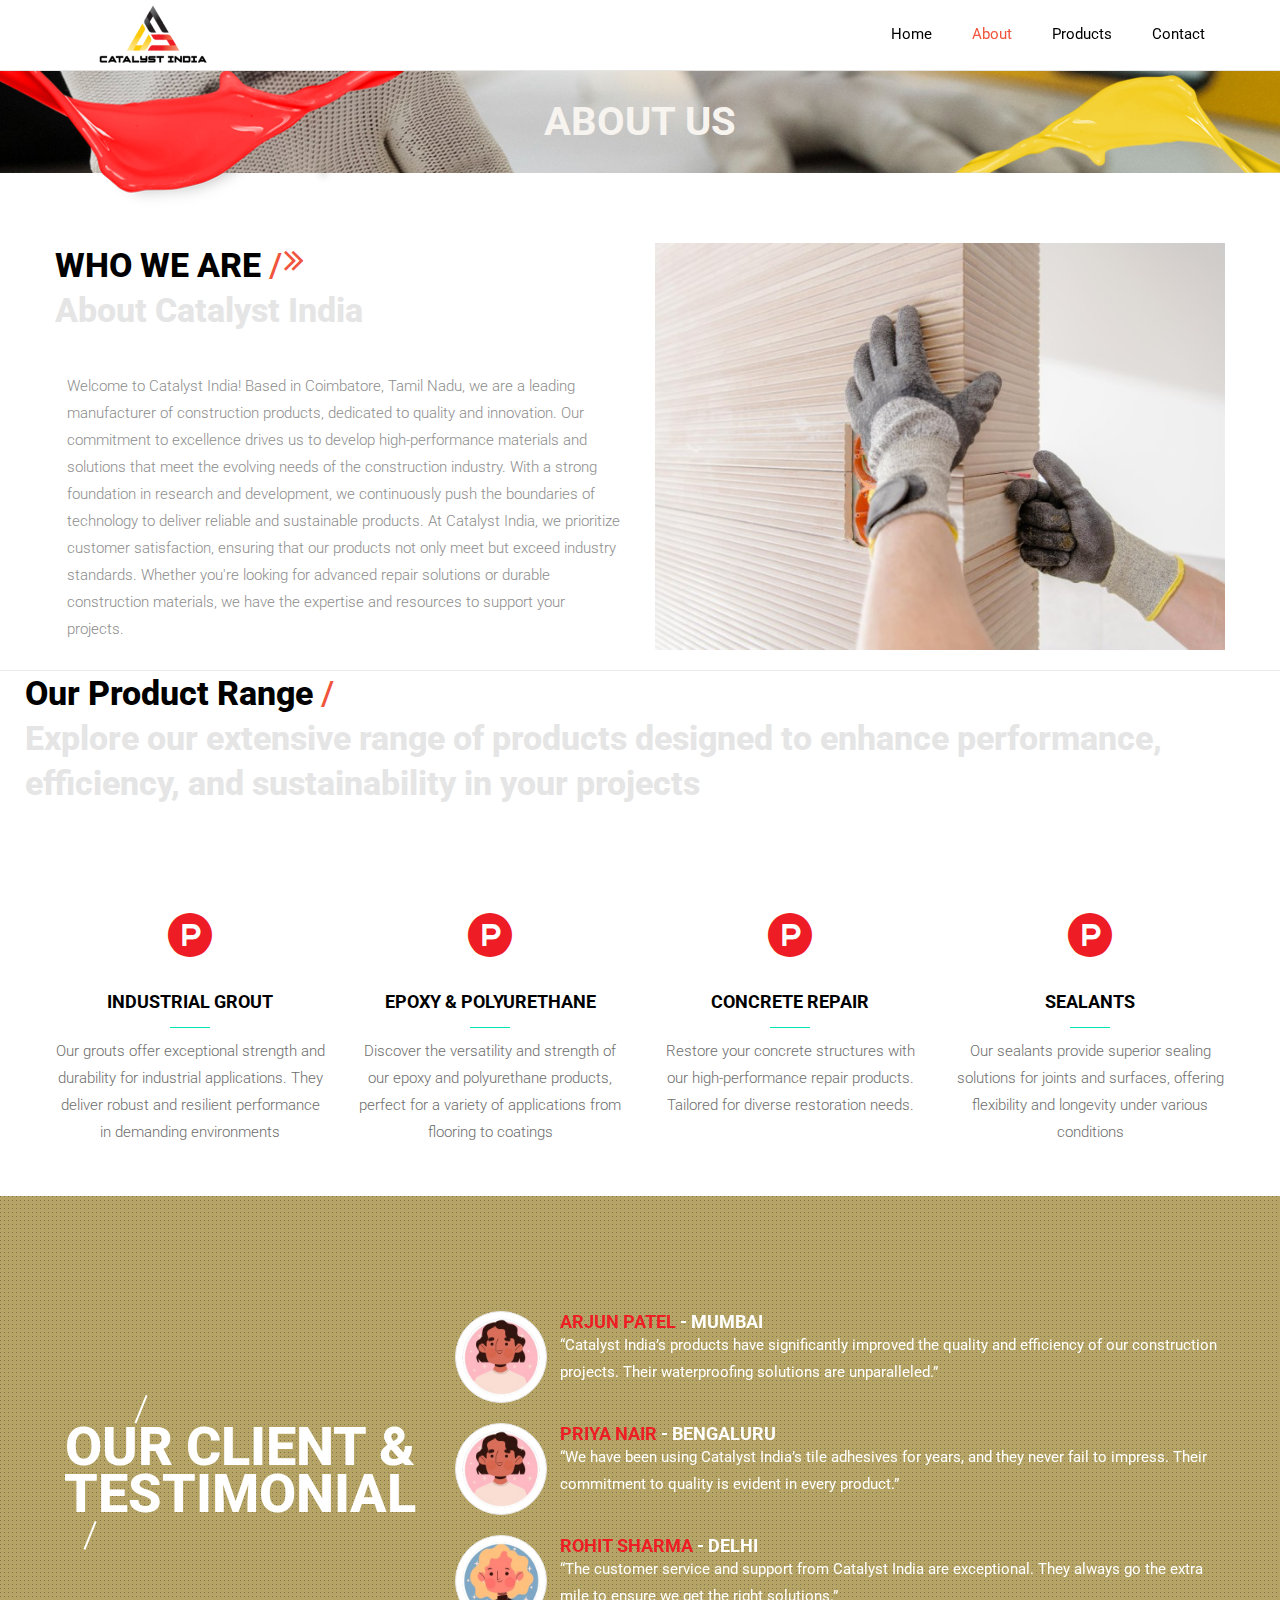
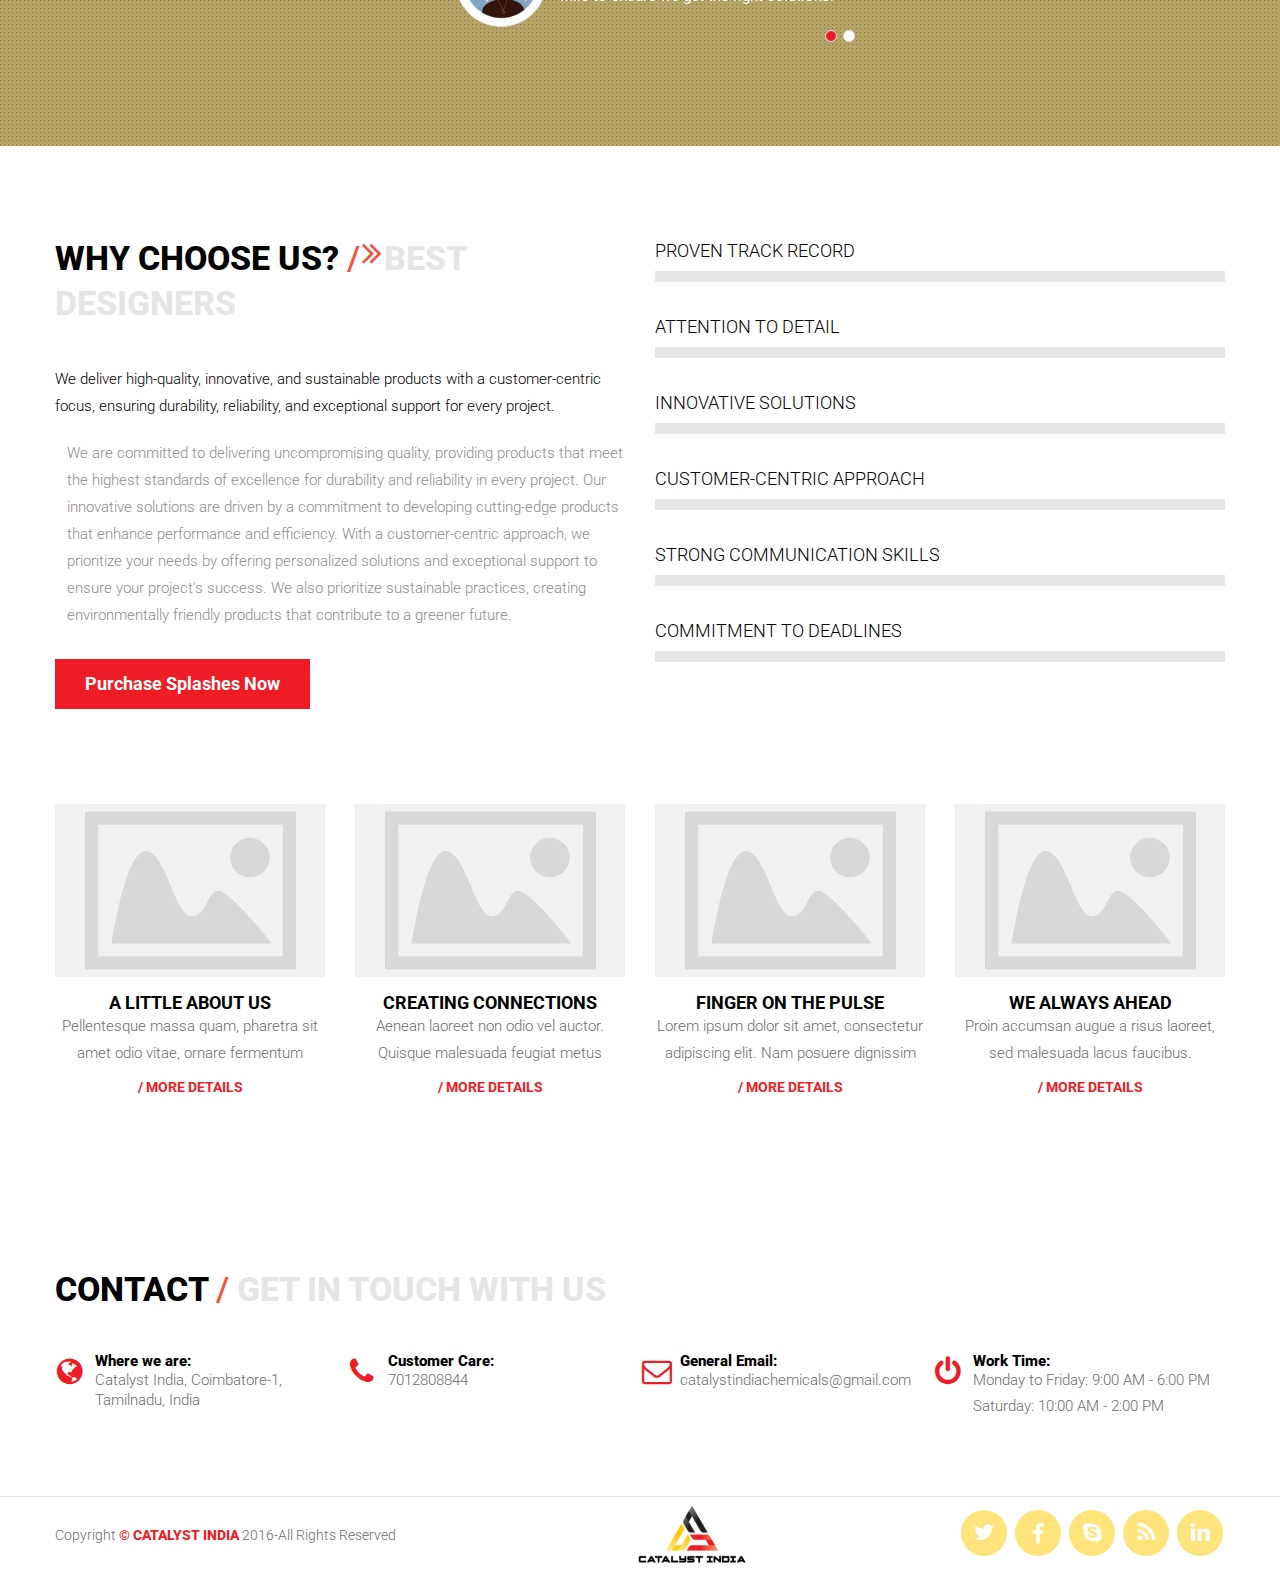
==== commit 1b2b9dd0: "product page" ====
--- a/aboutus.html
+++ b/aboutus.html
@@ -32,18 +32,18 @@
 					<ul class="clear">
 						<li><a href="index.html">Home</a></li>
 						<li><a href="aboutus.html">About</a></li>
-						<li><a href="team.html">Team</a></li>
-						<li>
-							<a href="portfolio-four-columns.html">Portfolio</a>
-							<ul>
+						<!-- <li><a href="team.html">Team</a></li> -->
+						<li>
+							<a href="portfolio-four-columns.html">Products</a>
+							<!-- <ul>
 								<li><a href="portfolio-four-columns.html"><span>Four Columns</span></a></li>
 								<li><a href="portfolio-tree-columns.html"><span>Three Columns</span></a></li>
 								<li><a href="portfolio-two-columns.html"><span>Two Columns</span></a></li>
 								<li><a href="portfolio-single-item.html"><span>Single Item</span></a></li>
-							</ul>
-						</li>
-						<li>
-							<a href="blog-with-sidebar.html">Blog</a>
+							</ul> -->
+						</li>
+						<li>
+							<!-- <a href="blog-with-sidebar.html">Blog</a>
 							<ul>
 								<li><a href="blog-with-sidebar.html"><span>Blog With Sidebar</span></a></li>
 								<li><a href="blog-fullwidth.html"><span>Blog Full Width</span></a></li>
@@ -58,7 +58,7 @@
 								<li><a href="shop-product-list.html"><span>Shop Product List</span></a></li>
 								<li><a href="shop-single-product.html"><span>Shop Single Product</span></a></li>
 							</ul>
-						</li>
+						</li> -->
 						<li class="last"><a href="contact.html">Contact</a></li>
 					</ul>
 				</nav>
@@ -70,7 +70,7 @@
 	<!--/ page header  -->
 	<div class="top-bg">
 		
-    	<img src="img/splash-top.png" class="splash-top" alt>
+    	<img src="./img/splash-top.png" class="splash-top" alt="">
 		<div class="page-title zoomIn animated">about us</div>
 	</div>
 	<!-- page content -->
@@ -81,58 +81,66 @@
 					<div class="title">
 						<span class="main-title">WHO WE ARE</span>
 						<span class="slash-icon">/<i class="fa fa-angle-double-right"></i></span><br/>
-						WE ARE CREATIVE DESIGN STUDIO
+						About Catalyst India
 					</div>
 						<dl>
-							<dt>Suspendisse interdum tortor augue, in tempus urna ultricies</dt>
-								<dd>Vivamus fringilla eu nisl non laoreet. Nunc nec faucibus arcu, quis pretium odio. Nullam non turpis imperdiet, venenatis felis id, fermentum urna. </dd>
-							<dt>Praesent varius justo ac rhoncus convallis. Aenean congue</dt>
-								<dd>Quisque ultricies elementum quam eget eleifend. Fusce ac est ut nisl scelerisque imperdiet. Donec vel tristique neque, vel viverra mi. </dd>
+							<!-- <dt>Suspendisse interdum tortor augue, in tempus urna ultricies</dt> -->
+								<dd>Welcome to Catalyst India! Based in Coimbatore, Tamil Nadu, we are a leading manufacturer of construction products, dedicated to quality and innovation. Our commitment to excellence drives us to develop high-performance materials and solutions that meet the evolving needs of the construction industry. With a strong foundation in research and development, we continuously push the boundaries of technology to deliver reliable and sustainable products. At Catalyst India, we prioritize customer satisfaction, ensuring that our products not only meet but exceed industry standards. Whether you're looking for advanced repair solutions or durable construction materials, we have the expertise and resources to support your projects.</dd>
+							<!-- <dt>Praesent varius justo ac rhoncus convallis. Aenean congue</dt>
+								<dd>Quisque ultricies elementum quam eget eleifend. Fusce ac est ut nisl scelerisque imperdiet. Donec vel tristique neque, vel viverra mi. </dd> -->
 						</dl>
 				</div>
 				<div class="grid-col grid-col-6 col-sd-12 fullwidth-img">
-					<img src="images/about/ipad3.png" alt>
+					<img src="images/about/ipad3.jpg" alt>
 				</div>
 			</div>
 		</div>
 		<hr/>
 		<div class="grid-row clear">
 			<div class="grid-col-row">
+				<!-- section title -->
+				<div class="title">
+					<span class="main-title">Our Product Range</span>
+					<span class="slash-icon">/<!-- <i class="fa fa-angle-double-right"></i> --></span><br />
+					Explore our extensive range of products designed to enhance performance, efficiency, and
+					sustainability in your projects
+				</div>
+				<!-- section title -->
 					<div class="item-example grid-col grid-col-3">
-						<div class="rectangle"><i class="fa fa-video-camera"></i></div>
-						<h3>VIDEO PRODUCTION</h3>
+						<div class="rectangle"><i class="fa fa-product-hunt"></i></div>
+						<h3>Industrial Grout</h3>
 						<div class="line"></div>
-						<p>Proin accumsan augue a risus laoreet, sed malesuada lacus faucibus.</p>
-						<a class="button" href="#">/ READ MORE</a>
+						<p>Our grouts offer exceptional strength and durability for industrial applications. They deliver robust and resilient performance in demanding environments</p>
+						
 					</div>
 					<div class="item-example grid-col grid-col-3">
-						<div class="rectangle"><i class="fa fa-rocket"></i></div>
-						<h3>STRATEGIC BRANDING</h3>
+						<div class="rectangle"><i class="fa fa-product-hunt"></i></div>
+						<h3>Epoxy & Polyurethane</h3>
 						<div class="line"></div>
-						<p>Pellentesque massa quam, pharetra sit amet odio vitae, ornare fermentum</p>
-						<a class="button" href="#">/ READ MORE</a>
+						<p>Discover the versatility and strength of our epoxy and polyurethane products, perfect for a variety of applications from flooring to coatings</p>
+						<!-- <a class="button" href="#">/ READ MORE</a> -->
 					</div>
 					<div class="item-example grid-col grid-col-3">
-						<div class="rectangle"><i class="fa fa-image"></i></div>
-						<h3>WEBSITE DESIGN</h3>
+						<div class="rectangle"><i class="fa fa-product-hunt"></i></div>
+						<h3>Concrete Repair</h3>
 						<div class="line"></div>
-						<p>Aenean laoreet non odio vel auctor. Quisque malesuada feugiat metus</p>
-						<a class="button" href="#">/ READ MORE</a>
+						<p>Restore your concrete structures with our high-performance repair products. Tailored for diverse restoration needs.</p>
+						<!-- <a class="button" href="#">/ READ MORE</a> -->
 					</div>
 					<div class="item-example grid-col grid-col-3">
-						<div class="rectangle"><i class="fa fa-gamepad"></i></div>
-						<h3>GAME DESIGN</h3>
+						<div class="rectangle"><i class="fa fa-product-hunt"></i></div>
+						<h3>Sealants</h3>
 						<div class="line"></div>
-						<p>Proin accumsan augue a risus laoreet, sed malesuada lacus faucibus.</p>
-						<a class="button" href="#">/ READ MORE</a>
+						<p>Our sealants provide superior sealing solutions for joints and surfaces, offering flexibility and longevity under various conditions</p>
+						<!-- <a class="button" href="#">/ READ MORE</a> -->
 					</div>
 			</div>
 		</div>
 	</section>
 	<section class="innovation parallaxed">
-		<div class="parallax-image" data-parallax-left="0.5" data-parallax-top="0.3" data-parallax-scroll-speed="0.5">
+		<!-- <div class="parallax-image" data-parallax-left="0.5" data-parallax-top="0.3" data-parallax-scroll-speed="0.5">
 			<img src="images/about/parallax-about-2.jpg" alt="">
-		</div>
+		</div> -->
 		<div class="grid-row">
 			<div class="parallax-content-third">
 				<div class="clear table">
@@ -147,18 +155,88 @@
 									<div class="client-icon">
 										<div class="border-img">
 											<a href="team.html"><div class="window-tabs">
-												<div class="overflow-block"></div><img src="images/team/img-team-2.jpg" alt></div>
+												<div class="overflow-block"></div><img src="images/team/img-team-1.jpg" alt></div>
+											</a>
+										</div>
+									</div>
+									<h3>Arjun Patel<span> -  Mumbai</span></h3>
+									<p>“Catalyst India’s products have significantly improved the quality and efficiency of our construction projects. Their waterproofing solutions are unparalleled.”</p>
+								</div>
+								<div class="client-item clear">
+									<div class="client-icon">
+										<div class="border-img">
+											<a href="team.html"><div class="window-tabs">
+												<div class="overflow-block"></div><img src="images/team/img-team-1.jpg" alt></div>
+											</a>
+										</div>
+									</div>
+									<h3>Priya Nair <span> - Bengaluru</span></h3>
+									<p>“We have been using Catalyst India’s tile adhesives for years, and they never fail to impress. Their commitment to quality is evident in every product.” </p>
+								</div>
+								<div class="client-item clear">
+									<div class="client-icon">
+										<div class="border-img">
+											<a href="team.html"><div class="window-tabs">
+												<div class="overflow-block"></div><img src="images/team/img-team-6.jpg" alt></div>
+											</a>
+										</div>
+									</div>
+									<h3>Rohit Sharma <span> - Delhi</span></h3>
+									<p>“The customer service and support from Catalyst India are exceptional. They always go the extra mile to ensure we get the right solutions.” </p>
+								</div>
+							</div>
+							<div>
+								<div class="client-item clear">
+									<div class="client-icon">
+										<div class="border-img">
+											<a href="team.html"><div class="window-tabs">
+												<div class="overflow-block"></div><img src="images/team/img-team-9.jpg" alt></div>
+											</a>
+										</div>
+									</div>
+									<h3>Sneha Gupta <span> - Chennai</span></h3>
+									<p>“Thanks to Catalyst India, our concrete repair projects have become more reliable and efficient. Their products are top-notch!” </p>
+								</div>
+								<!-- <div class="client-item clear">
+									<div class="client-icon">
+										<div class="border-img">
+											<a href="team.html"><div class="window-tabs">
+												<div class="overflow-block"></div><img src="images/team/img-team-8.jpg" alt></div>
+											</a>
+										</div>
+									</div>
+									<h3>Clark Thornton Co<span> - Founder</span></h3>
+									<p>Nulla hendrerit posuere nisl vitae sollicitudin. Morbi ornare mauris sed tortor rhoncus, vitae vulputate neque facilisis. Vivamus semper ipsum placerat tempor sollicitudin. Praesent non ipsu.</p>
+								</div>
+								<div class="client-item clear">
+									<div class="client-icon">
+										<div class="border-img">
+											<a href="team.html"><div class="window-tabs">
+												<div class="overflow-block"></div><img src="images/team/img-team-7.jpg" alt></div>
+											</a>
+										</div>
+									</div>
+									<h3>Kathleen Fox<span> - Creative Director</span></h3>
+									<p>Duis diam urna, venenatis eu felis in, pulvinar consequat sem. Proin accumsan augue a risus laoreet, sed malesuada lacus faucibus. Quisque venenatis, augue et sagittis. eleifend, metus libe.</p>
+								</div> -->
+							</div>
+							<!-- <div>
+								<div class="client-item clear">
+									<div class="client-icon">
+										<div class="border-img">
+											<a href="team.html"><div class="window-tabs">
+												<div class="overflow-block"></div><img src="images/team/img-team-5.jpg" alt></div>
 											</a>
 										</div>
 									</div>
 									<h3>John Doe<span> - Web Developer</span></h3>
-									<p>Lorem ipsum dolor sit amet, consectetur adipiscing elit. Nam posuere dignissim magna, id posuere massa. Aenean laoreet non odio vel auctor.  Quisque malesuada feugiat metus, in feu.</p>
-								</div>
-								<div class="client-item clear">
-									<div class="client-icon">
-										<div class="border-img">
-											<a href="team.html"><div class="window-tabs">
-												<div class="overflow-block"></div><img src="images/team/img-team-1.jpg" alt></div>
+									<p>Lorem ipsum dolor sit amet, consectetur adipiscing elit. Nam posuere dignissim magna, id posuere massa. Aenean laoreet non odio vel auctor.  Quisque malesuada feugiat metus, in feugi.</p>
+								</div>
+								<div class="client-item clear">
+									<div class="client-icon">
+										<div class="border-img">
+											<a href="team.html"><div class="window-tabs">
+												<div class="overflow-block"></div><img src="images/team/img-team-4.jpg" alt></div>
 											</a>
 										</div>
 									</div>
@@ -169,76 +247,6 @@
 									<div class="client-icon">
 										<div class="border-img">
 											<a href="team.html"><div class="window-tabs">
-												<div class="overflow-block"></div><img src="images/team/img-team-6.jpg" alt></div>
-											</a>
-										</div>
-									</div>
-									<h3>Kathleen Fox<span> - Creative Director</span></h3>
-									<p>Duis diam urna, venenatis eu felis in, pulvinar consequat sem. Proin accumsan augue a risus laoreet, sed malesuada lacus faucibus. Quisque venenatis, augue et sagittis. eleifend, metus lib.</p>
-								</div>
-							</div>
-							<div>
-								<div class="client-item clear">
-									<div class="client-icon">
-										<div class="border-img">
-											<a href="team.html"><div class="window-tabs">
-												<div class="overflow-block"></div><img src="images/team/img-team-9.jpg" alt></div>
-											</a>
-										</div>
-									</div>
-									<h3>John Doe<span> - Web Developer</span></h3>
-									<p>Lorem ipsum dolor sit amet, consectetur adipiscing elit. Nam posuere dignissim magna, id posuere massa. Aenean laoreet non odio vel auctor.  Quisque malesuada feugiat metus, in feugi.</p>
-								</div>
-								<div class="client-item clear">
-									<div class="client-icon">
-										<div class="border-img">
-											<a href="team.html"><div class="window-tabs">
-												<div class="overflow-block"></div><img src="images/team/img-team-8.jpg" alt></div>
-											</a>
-										</div>
-									</div>
-									<h3>Clark Thornton Co<span> - Founder</span></h3>
-									<p>Nulla hendrerit posuere nisl vitae sollicitudin. Morbi ornare mauris sed tortor rhoncus, vitae vulputate neque facilisis. Vivamus semper ipsum placerat tempor sollicitudin. Praesent non ipsu.</p>
-								</div>
-								<div class="client-item clear">
-									<div class="client-icon">
-										<div class="border-img">
-											<a href="team.html"><div class="window-tabs">
-												<div class="overflow-block"></div><img src="images/team/img-team-7.jpg" alt></div>
-											</a>
-										</div>
-									</div>
-									<h3>Kathleen Fox<span> - Creative Director</span></h3>
-									<p>Duis diam urna, venenatis eu felis in, pulvinar consequat sem. Proin accumsan augue a risus laoreet, sed malesuada lacus faucibus. Quisque venenatis, augue et sagittis. eleifend, metus libe.</p>
-								</div>
-							</div>
-							<div>
-								<div class="client-item clear">
-									<div class="client-icon">
-										<div class="border-img">
-											<a href="team.html"><div class="window-tabs">
-												<div class="overflow-block"></div><img src="images/team/img-team-5.jpg" alt></div>
-											</a>
-										</div>
-									</div>
-									<h3>John Doe<span> - Web Developer</span></h3>
-									<p>Lorem ipsum dolor sit amet, consectetur adipiscing elit. Nam posuere dignissim magna, id posuere massa. Aenean laoreet non odio vel auctor.  Quisque malesuada feugiat metus, in feugi.</p>
-								</div>
-								<div class="client-item clear">
-									<div class="client-icon">
-										<div class="border-img">
-											<a href="team.html"><div class="window-tabs">
-												<div class="overflow-block"></div><img src="images/team/img-team-4.jpg" alt></div>
-											</a>
-										</div>
-									</div>
-									<h3>Clark Thornton Co<span> - Founder</span></h3>
-									<p>Nulla hendrerit posuere nisl vitae sollicitudin. Morbi ornare mauris sed tortor rhoncus, vitae vulputate neque facilisis. Vivamus semper ipsum placerat tempor sollicitudin. Praesent non ip.</p>
-								</div>
-								<div class="client-item clear">
-									<div class="client-icon">
-										<div class="border-img">
-											<a href="team.html"><div class="window-tabs">
 												<div class="overflow-block"></div><img src="images/team/img-team-3.jpg" alt></div>
 											</a>
 										</div>
@@ -246,7 +254,7 @@
 									<h3>Kathleen Fox<span> - Creative Director</span></h3>
 									<p>Duis diam urna, venenatis eu felis in, pulvinar consequat sem. Proin accumsan augue a risus laoreet, sed malesuada lacus faucibus. Quisque venenatis, augue et sagittis. eleifend, metus liber.</p>
 								</div>
-							</div>
+							</div> -->
 						</div>
 					</div>
 				</div>
@@ -261,11 +269,11 @@
 				<div class="grid-col grid-col-6">
 					<div class="title">
 						<span class="main-title">WHY CHOOSE US?</span>
-						<span class="slash-icon">/<i class="fa fa-angle-double-right"></i></span>PREMIUM ONE PAGE THEMES
+						<span class="slash-icon">/<i class="fa fa-angle-double-right"></i></span>BEST DESIGNERS
 					</div>
 					<dl>
-						<dt>Suspendisse interdum tortor augue, in tempus urna ultricies</dt>
-							<dd>Vivamus fringilla eu nisl non laoreet. Nunc nec faucibus arcu, quis pretium odio. Nullam non turpis imperdiet, venenatis felis id, fermentum urna.  Lorem ipsum dolor sit amet, consectetur adipiscing elit. Donec porttitor velit non lacus venenatis pellentesque. Nam convallis nisl vel consectetur sagittis.</dd>
+						<dt>We deliver high-quality, innovative, and sustainable products with a customer-centric focus, ensuring durability, reliability, and exceptional support for every project.</dt>
+							<dd>We are committed to delivering uncompromising quality, providing products that meet the highest standards of excellence for durability and reliability in every project. Our innovative solutions are driven by a commitment to developing cutting-edge products that enhance performance and efficiency. With a customer-centric approach, we prioritize your needs by offering personalized solutions and exceptional support to ensure your project's success. We also prioritize sustainable practices, creating environmentally friendly products that contribute to a greener future.</dd>
 					</dl>
 					<a class="rectangle-button medium green margin-top" href="#">Purchase Splashes Now</a>
 				</div>
@@ -273,49 +281,49 @@
 					<ul class="skill-bar">
 						<!-- skill bar item -->
 						<li>
-							<div class="name">web development<span class="skill-bar-perc"></span></div>
-							<div class="bar ">
-								<span class="skill-bar-progress" data-value="50" ></span>
-							</div>
-						</li>
-						<!--/skill bar item -->
-						<!-- skill bar item -->
-						<li>
-							<div class="name">web design<span class="skill-bar-perc"></span></div>
-							<div class="bar ">
-								<span class="skill-bar-progress" data-value="75" ></span>
-							</div>
-						</li>
-						<!--/skill bar item -->
-						<!-- skill bar item -->
-						<li>
-							<div class="name">logo design<span class="skill-bar-perc"></span></div>
-							<div class="bar ">
-								<span class="skill-bar-progress" data-value="90" ></span>
-							</div>
-						</li>
-						<!--/skill bar item -->
-						<!-- skill bar item -->
-						<li>
-							<div class="name">search engine optimization<span class="skill-bar-perc"></span></div>
-							<div class="bar ">
-								<span class="skill-bar-progress" data-value="85"></span>
-							</div>
-						</li>
-						<!--/skill bar item -->
-						<!-- skill bar item -->
-						<li>
-							<div class="name">mobile application<span class="skill-bar-perc"></span></div>
-							<div class="bar ">
-								<span class="skill-bar-progress" data-value="60"></span>
-							</div>
-						</li>
-						<!--/skill bar item -->
-						<!-- skill bar item -->
-						<li>
-							<div class="name">making cappucino<span class="skill-bar-perc"></span></div>
-							<div class="bar ">
-								<span class="skill-bar-progress" data-value="70"></span>
+							<div class="name">Proven Track Record<span class="skill-bar-perc"></span></div>
+							<div class="bar ">
+								<span class="skill-bar-progress" data-value="100" ></span>
+							</div>
+						</li>
+						<!--/skill bar item -->
+						<!-- skill bar item -->
+						<li>
+							<div class="name">Attention to Detail<span class="skill-bar-perc"></span></div>
+							<div class="bar ">
+								<span class="skill-bar-progress" data-value="100" ></span>
+							</div>
+						</li>
+						<!--/skill bar item -->
+						<!-- skill bar item -->
+						<li>
+							<div class="name">Innovative Solutions<span class="skill-bar-perc"></span></div>
+							<div class="bar ">
+								<span class="skill-bar-progress" data-value="100" ></span>
+							</div>
+						</li>
+						<!--/skill bar item -->
+						<!-- skill bar item -->
+						<li>
+							<div class="name">Customer-Centric Approach<span class="skill-bar-perc"></span></div>
+							<div class="bar ">
+								<span class="skill-bar-progress" data-value="100"></span>
+							</div>
+						</li>
+						<!--/skill bar item -->
+						<!-- skill bar item -->
+						<li>
+							<div class="name">Strong Communication Skills<span class="skill-bar-perc"></span></div>
+							<div class="bar ">
+								<span class="skill-bar-progress" data-value="100"></span>
+							</div>
+						</li>
+						<!--/skill bar item -->
+						<!-- skill bar item -->
+						<li>
+							<div class="name">Commitment to Deadlines<span class="skill-bar-perc"></span></div>
+							<div class="bar ">
+								<span class="skill-bar-progress" data-value="100"></span>
 							</div>
 						</li>
 						<!--/skill bar item -->
@@ -393,9 +401,55 @@
 			</div>
 		</div>
 	</section>
+	<section id="contact" class="contact padding-section">
+		<div class="contact-head">
+			<div class="grid-row">
+				<div class="title">
+					<span class="main-title">CONTACT</span> <span
+						class="slash-icon">/<!-- <i class="fa fa-angle-double-right"></i> --></span>
+					<h5>GET IN TOUCH WITH US</h5>
+				</div>
+			</div>
+		</div>
+		<div class="grid-row clear">
+			<div class="grid-contact">
+				<i class="fa  fa-globe"></i>
+				<div class="contact-content">
+					<div class="kind-contact">Where we are:</div>
+					<p>Catalyst India, Coimbatore-1, <br> Tamilnadu, India</p>
+				</div>
+			</div>
+			<div class="grid-contact">
+				<i class="fa fa-phone"></i>
+				<div class="contact-content">
+					<div class="kind-contact">Customer Care:</div>
+					<p><a href="tel:1234567890">7012808844</a></p>
+				</div>
+			</div>
+			<div class="grid-contact">
+				<i class="fa fa-envelope-o"></i>
+				<div class="contact-content">
+					<div class="kind-contact">General Email:</div>
+					<p><a href="mailto:kalfimov@gmail.com">catalystindiachemicals@gmail.com</a></p>
+				</div>
+			</div>
+			<div class="grid-contact">
+				<i class="fa  fa-power-off"></i>
+				<div class="contact-content">
+					<div class="kind-contact">Work Time:</div>
+					<p>Monday to Friday: 9:00 AM - 6:00 PM</p>
+					<p style="padding-top: 6px;">Saturday: 10:00 AM - 2:00 PM</p>
+				</div>
+			</div>
+		</div>
+		<!-- <div class="map">
+				<div id="map" class="google-map"></div>
+			</div> -->
+
+	</section>
 	<!--/ page content  -->
 	<!-- subscribe -->
-	<div class="subscribe">
+	<!-- <div class="subscribe">
 		<div class="grid-row clear">
 			<div class="them-mask"></div>
 			<div class="subscribe-header">subscribe</div>
@@ -404,13 +458,13 @@
 				<button type="submit" class="button-send">Send</button>
 			</form>
 		</div>
-	</div>
+	</div> -->
 	<!--/ subscribe  -->
 	<!-- page footer -->
 	<footer id="footer">
 		<div class="grid-row clear">
 			<div class="footer">
-				<div id="copyright">Copyright<span> Splashes</span> 2016-All Rights Reserved</div>
+				<div id="copyright">Copyright<span> CATALYST INDIA</span> 2016-All Rights Reserved</div>
 				<a href="index.html" class="footer-logo"><img src="images/logo.png" alt=""></a>
 				<div class="social">
 					<a href="#"><div class="contact-round"><i class="fa fa-twitter"></i></div></a>
--- a/css/main.css
+++ b/css/main.css
@@ -148,21 +148,21 @@
 	font-size: 14px;
 	font-weight: 700;
 	line-height: 40px;
-	color: #00e7b4;
+	color: #ee1c25;
 }
 .button.reply:after {
 	content: "\f01e";
 	font-family: FontAwesome;
 	margin-left: 3px;
 	display: inline-block;
-	color: #ff4a81;
+	color: #ffe37b;
 	-webkit-transition:all 0.5s;
 	-moz-transition:all 0.5s;
 	-ms-transition:all 0.5s;
 	transition:all 0.5s;
 }
 .button:hover{
-	color: #ff4a81;
+	color: #ffe37b;
 }
 .rectangle-button {
 	padding: 0px 40px;
@@ -201,10 +201,10 @@
 	background-color: #00e7b4;
 }
 .rectangle-button.green{
-	background-color: #00e7b4;
+	background-color: #ee1c25;
 }
 .rectangle-button.green:hover{
-	background-color: #ff4a81;
+	background-color: #ee1c24;
 }
 .rectangle-button.medium{
 	padding: 0px 30px;
@@ -226,6 +226,7 @@
 }
 .rectangle-button.green-text:hover{
 	color: #fff;
+	font-weight: 800;
 }
 .button-outline {
 	padding-right: 20px;
@@ -599,11 +600,11 @@
 	margin-top: 20px;
 	color: #000000;
 }
-dt:before{
+/* dt:before{
 	margin-right: 6px;
 	content: "/";
 	color: #00e7b4;
-}
+} */
 dd{
 	margin-left: 12px;
 	margin-top: 20px;
@@ -706,7 +707,7 @@
 	transform: translateY(-50%) rotate(-45deg);
 }
 .contact-round:hover>span{
-	background-color: #ff4a81;
+	background-color: #ee1c25;
 }
 .contact-content .contact-round {
 	bottom: 5px;
@@ -730,7 +731,7 @@
 	transform: translateY(-40%); 
 }
 .contact-round:hover{
-	background-color: #ff4a81;
+	background-color: #ee1c25;
 }
 @media screen and (max-width: 1200px) {
 	.grid-contact {
@@ -2016,6 +2017,7 @@
 .parallaxed {
 	position: relative;
 	overflow: hidden;
+	background: #ffe37b;
 }
 .parallaxed>*{
 	position: relative;
@@ -2144,7 +2146,7 @@
 	margin-bottom: 0;
 }
 .client-item h3 {
-	color: #00e7b4;
+	color: #ee1c25;
 }
 .client-item h3 span {
 	color: white;
@@ -2206,7 +2208,7 @@
 	display: block;
 	width: 0;
 	height: 100%;
-	background-color: #ff4a81
+	background-color: #ee1c25;
 }
 .skill-bar .name {
 	text-transform: uppercase;
@@ -3052,7 +3054,7 @@
 	width: 100%;
 	margin-bottom: 70px;
 	text-align: center;
-	background-image: url(../images/background-img.png);
+	background-image: url(../images/banner/1.jpg);
 	background-size: cover;
 	background-position: 50% 50%;
 }
@@ -3300,7 +3302,7 @@
 }
 #client-carousel .owl-page.active,
 #client-carousel .owl-dot.active {
-	background-color: #ff4a81;
+	background-color: #ee1c25;
 }
 /**/
 /* isotop */
@@ -6263,3 +6265,78 @@
 .grad.darkblue {
 	  background-image: -webkit-radial-gradient(50% 50%, rgba(1, 231, 180, 0) 10px, rgba(103, 60, 169, 0) 70%), -webkit-radial-gradient(50% 50%, rgba(2, 90, 162, 0.56) 8px, rgba(181, 36, 144, 0) 40%);
 }
+
+/* products */
+
+.product-container{
+	width: 80%;
+	margin: auto;
+}
+.product-grid{
+	display: grid;
+	grid-template-columns: repeat(3, 350px);
+	justify-content: center;
+	gap: 30px 30px ;
+	padding-bottom: 50px;
+}
+.item-img{
+	display: flex;
+	align-items: center;
+	justify-content: center;
+}
+.single-item{
+	display: block;
+	width: 150px;	
+}
+.item-detail{
+	padding: 20px 10px;
+	text-align: center;
+}
+.item-title{
+	font-size: 20px;
+	font-weight: 600;
+	
+	
+}
+.item-sub-title{
+	font-size: 14px;
+	font-weight: 500;
+	padding-bottom: 50px;
+	color: #525252;
+	text-transform: uppercase;
+	
+}
+.item-disc{
+	font-size: 13px;
+	padding: 10px 30px 30px 20px;
+	
+}
+.item-btn{
+	font-size: 16px;
+	font-weight: 600;
+	color: #fff;
+	background: #ee1c24;
+	padding: 10px 30px;
+	text-align: center;
+	margin-top: 20px;
+	
+
+	
+}
+@media screen and (max-width: 1114px){
+
+	.product-grid{
+		grid-template-columns: repeat(2, 350px);
+		
+	}
+	
+} 
+
+@media screen and (max-width: 681px){
+
+	.product-grid{
+		display: flex;
+		flex-direction: column;
+	}
+	
+} 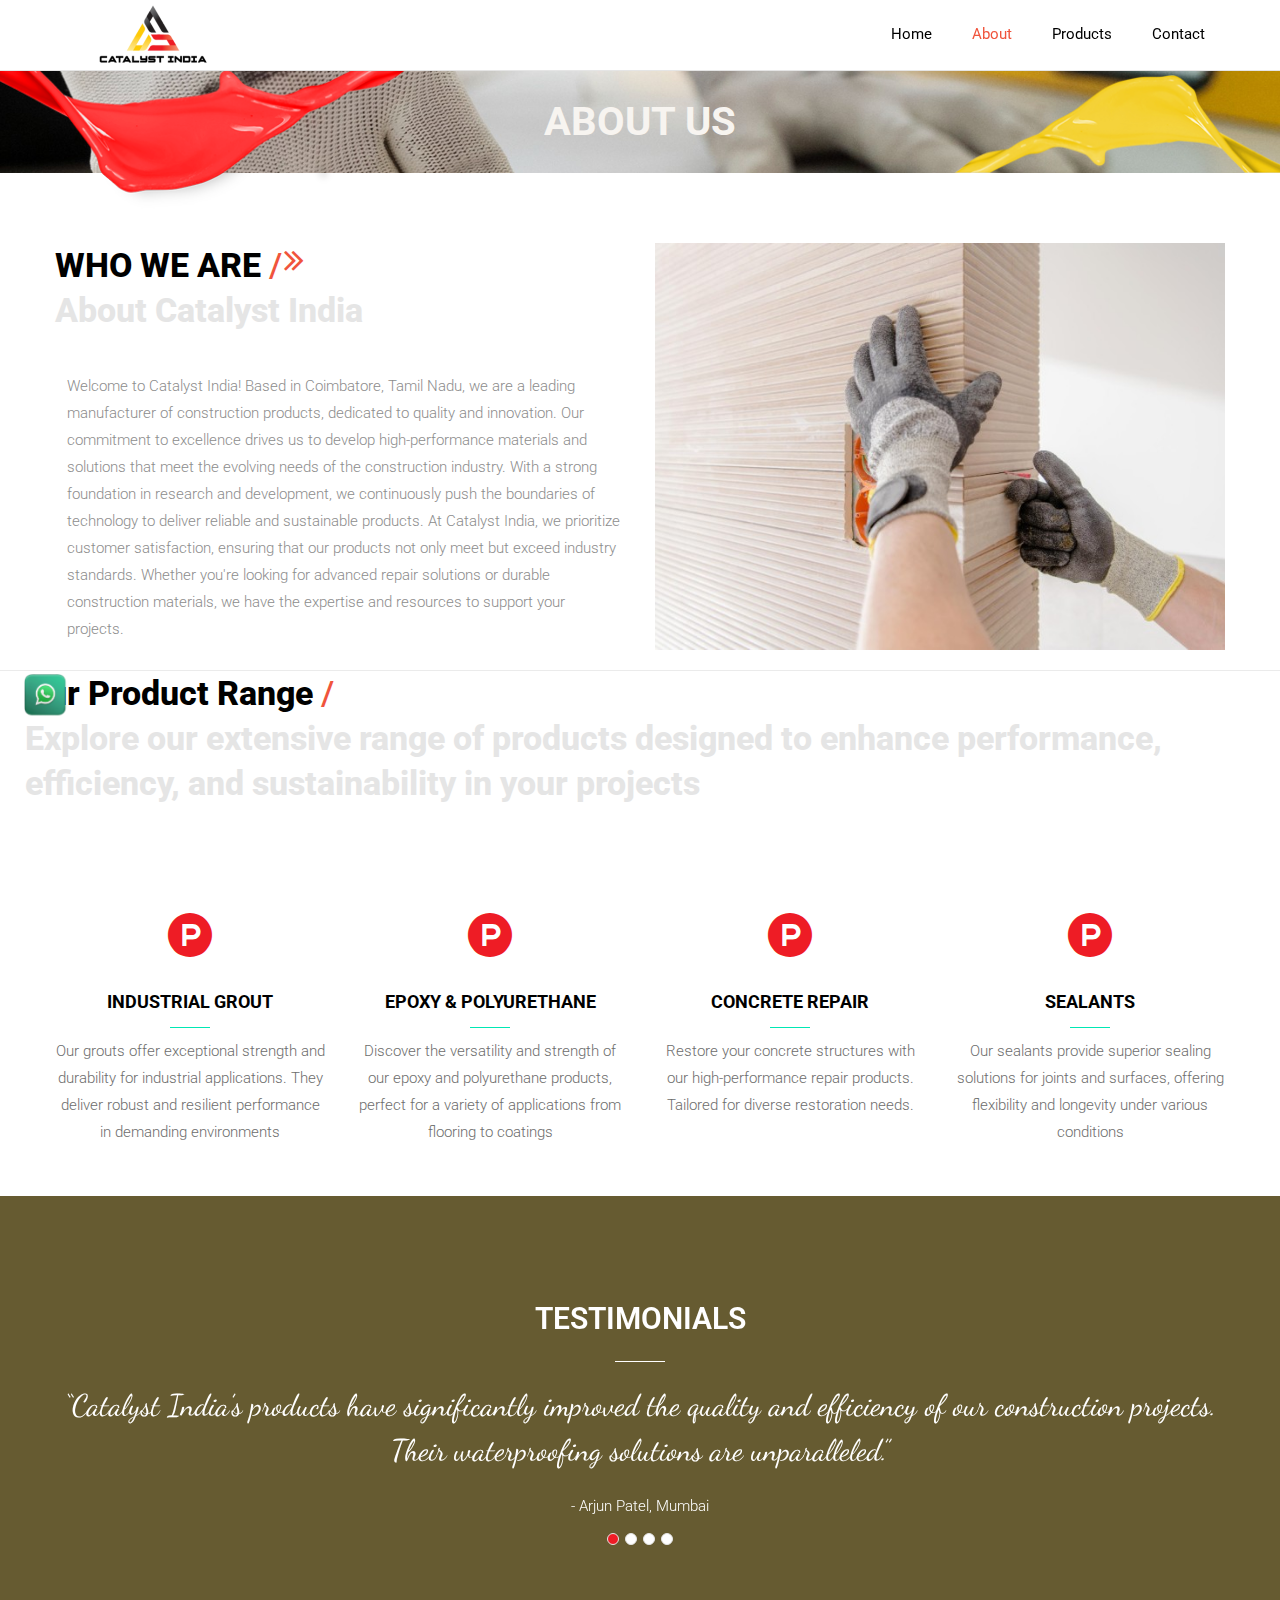
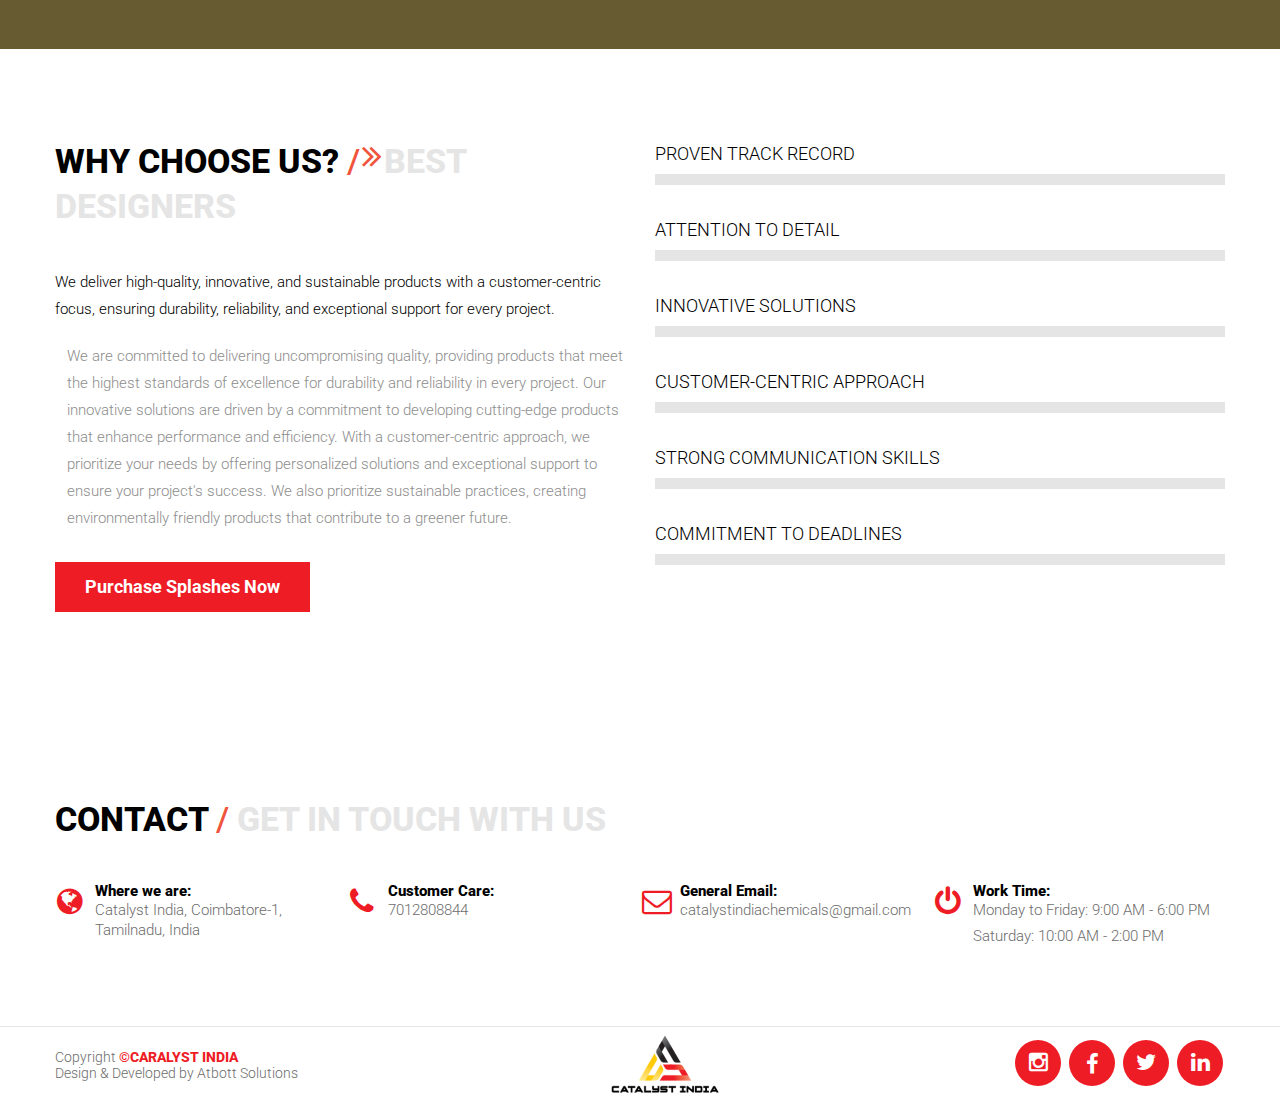
==== commit 614c8632: "product" ====
--- a/aboutus.html
+++ b/aboutus.html
@@ -34,7 +34,7 @@
 						<li><a href="aboutus.html">About</a></li>
 						<!-- <li><a href="team.html">Team</a></li> -->
 						<li>
-							<a href="portfolio-four-columns.html">Products</a>
+							<a href="products.html">Products</a>
 							<!-- <ul>
 								<li><a href="portfolio-four-columns.html"><span>Four Columns</span></a></li>
 								<li><a href="portfolio-tree-columns.html"><span>Three Columns</span></a></li>
@@ -73,6 +73,11 @@
     	<img src="./img/splash-top.png" class="splash-top" alt="">
 		<div class="page-title zoomIn animated">about us</div>
 	</div>
+	<!-- whtas app -->
+	<div class="whats-app">
+		<a href="https://api.whatsapp.com/send?phone=917012808844" target="_blank" class="whats-app-icon"><img src="./img/whtas-app.png" alt="" class="whats-img"></a>	
+	 </div>
+	 <!-- whtas app end-->
 	<!-- page content -->
 	<section id="about" class="about-us">
 		<div class="grid-row">
@@ -137,10 +142,10 @@
 			</div>
 		</div>
 	</section>
-	<section class="innovation parallaxed">
-		<!-- <div class="parallax-image" data-parallax-left="0.5" data-parallax-top="0.3" data-parallax-scroll-speed="0.5">
+	<!-- <section class="innovation parallaxed">
+		<div class="parallax-image" data-parallax-left="0.5" data-parallax-top="0.3" data-parallax-scroll-speed="0.5">
 			<img src="images/about/parallax-about-2.jpg" alt="">
-		</div> -->
+		</div>
 		<div class="grid-row">
 			<div class="parallax-content-third">
 				<div class="clear table">
@@ -197,7 +202,7 @@
 									<h3>Sneha Gupta <span> - Chennai</span></h3>
 									<p>“Thanks to Catalyst India, our concrete repair projects have become more reliable and efficient. Their products are top-notch!” </p>
 								</div>
-								<!-- <div class="client-item clear">
+								<div class="client-item clear">
 									<div class="client-icon">
 										<div class="border-img">
 											<a href="team.html"><div class="window-tabs">
@@ -218,9 +223,9 @@
 									</div>
 									<h3>Kathleen Fox<span> - Creative Director</span></h3>
 									<p>Duis diam urna, venenatis eu felis in, pulvinar consequat sem. Proin accumsan augue a risus laoreet, sed malesuada lacus faucibus. Quisque venenatis, augue et sagittis. eleifend, metus libe.</p>
-								</div> -->
-							</div>
-							<!-- <div>
+								</div>
+							</div>
+							<div>
 								<div class="client-item clear">
 									<div class="client-icon">
 										<div class="border-img">
@@ -254,7 +259,7 @@
 									<h3>Kathleen Fox<span> - Creative Director</span></h3>
 									<p>Duis diam urna, venenatis eu felis in, pulvinar consequat sem. Proin accumsan augue a risus laoreet, sed malesuada lacus faucibus. Quisque venenatis, augue et sagittis. eleifend, metus liber.</p>
 								</div>
-							</div> -->
+							</div>
 						</div>
 					</div>
 				</div>
@@ -262,7 +267,49 @@
 		</div>
 		<div class="them-mask"></div>
 		<div class="background-color style-2"></div>
+	</section> -->
+	<!-- ======== -->
+	<section id="innovation" class="innovation parallaxed">
+		<div class="parallax-image" data-parallax-left="0.5" data-parallax-top="0.3" data-parallax-scroll-speed="0.5">
+			<!-- <img src="" alt=""> -->
+		</div>
+		<div class="grid-row">
+			<div class="parallax-content-third">
+				<div id="client-carousel" class="owl-carousel">
+					<div>
+						<p class="testimonial-title">TESTIMONIALS</p>
+						<div class="testimonial-separator"></div>
+						<p class="testimonial-text">“Catalyst India’s products have significantly improved the quality
+							and efficiency of our construction projects. Their waterproofing solutions are
+							unparalleled.” </p>
+						<p class="testimonial-author">- Arjun Patel, Mumbai</p>
+					</div>
+					<div>
+						<p class="testimonial-title">TESTIMONIALS</p>
+						<div class="testimonial-separator"></div>
+						<p class="testimonial-text">“We have been using Catalyst India’s tile adhesives for years, and
+							they never fail to impress. Their commitment to quality is evident in every product.” </p>
+						<p class="testimonial-author">- Priya Nair, Bengaluru</p>
+					</div>
+					<div>
+						<p class="testimonial-title">TESTIMONIALS</p>
+						<div class="testimonial-separator"></div>
+						<p class="testimonial-text">“The customer service and support from Catalyst India are
+							exceptional. They always go the extra mile to ensure we get the right solutions.”</p>
+						<p class="testimonial-author">- Rohit Sharma, Delhi</p>
+					</div>
+					<div>
+						<p class="testimonial-title">TESTIMONIALS</p>
+						<div class="testimonial-separator"></div>
+						<p class="testimonial-text">• “Thanks to Catalyst India, our concrete repair projects have
+							become more reliable and efficient. Their products are top-notch!” </p>
+						<p class="testimonial-author">- Sneha Gupta, Chennai</p>
+					</div>
+				</div>
+			</div>
+		</div>
 	</section>
+	 <!-- ========= -->
 	<section class="padding-section">
 		<div class="grid-row clear">
 			<div class="grid-col-row clear why-choose">
@@ -275,7 +322,7 @@
 						<dt>We deliver high-quality, innovative, and sustainable products with a customer-centric focus, ensuring durability, reliability, and exceptional support for every project.</dt>
 							<dd>We are committed to delivering uncompromising quality, providing products that meet the highest standards of excellence for durability and reliability in every project. Our innovative solutions are driven by a commitment to developing cutting-edge products that enhance performance and efficiency. With a customer-centric approach, we prioritize your needs by offering personalized solutions and exceptional support to ensure your project's success. We also prioritize sustainable practices, creating environmentally friendly products that contribute to a greener future.</dd>
 					</dl>
-					<a class="rectangle-button medium green margin-top" href="#">Purchase Splashes Now</a>
+					<a class="rectangle-button medium green margin-top" href="contact.html">Purchase Splashes Now</a>
 				</div>
 				<div class="grid-col grid-col-6">
 					<ul class="skill-bar">
@@ -332,7 +379,7 @@
 				</div>
 			</div>
 		</div>
-		<div class="grid-row">
+		<!-- <div class="grid-row">
 			<div class="grid-col-row clear">
 				<div class="grid-col grid-col-3">
 					<div class="little-about">
@@ -399,7 +446,7 @@
 					</div>
 				</div>
 			</div>
-		</div>
+		</div> -->
 	</section>
 	<section id="contact" class="contact padding-section">
 		<div class="contact-head">
@@ -464,13 +511,14 @@
 	<footer id="footer">
 		<div class="grid-row clear">
 			<div class="footer">
-				<div id="copyright">Copyright<span> CATALYST INDIA</span> 2016-All Rights Reserved</div>
+				<div id="copyright">Copyright<span>CARALYST INDIA</span> <br> Design &amp; Developed by<a
+					href="https://atbott.co"> Atbott Solutions</a></div>
 				<a href="index.html" class="footer-logo"><img src="images/logo.png" alt=""></a>
 				<div class="social">
+					<a href="#"><div class="contact-round"><i class="fa fa-instagram"></i></div></a>
+					<a href="#"><div class="contact-round"><i class="fa fa-facebook"></i></div></a>
 					<a href="#"><div class="contact-round"><i class="fa fa-twitter"></i></div></a>
-					<a href="#"><div class="contact-round"><i class="fa fa-facebook"></i></div></a>
-					<a href="#"><div class="contact-round"><i class="fa fa-skype"></i></div></a>
-					<a href="#"><div class="contact-round"><i class="fa fa-rss"></i></div></a>
+					<!-- <a href="#"><div class="contact-round"><i class="fa fa-rss"></i></div></a> -->
 					<a href="#"><div class="contact-round"><i class="fa fa-linkedin"></i></div></a>
 				</div>
 			</div>
--- a/css/main.css
+++ b/css/main.css
@@ -383,7 +383,7 @@
 	right: 0;
 	padding: 0 15px;
 	line-height: 40px;
-	background-color: #ffe37b;
+	background-color: #ed1c24;
 	color: black;
 }
 .sticky .nav .switcher.color i{
@@ -653,7 +653,7 @@
 	-webkit-border-radius: 50%;
 	-moz-border-radius: 50%;
 	border-radius: 50%;
-	background-color: #ffe37b;
+	background-color: #ee1c24;
 	position: relative;
 	display: inline-block;
 	margin-left: 2px;
@@ -707,7 +707,7 @@
 	transform: translateY(-50%) rotate(-45deg);
 }
 .contact-round:hover>span{
-	background-color: #ee1c25;
+	background-color: #ffe37b;
 }
 .contact-content .contact-round {
 	bottom: 5px;
@@ -731,7 +731,7 @@
 	transform: translateY(-40%); 
 }
 .contact-round:hover{
-	background-color: #ee1c25;
+	background-color: #ffe37b;
 }
 @media screen and (max-width: 1200px) {
 	.grid-contact {
@@ -1575,6 +1575,9 @@
 .page-boxed .tp-banner-container {
     width: 100% !important;
     left: 0 !important;
+	background-color: #fff;
+	position: relative;
+	z-index: 9;
 }
 .tp-leftarrow,
 .tp-rightarrow{
@@ -6271,26 +6274,27 @@
 .product-container{
 	width: 80%;
 	margin: auto;
+	padding-bottom: 50px;
 }
 .product-grid{
 	display: grid;
 	grid-template-columns: repeat(3, 350px);
+	gap:  80px 30px;
 	justify-content: center;
-	gap: 30px 30px ;
-	padding-bottom: 50px;
-}
-.item-img{
-	display: flex;
-	align-items: center;
-	justify-content: center;
-}
+	
+	
+	
+}
+
 .single-item{
 	display: block;
-	width: 150px;	
+	width: 100%;
+	height: 100%;
+	object-fit: contain;
 }
 .item-detail{
 	padding: 20px 10px;
-	text-align: center;
+	
 }
 .item-title{
 	font-size: 20px;
@@ -6301,28 +6305,45 @@
 .item-sub-title{
 	font-size: 14px;
 	font-weight: 500;
-	padding-bottom: 50px;
 	color: #525252;
 	text-transform: uppercase;
 	
 }
 .item-disc{
-	font-size: 13px;
-	padding: 10px 30px 30px 20px;
+	position: relative;
+	font-size: 14px;
+	font-weight: 400;
+	margin-top: 10px;
+	margin-bottom: 35px;
+	line-height: normal;
+	overflow: hidden;
+	text-overflow: ellipsis;
+	display: -webkit-box;
+	-webkit-line-clamp: 5;
+	-webkit-box-orient: vertical;
+
 	
 }
+.btn-hero{
+	text-align: center;
+	display: block;
+	background-color: #ed1c24;
+	padding: 20px 30px;
+	
+}
 .item-btn{
-	font-size: 16px;
-	font-weight: 600;
-	color: #fff;
-	background: #ee1c24;
-	padding: 10px 30px;
-	text-align: center;
-	margin-top: 20px;
+width: 100%;
+color: #fff;
+font-size: 14px;
+font-weight: 400;
+overflow: hidden;
+text-overflow: ellipsis;
+position: relative;
+transition: 0.5s;
 	
-
-	
-}
+}
+
+
 @media screen and (max-width: 1114px){
 
 	.product-grid{
@@ -6338,5 +6359,24 @@
 		display: flex;
 		flex-direction: column;
 	}
+	.item-detail{
+		text-align: center;
+	}
 	
-} +} 
+
+.whats-app{
+	position: relative;
+}
+.whats-app-icon{
+	position: fixed;
+	bottom: 20%;
+	left: 20px;
+	z-index: 2;
+	
+}
+.whats-img{
+	display: block;
+	width: 50px;
+	
+}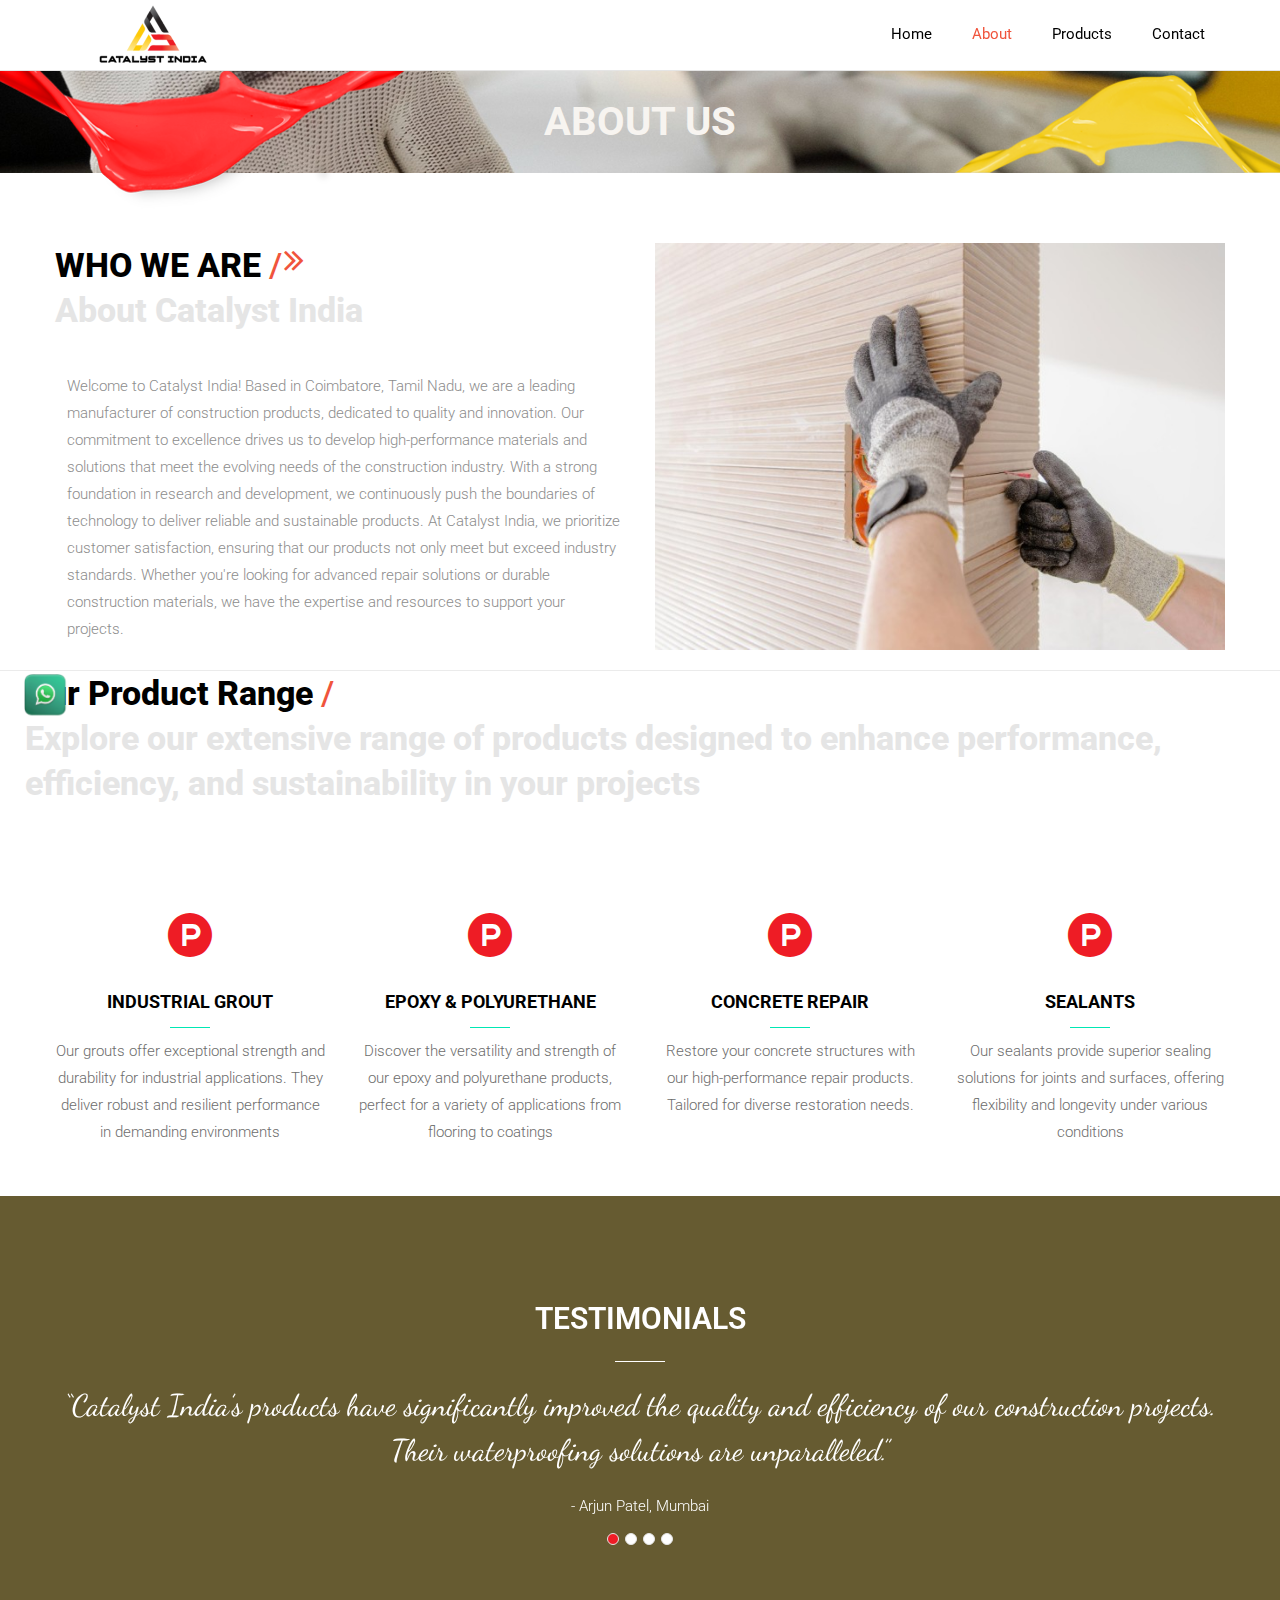
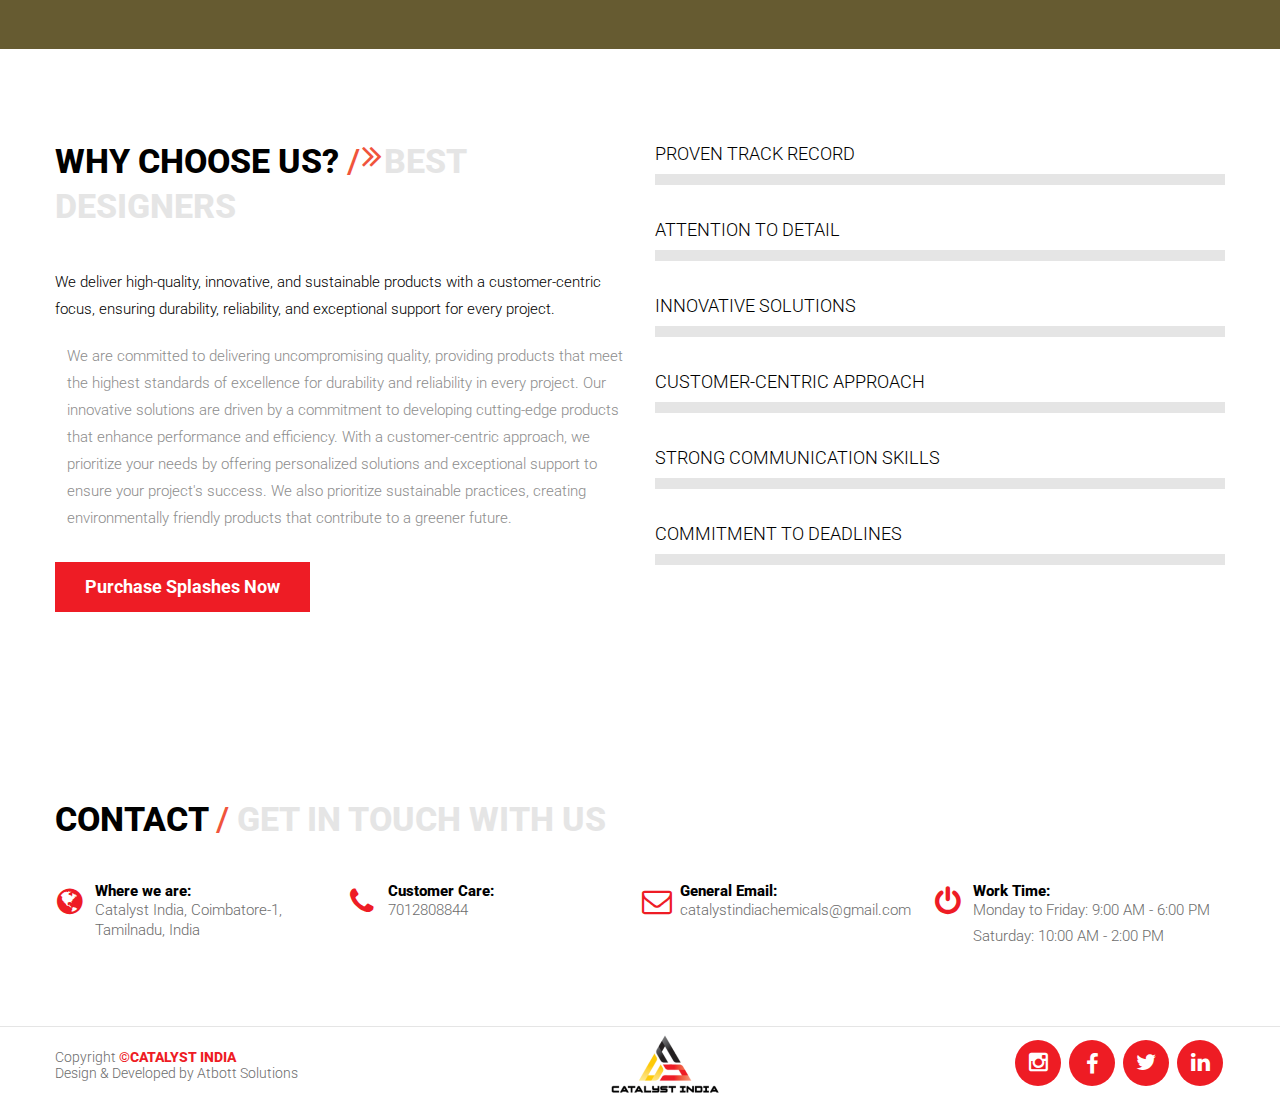
==== commit 1a561fa1: "cataliyst" ====
--- a/aboutus.html
+++ b/aboutus.html
@@ -511,7 +511,7 @@
 	<footer id="footer">
 		<div class="grid-row clear">
 			<div class="footer">
-				<div id="copyright">Copyright<span>CARALYST INDIA</span> <br> Design &amp; Developed by<a
+				<div id="copyright">Copyright<span>CATALYST INDIA</span> <br> Design &amp; Developed by<a
 					href="https://atbott.co"> Atbott Solutions</a></div>
 				<a href="index.html" class="footer-logo"><img src="images/logo.png" alt=""></a>
 				<div class="social">
